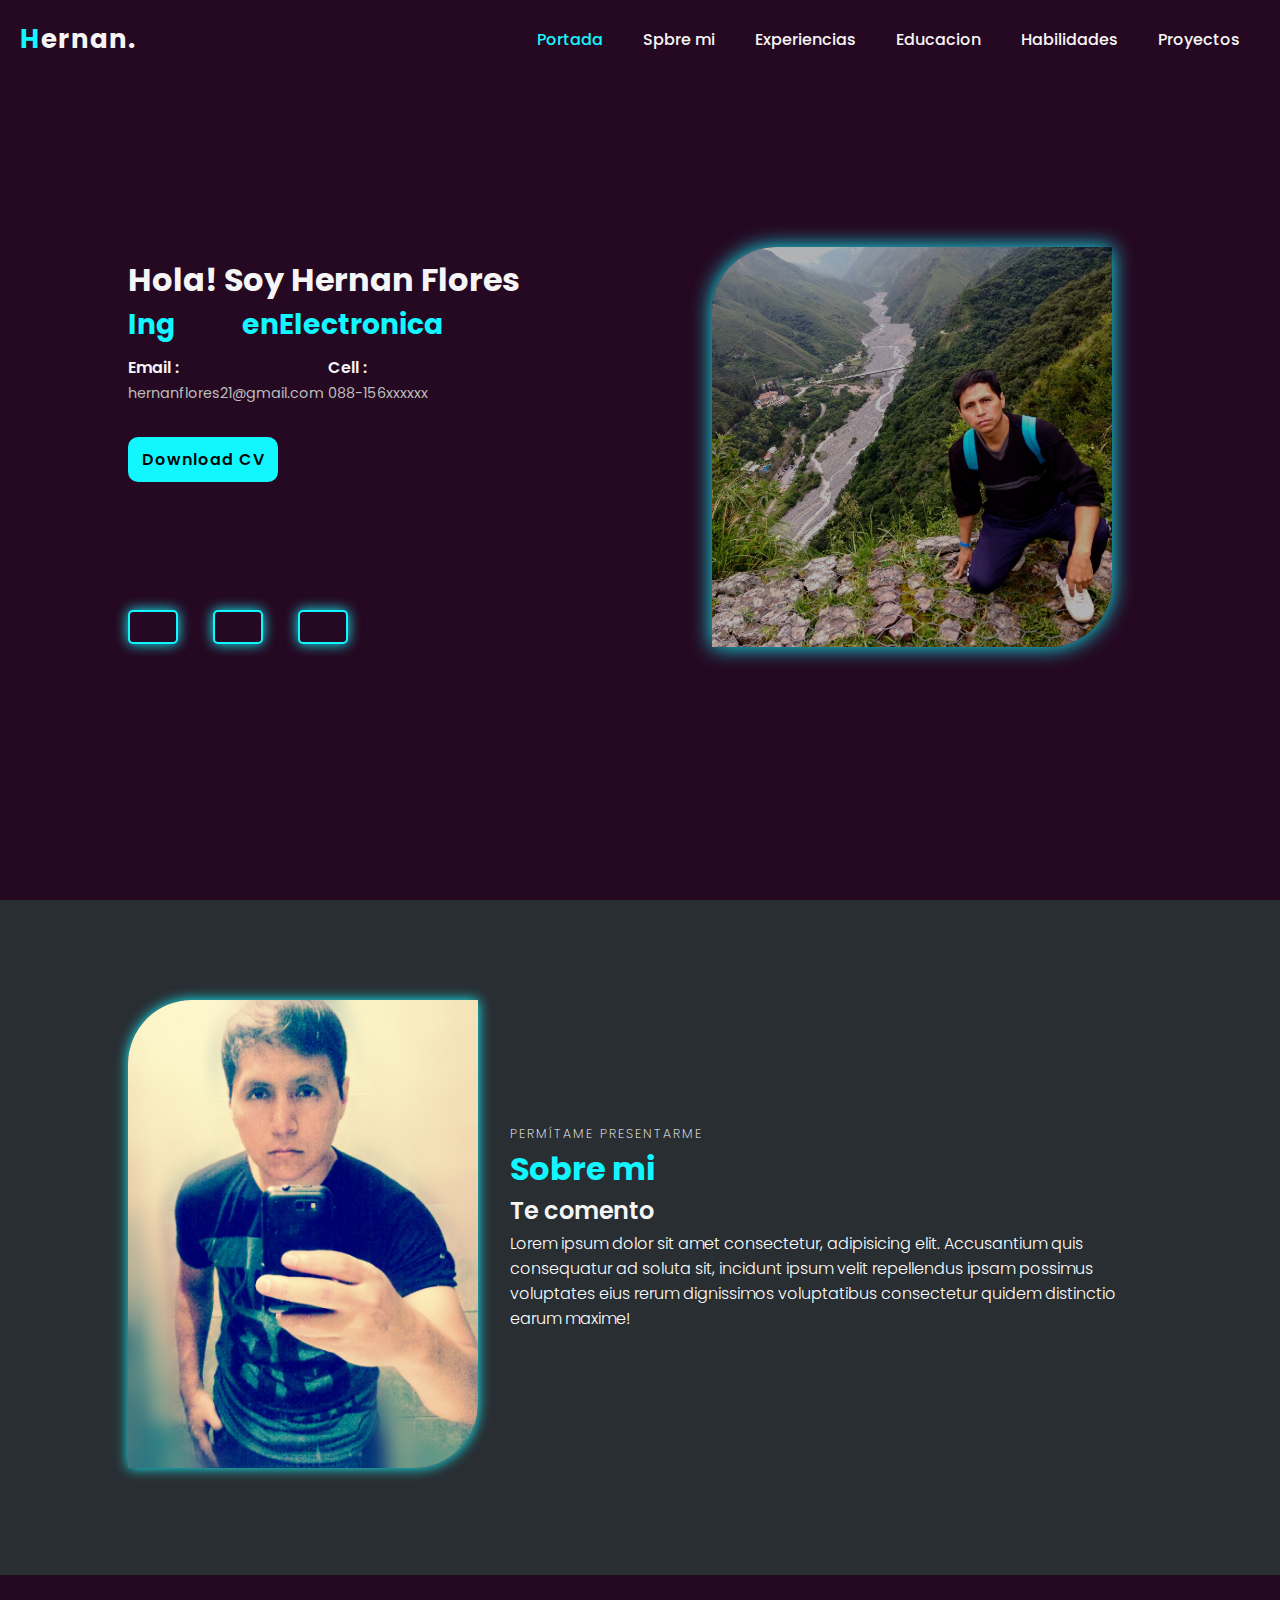
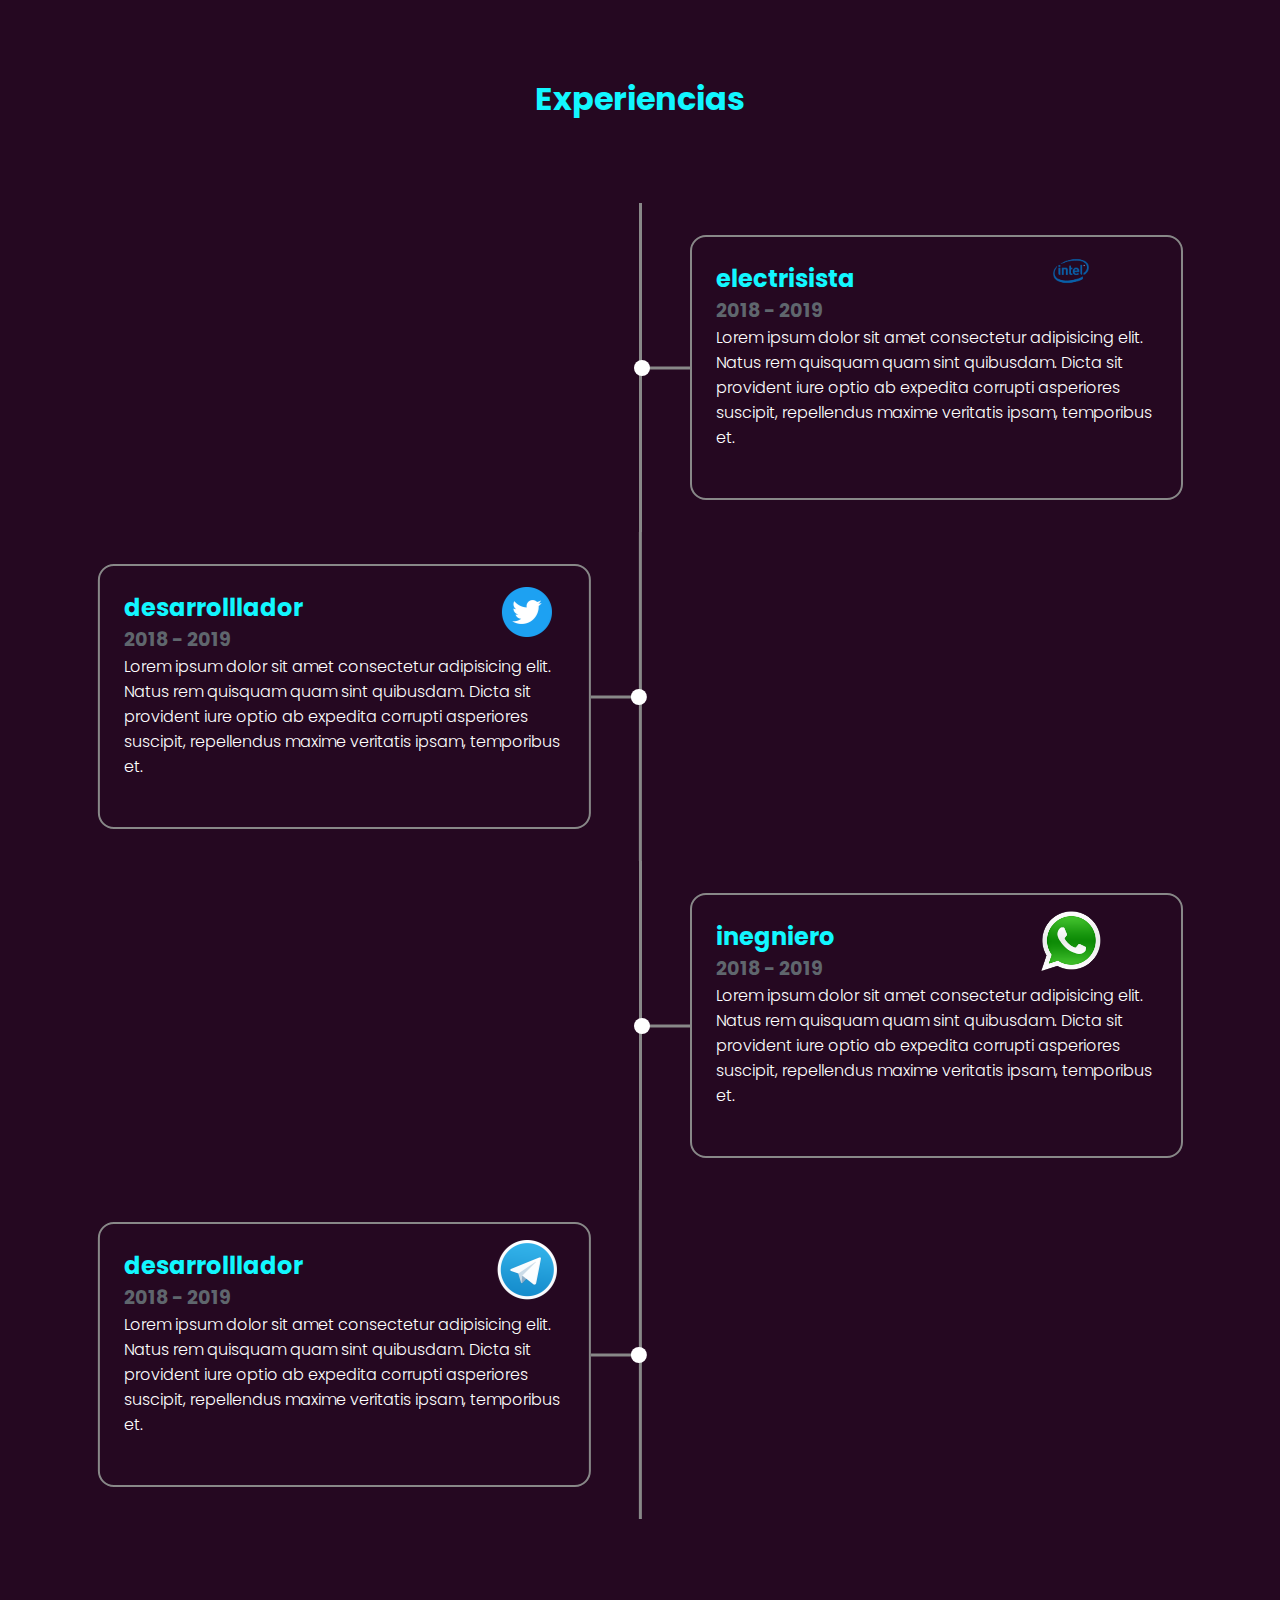
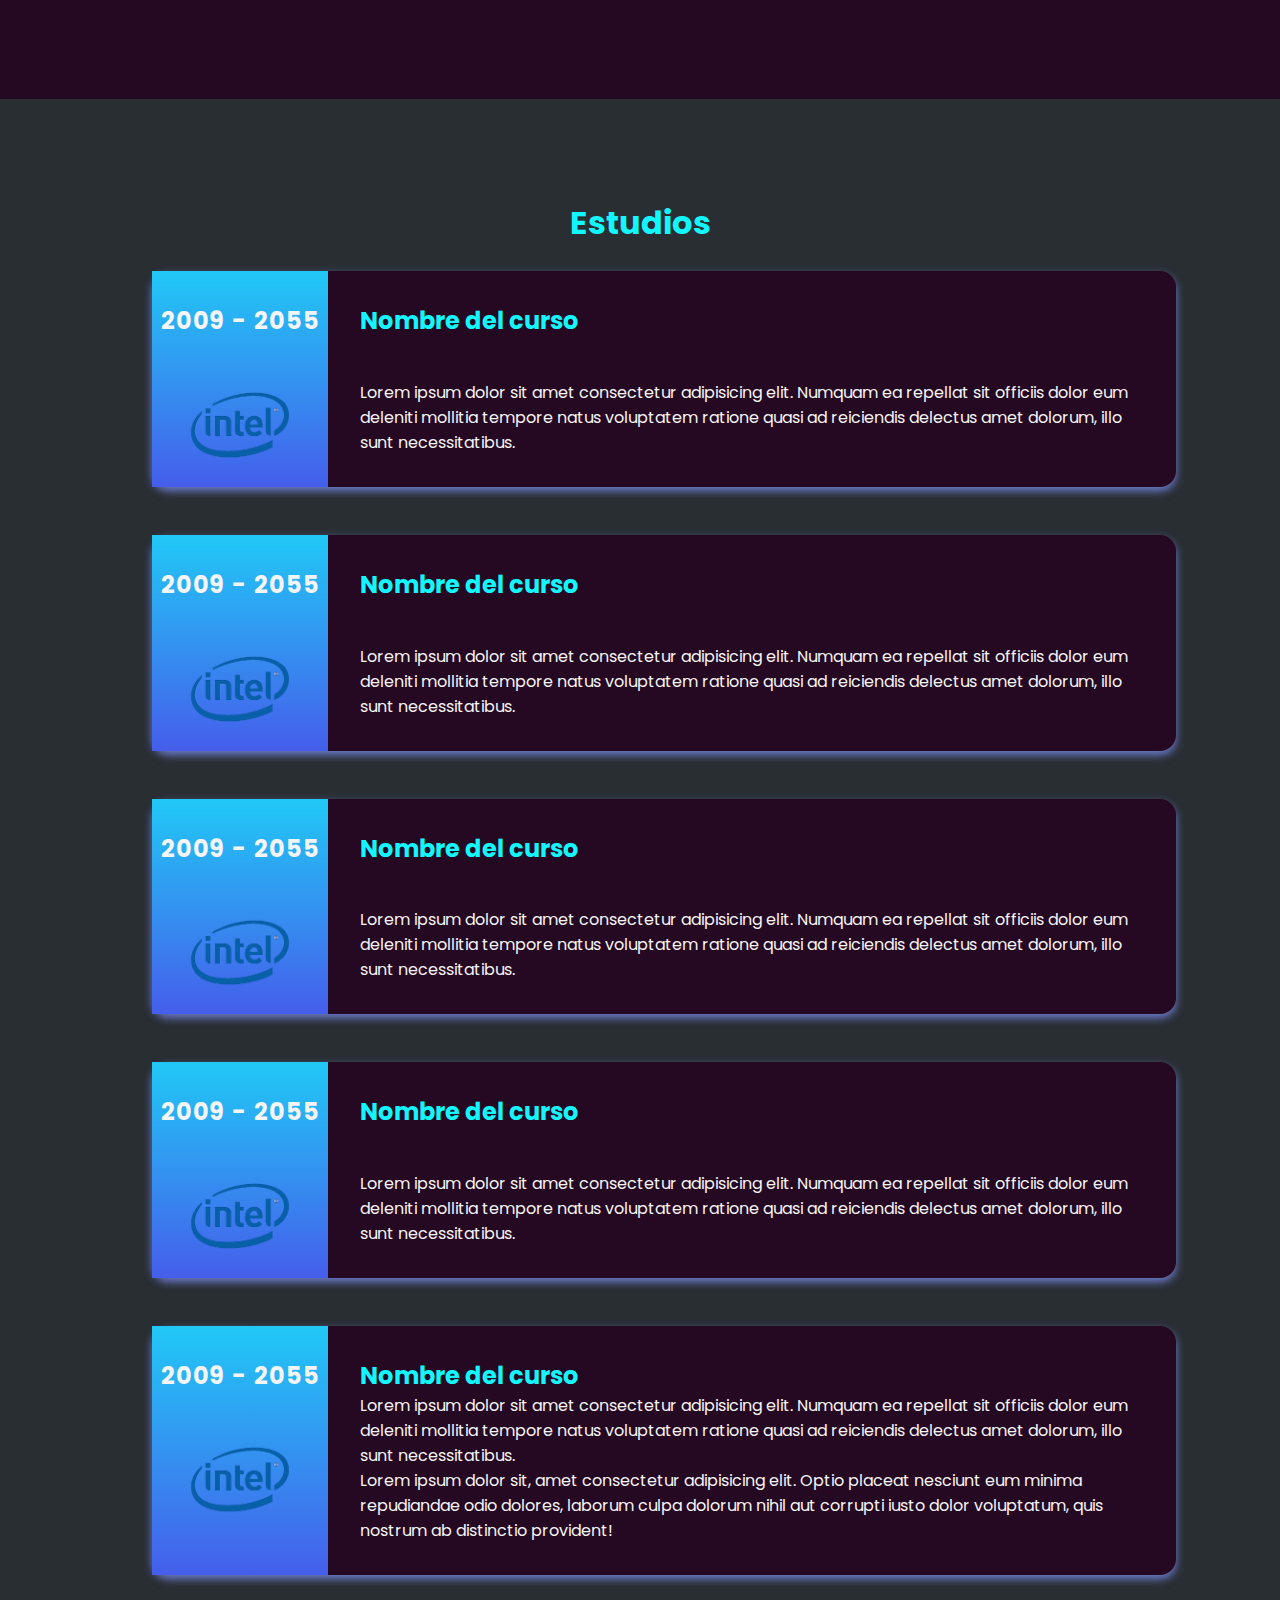
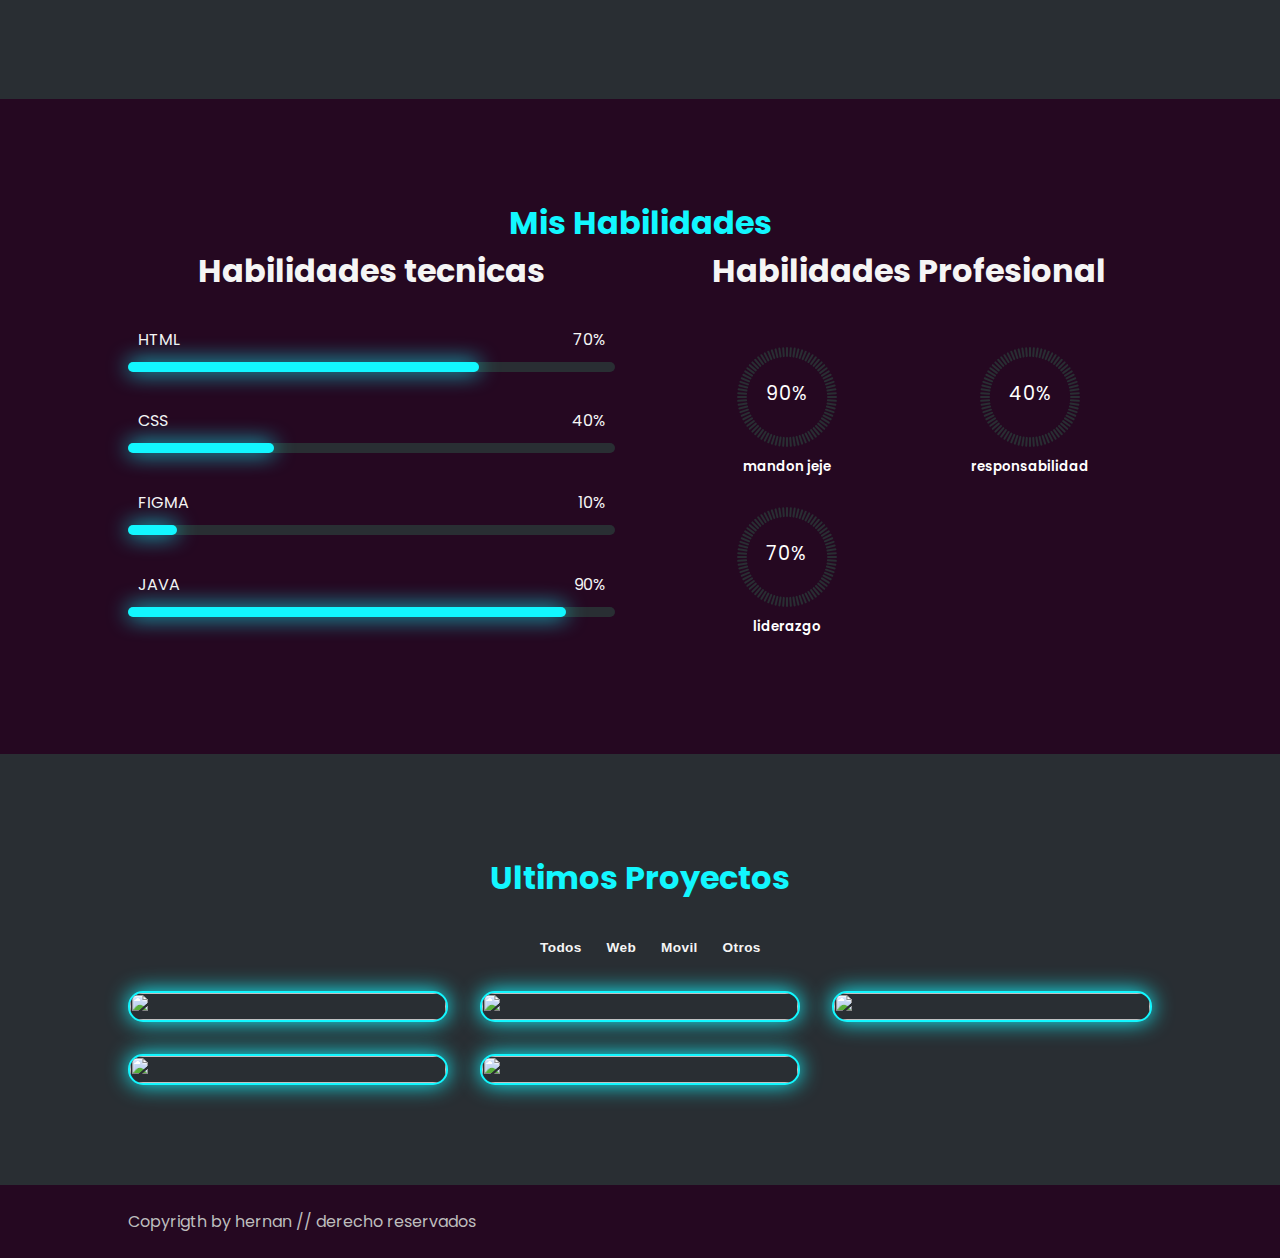
==== index.html @ 62fc1da1 "se agrego la seccion footeh u se ajusto menu header fijo" ====
<!DOCTYPE html>
<html lang="en">

<head>
    <meta charset="UTF-8">
    <meta name="viewport" content="width=device-width, initial-scale=1.0">
    <title>Porfolio</title>
    <link rel="stylesheet" href="/assets/style.css">


    <script src="https://kit.fontawesome.com/708a30517a.js" crossorigin="anonymous"></script>
</head>

<body>
    <!-- header -->
    <header>
        <div class="logo"><span>H</span>ernan.</div>
        <ul class="navlist">
            <li><a href="#portada">Portada</a></li>
            <li><a href="#sobre_mi">Spbre mi</a></li>
            <li><a href="#experiencias">Experiencias</a></li>
            <li><a href="#educacion">Educacion</a></li>
            <li><a href="#habilidades">Habilidades</a></li>
            <li><a href="#proyectos">Proyectos</a></li>
        </ul>
        <div id="menu_icono"><i class="fa-solid fa-bars"></i></div>
    </header>

    <!--     seccion portada  -->
    <section id="portada" class="portada">
        <div class="portada-content">

            <h1> Hola! Soy Hernan Flores</h1>
            <div class="cambiar-text">
                <h3>
                    <span class="word"> Tecnico en Electronica</span>
                    <span class="word"> Ing informatico</span>
                    <span class="word">Frontend Developer</span>
                    <span class="word">Bakend Developer</span>
                </h3>
            </div>

            <div class="info-box">
                <div class="email-info">
                    <h5>Email : </h5>
                    <span>hernanflores21@gmail.com</span>
                </div>
                <div class="telefono-info">
                    <h5> Cell : </h5>
                    <span>088-156xxxxxx</span>
                </div>
            </div>

            <div class="btn-box">
                <a href="#" class="btn-download">Download CV</a>

            </div>
            <div class="social-iconos">
                <a href="#"><i class="fa-brands fa-facebook-f"></i></a>
                <a href="#"><i class="fa-brands fa-github"></i></a>
                <a href="#"><i class="fa-brands fa-linkedin"></i></a>
            </div>

        </div>

        <div class="yo-image">
            <div class="img-box">
                <img src="/assets/imgs/perfil_portada.jpg" alt="">

            </div>

        </div>

    </section>

    <!-------------Sobre mi----------------->
    <section id="sobre_mi" class="sobreMi">
        <div class="img-sobreMi">
            <img src="/assets/imgs/Yo.jpg" alt="">
        </div>
        <div class="sobreMi-content">
            <span>Permítame presentarme</span>
            <h2>Sobre mi</h2>
            <h3>Te comento</h3>
            <p>Lorem ipsum dolor sit amet consectetur, adipisicing elit. Accusantium quis consequatur ad soluta sit,
                incidunt ipsum velit repellendus ipsam possimus voluptates eius rerum dignissimos voluptatibus
                consectetur quidem distinctio earum maxime!</p>
        </div>

    </section>
    <!-------------Experiencias----------------->
    <section id="experiencias" class="experiencia">
        <h1>Experiencias</h1>

        <div class="lineaTiempo-experiencia">

            <div class="container">
                <div class="text-box">
                    <img src="/assets/imgs/pngegg (1).png" alt="">
                    <h2>electrisista</h2>
                    <small> 2018 - 2019</small>
                    <p>Lorem ipsum dolor sit amet consectetur adipisicing elit. Natus rem quisquam quam sint quibusdam.
                        Dicta sit provident iure optio ab expedita corrupti asperiores suscipit, repellendus maxime
                        veritatis ipsam, temporibus et.</p>

                </div>
            </div>

            <div class="container">
                <div class="text-box">
                    <img src="/assets/imgs/pngegg (2).png" alt="">
                    <h2>desarrolllador</h2>
                    <small> 2018 - 2019</small>
                    <p>Lorem ipsum dolor sit amet consectetur adipisicing elit. Natus rem quisquam quam sint quibusdam.
                        Dicta sit provident iure optio ab expedita corrupti asperiores suscipit, repellendus maxime
                        veritatis ipsam, temporibus et.</p>

                </div>
            </div>

            <div class="container">
                <div class="text-box">
                    <img src="/assets/imgs/pngegg (3).png" alt="">
                    <h2>inegniero </h2>
                    <small> 2018 - 2019</small>
                    <p>Lorem ipsum dolor sit amet consectetur adipisicing elit. Natus rem quisquam quam sint quibusdam.
                        Dicta sit provident iure optio ab expedita corrupti asperiores suscipit, repellendus maxime
                        veritatis ipsam, temporibus et.</p>

                </div>
            </div>

            <div class="container">
                <div class="text-box">
                    <img src="/assets/imgs/pngegg (4).png" alt="">
                    <h2>desarrolllador</h2>
                    <small> 2018 - 2019</small>
                    <p>Lorem ipsum dolor sit amet consectetur adipisicing elit. Natus rem quisquam quam sint quibusdam.
                        Dicta sit provident iure optio ab expedita corrupti asperiores suscipit, repellendus maxime
                        veritatis ipsam, temporibus et.</p>

                </div>
            </div>

        </div>

    </section>

    <!-------------Estudios----------------->
    <section id="educacion" class="estudios">
        <h1>Estudios</h1>
        <div class="container-estudio">
            <div class="card">
                <div class="left-column">
                    <h2>2009 - 2055</h2>
                    <img src="/assets/imgs/pngegg (1).png" alt="">
                </div>

                <div class="rigth-column">
                    <h2>Nombre del curso</h2>
                    <p>Lorem ipsum dolor sit amet consectetur adipisicing elit. Numquam ea repellat sit officiis dolor
                        eum
                        deleniti mollitia tempore natus voluptatem ratione quasi ad reiciendis delectus amet dolorum,
                        illo
                        sunt necessitatibus.</p>

                </div>

            </div>

            <div class="card">
                <div class="left-column">
                    <h2>2009 - 2055</h2>
                    <img src="/assets/imgs/pngegg (1).png" alt="">
                </div>

                <div class="rigth-column">
                    <h2>Nombre del curso</h2>
                    <p>Lorem ipsum dolor sit amet consectetur adipisicing elit. Numquam ea repellat sit officiis dolor
                        eum
                        deleniti mollitia tempore natus voluptatem ratione quasi ad reiciendis delectus amet dolorum,
                        illo
                        sunt necessitatibus.</p>

                </div>

            </div>
            <div class="card">
                <div class="left-column">
                    <h2>2009 - 2055</h2>
                    <img src="/assets/imgs/pngegg (1).png" alt="">
                </div>

                <div class="rigth-column">
                    <h2>Nombre del curso</h2>
                    <p>Lorem ipsum dolor sit amet consectetur adipisicing elit. Numquam ea repellat sit officiis dolor
                        eum
                        deleniti mollitia tempore natus voluptatem ratione quasi ad reiciendis delectus amet dolorum,
                        illo
                        sunt necessitatibus.</p>

                </div>

            </div>
            <div class="card">
                <div class="left-column">
                    <h2>2009 - 2055</h2>
                    <img src="/assets/imgs/pngegg (1).png" alt="">
                </div>

                <div class="rigth-column">
                    <h2>Nombre del curso</h2>
                    <p>Lorem ipsum dolor sit amet consectetur adipisicing elit. Numquam ea repellat sit officiis dolor
                        eum
                        deleniti mollitia tempore natus voluptatem ratione quasi ad reiciendis delectus amet dolorum,
                        illo
                        sunt necessitatibus.</p>

                </div>

            </div>
            <div class="card">
                <div class="left-column">
                    <h2>2009 - 2055</h2>
                    <img src="/assets/imgs/pngegg (1).png" alt="">
                </div>

                <div class="rigth-column">
                    <h2>Nombre del curso</h2>
                    <p>Lorem ipsum dolor sit amet consectetur adipisicing elit. Numquam ea repellat sit officiis dolor
                        eum
                        deleniti mollitia tempore natus voluptatem ratione quasi ad reiciendis delectus amet dolorum,
                        illo
                        sunt necessitatibus.</p>
                    <p>Lorem ipsum dolor sit, amet consectetur adipisicing elit. Optio placeat nesciunt eum minima
                        repudiandae odio dolores, laborum culpa dolorum nihil aut corrupti iusto dolor voluptatum, quis
                        nostrum ab distinctio provident!</p>

                </div>

            </div>


        </div>


    </section>

    <!-------------habilidades/skill----------------->
    <section id="habilidades" class="habilidades">
        <div class="main-text">
            <h1>Mis Habilidades</h1>
        </div>
        <div class="skill-main">
            <div class="skill-left">
                <h3>Habilidades tecnicas</h3>

                <div class="skill-bar">
                    <div class="info">
                        <p>HTML</p>
                        <p>70%</p>
                    </div>
                    <div class="bar">
                        <span class="html"></span>
                    </div>
                </div>
                <div class="skill-bar">
                    <div class="info">
                        <p>CSS</p>
                        <p>40%</p>
                    </div>
                    <div class="bar">
                        <span class="css"></span>
                    </div>
                </div>

                <div class="skill-bar">
                    <div class="info">
                        <p>FIGMA</p>
                        <p>10%</p>
                    </div>
                    <div class="bar">
                        <span class="figma"></span>
                    </div>
                </div>

                <div class="skill-bar">
                    <div class="info">
                        <p>JAVA</p>
                        <p>90%</p>
                    </div>
                    <div class="bar">
                        <span class="java"></span>
                    </div>
                </div>


            </div>

            <div class="skill-rigth">
                <h3>Habilidades Profesional</h3>
                <div class="profesional">
                    <div class="box">
                        <div class="circle" data-dots="80" data-percent="90"></div>
                        <div class="text">
                            <big>90%</big>
                            <small>mandon jeje</small>
                        </div>
                    </div>

                    <div class="box">
                        <div class="circle" data-dots="80" data-percent="40"></div>

                        <div class="text">
                            <big>40%</big>
                            <small>responsabilidad</small>
                        </div>
                    </div>

                    <div class="box">
                        <div class="circle" data-dots="80" data-percent="70"></div>

                        <div class="text">
                            <big>70%</big>
                            <small>liderazgo</small>
                        </div>
                    </div>
                </div>
            </div>
        </div>
    </section>

    <!-------------Proyectos----------------->
    <section id="proyectos" class="proyectos">
        <div class="main-text">
            <h1>Ultimos Proyectos</h1>
        </div>

        <div class="container-proyectos">
            <div class="fillter-buttons">
                <button class="btn" data-filter="all">Todos</button>
                <button class="btn" data-filter=".web">Web</button>
                <button class="btn" data-filter=".movil">Movil</button>
                <button class="btn" data-filter=".otros">Otros</button>
            </div>
        </div>

        <div class="portfolio-galery">
            <div class="port-box mix web">
                <div class="port-img">
                    <img src="https://www.tucanit.com/wp-content/uploads/2021/10/2devins.jpg" alt="">
                </div>
                <div class="port-content">
                    <h3>Diseño grafico</h3>
                    <p>Lorem ipsum dolor sit amet, consectetur adipisicing elit. Accusamus magni tenetur repellendus.
                        Earum, nisi optio eius assumenda eaque mollitia qui </p>
                    <a href="#"><i class="fa-solid fa-arrow-up-right-from-square"></i></a>

                </div>
            </div>

            <div class="port-box mix web">
                <div class="port-img">
                    <img src="https://encrypted-tbn0.gstatic.com/images?q=tbn:ANd9GcSHBBs9YrjQWYWs0TjfdE7XukwSILlkobDxNQ&usqp=CAU"
                        alt="">
                </div>
                <div class="port-content">
                    <h3>Diseño grafico</h3>
                    <p>Lorem ipsum dolor sit, amet consectetur adipisicing elit. Eos sint quos voluptatibus.
                    </p>
                    <a href="#"><i class="fa-solid fa-arrow-up-right-from-square"></i></a>

                </div>
            </div>

            <div class="port-box mix movil">
                <div class="port-img">
                    <img src="https://d57439wlqx3vo.cloudfront.net/iblock/f7b/f7b80850a9268600b5b7f3834d7744fb/04324a8e46d9ea4a6bb072999fae167f.jpg"
                        alt="">
                </div>
                <div class="port-content">
                    <h3>Diseño grafico</h3>
                    <p>Lorem ipsum dolor sit, amet consectetur adipisicing elit. Eos sint quos voluptatibus. Nam
                        repellat libero facilis labore natus.
                    </p>
                    <a href="#"><i class="fa-solid fa-arrow-up-right-from-square"></i></a>

                </div>
            </div>

            <div class="port-box mix otros">
                <div class="port-img">
                    <img src="https://encrypted-tbn0.gstatic.com/images?q=tbn:ANd9GcQ9gdvX5IVRF5U40EOMm4zwg6NuUMLkkPbRFA&usqp=CAU"
                        alt="">
                </div>
                <div class="port-content">
                    <h3>Diseño grafico</h3>
                    <p>Lorem ipsum dolor sit, amet consectetur adipisicing elit. Eos sint quos voluptatibus.

                    </p>
                    <a href="#"><i class="fa-solid fa-arrow-up-right-from-square"></i></a>

                </div>
            </div>

            <div class="port-box mix otros">
                <div class="port-img">
                    <img src="https://img.freepik.com/foto-gratis/concepto-contenido-tecnologia-linea-diseno-web_53876-123927.jpg?size=626&ext=jpg&ga=GA1.1.1880011253.1705190400&semt=ais"
                        alt="">
                </div>
                <div class="port-content">
                    <h3>Diseño grafico</h3>
                    <p>Lorem ipsum dolor sit, amet consectetur adipisicing elit. Eos sint quos voluptatibus.

                    </p>
                    <a href="#"><i class="fa-solid fa-arrow-up-right-from-square"></i></a>

                </div>
            </div>

        </div>
    </section>
    <!-------------footer----------------->
    <footer>
        <p>Copyrigth by hernan // derecho reservados</p>
        <a href="#portada"><i class="fa-regular fa-circle-up"></i></a>
    </footer>


    <script src="/assets/mixitup.min.js"></script>
    <script src="/assets/script.js"></script>

</body>

</html>
---- assets/style.css ----
@import url('https://fonts.googleapis.com/css2?family=Poppins:ital,wght@0,100;0,200;0,300;0,400;0,500;0,600;0,700;0,800;0,900;1,100;1,200;1,300;1,400;1,500;1,600;1,700;1,800;1,900&display=swap');

*{
    padding: 0;
    margin: 0;
    box-sizing: border-box;
    list-style: none;
    scroll-behavior: smooth;
    text-decoration: none;
}
:root{
    --text-color:#f5f5f5;
    --hover-color:#12f7ff;
    --bg-color:#250821;
    --secon-bg-color:#292e33;
    --big-font:2.5rem;
    --normal-font:2rem;
    --neon-box-shadow:0 0 1.3rem #12f7ff;
    --h2-font:3rem;
    --font-neon-text-shadow:0 0 10px rgba(18, 247, 255, 0.3),
    0 0 20px rgba(18,247,255,0.3),
    0 0 30px rgba(18,247,255,0.3),
    0 0 40px rgba(18,247,255,0.3),
    0 0 70px rgba(18,247,255,0.3),
    0 0 80px rgba(18,247,255,0.3),
    0 0 100px rgba(18,247,255,0.3),
    0 0 150px rgba(18,247,255,0.3);
}   
 /* color barra lateral */
::-webkit-scrollbar{
    height: 0;
    width: .5rem;
}
::-webkit-scrollbar-track{
    background: var(--secon-bg-color);
}
::-webkit-scrollbar-thumb{
    background: var(--hover-color);
    border-radius: 5rem;
}

body{
    font-family: "Poppins", sans-serif;
    background-color: var(--bg-color);
    color: var(--text-color);
}
header{
    position: fixed;
    top: 0;
    left: 0;
    z-index: 1000;
    background: var(--bg-color);


    display: flex;
    align-items: center;
    justify-content: space-between;
    width: 100%;
    padding: 20px;
}
.logo{
    font-size: 26px;
    font-weight: 700;
    letter-spacing: 1px;
}
span{
    color: var(--hover-color);
}
.navlist{
    display: flex;
}
.navlist a{
    color: var(--text-color);
    font-weight: 500;
    padding: 10px 20px;
}
.navlist a:hover{
    color: var(--hover-color);
    text-shadow: 0 0 10px rgba(18, 247, 255, 0.6),
    0 0 20px rgba(18,247,255,0.6),
    0 0 30px rgba(18,247,255,0.6),
    0 0 40px rgba(18,247,255,0.6),
    0 0 70px rgba(18,247,255,0.6),
    0 0 80px rgba(18,247,255,0.6),
    0 0 100px rgba(18,247,255,0.6),
    0 0 150px rgba(18,247,255,0.6);
}

.navlist a.active{
    color: var(--hover-color);
}
#menu_icono{
    font-size: 1.8rem;
    z-index: 10001;
    cursor: pointer;
    margin-left: 25px;
    background: var(--hover-color);
    border-radius: 3px;
    color: var(--secon-bg-color);
    display: none;
}
/* ------------- seccion portada------------------ */
section{
    padding: 100px 10%;
}

.portada{
    min-height: 100vh;
    height: 100%;
    width: 100%;
    display: grid;
    grid-template-columns: repeat(2,1fr);
    align-items: center;
    grid-gap: 4em;
}


.portada.content{
    max-width: 600px;
}
.portada.content h1{
    font-size: var(--big-font);
    font-weight: 700;
}
.cambiar-text{
    font-size: 1.5rem;
    font-weight: 600;
}
.cambiar-text h3{
    display: inline-flex;
    margin: 0;
    vertical-align: top;
}
.cambiar-text h3 .word{
    display: inline-flex;
    margin: 0;
    vertical-align: top;
    position: absolute;
    display: flex;
    opacity: 0;
}
.cambiar-text h3 .word .letter{
    transform-origin: center center 25px;
}
.cambiar-text h3 .word .letter.out{
    transform: rotateX(90deg);
    transition: 0.32s cubic-bezier(0.6,0,0.7,0.2);
}
.cambiar-text h3 .word .letter.in{
    transition: 0.38s ease;
}
.cambiar-text h3 .word .letter.behind{
    transform: rotateX(-90deg);
}

.info-box{
    display: inline-flex;
    justify-content:space-between;
    align-items: center;
    width: 300px;
    margin: 1rem 0 2rem;
}
.info-box h5{
    font-weight: 600;
    color: var(--text-color);
    font-size: 1rem;
}
.info-box span{
    font-size: .9rem;
    color: #bdbdbd;
}

.btn-box{
    display: flex;
    justify-content: space-between;
    width: 320px;
    height: 45px;

}

.btn-box a.btn-download{
    display: inline-flex;
    justify-content: center;
    align-items: center;
    width: 150px;
    height: 100%;
    background: var(--hover-color);
    color: #000000fa;
    font-size: 1rem;
    letter-spacing: 1px;
    font-weight: 600;
    transition: .6s;
    border-radius: 10px;
    position: relative;
    overflow: hidden;
    z-index: 1;
    
    border: 2px solid var(--hover-color);
}
a.btn-download:hover{
    color: var(--hover-color);
}
a.btn-download::before{
    content: "";
    position: absolute;
    top: 0;
    left: 0;
    background:var(--bg-color);
    width: 0;
    height: 100%;
    z-index: -1;

    transition: .4s;
}
a.btn-download:hover:before{
    width: 100%;
 
}


.social-iconos{
    margin-top: 8rem;
    display: flex;
    justify-content: space-between;
    width: 220px;
    height: 34px;
}
.social-iconos a{
    padding-top: 2%;
    display: inline-flex;
    width: 50px;
    height: 100%;
    justify-content: center;
    background:var(--bg-color);
    color: var(--hover-color);
    border: 2px solid var(--hover-color);
    transition: .6s;
    box-shadow: 0 0 0.8rem #12f7ff;
    border-radius: 5px;
    position: relative;
    z-index: 1;
    overflow: hidden;
}
.social-iconos a i{
    font-size: 1.5rem;

}
.social-iconos a:hover{
    color: var(--bg-color);
}
.social-iconos a::before{
    content: "";
    position: absolute;
    left: 0;
    top: 0;
    width: 0%;
    height: 100%;
    background: var(--hover-color);
    transition: .6s;
    z-index: -1;
}
.social-iconos a:hover:before{
    width: 100%;
}

.portada .yo-image{
    position: relative;
}
.portada .yo-image .img-box{
    text-align: center;
}
.portada .yo-image .img-box img{
    width: 25rem;
    max-width: 750px;
    height: auto;
    border-radius: 4rem 0;
    box-shadow: var(--neon-box-shadow);
}

/* -----------seccion sobre mi------------ */
.sobreMi{
    display: flex;
    justify-content: center;
    align-items: center;
    grid-gap: 2em;
    background: var(--secon-bg-color);
}    
.sobreMi .img-sobreMi{
    text-align: center;
    position: relative;
}
.sobreMi .img-sobreMi img{
    width: 25rem;
    max-width: 350px;
    height: auto;
    border-radius: 4rem 0;
    box-shadow: 0 0 0.8rem #12f7ff;
}
.sobreMi-content span{
    color: #fdfdfd;
    font-size: .8rem;
    font-weight: 200;
    letter-spacing: 2px;
    text-transform: uppercase;
}
.sobreMi h2{
    color: var(--hover-color);
    font-weight: 700;
    font-size: var(--normal-font);
}
.sobreMi h3{
    font-weight: 600;
    font-size: 1.5rem;
    margin-bottom: .2rem;
}
.sobreMi p{
    color: #fdfdfd;
    font-weight: 300;
    margin-bottom: 1.5rem;
}

/* ----------experiencias----- */
.experiencia h1{
    color: var(--hover-color);
    font-weight: 700;
    font-size: var(--normal-font);
    text-align: center;

}
.container .text-box h2{
    color: var(--hover-color);
    font-weight: 700;
    font-size: 1.5rem;
}
.container .text-box small{
    color: #5f666d;
    font-weight: 700;
    font-size: 1.2em;
}
.container .text-box p{
    color: #fdfdfd;
    font-weight: 300;
    margin-bottom: 1.5rem;
}

.lineaTiempo-experiencia{
   margin: 5em auto;
   max-width: 34.15em; 
}
.container .text-box img{
    position: absolute;
    right: 5rem;
    top: 3rem;
    width: 4rem;
    z-index: 10;
}
.container{
    max-width: 34em;
    padding-top: 2em;
    padding-bottom: 2em;
    position: relative;
}
.container .text-box{
    border: 2px solid #888;
    border-radius: 1em;
    padding: 1.5em;
}

.container:nth-child(odd){
    border-left: 3px solid #888;
    padding-left: 3em;
    transform: translateX(17em);
}
.container:nth-child(even){
    border-right: 3px solid #888;
    padding-right: 3em;
    transform: translateX(-16.82em);
}
/* ubicacion de linea que une el ciadro con la vertical */
.container:nth-child(odd)::before,
.container:nth-child(even)::before{
    content: '';
    background: #888;
    width: 3em;
    height: 3px;
    position: absolute;
    top: 50%;
    transform: translateY(-50%);
}
.container:nth-child(odd)::before{
    left: 0;
}
.container:nth-child(even)::before{
    right: 0;
}
/* ubicacion del pumto */
.container:nth-child(odd) div::before,
.container:nth-child(even) div::before{
    content: '';
    background: #ffffff;
    width: 1em;
    height: 1em;
    position: absolute;
    top: 50%;
    transform: translateY(-50%);
    border-radius: 50%;
}
.container:nth-child(odd) div::before{
    left: -0.5em;
}
.container:nth-child(even) div::before{
    right: -0.5em;
}

/* responsiv */
@media screen and (max-width: 1150px) {
    .lineaTiempo-experiencia{
        width: 80vw;
    }
    .lineaTiempo-experiencia .container{
        width: 100%;
        transform: none;
        padding-left: 0;
        padding-right: 0;
        border: none;
    }
    .lineaTiempo-experiencia .container::before{
        width: 3px;
        height: 4em;
        top: -2em;
        left: 50%;
        transform: translateX(-50%);
    }
    .lineaTiempo-experiencia .container div::before{
        top:-0.5em;
        left: 50%;
        transform: translateX(-50%);
    }

}

/* -----------estudios------------ */
.estudios h1{
    color: var(--hover-color);
    font-weight: 700;
    font-size: var(--normal-font);
    text-align: center;

}
.estudios{
 
    background: var(--secon-bg-color);
} 
.container-estudio{
    display: flex;
    flex-wrap: wrap;
    justify-content: space-between;
    flex-direction: column;
} 
 /* Media query para dispositivos móviles */
 @media (max-width: 768px) {
    .container-estudio {
      flex-direction: column;
    }
  
    /* Ajustar el ancho de las cards para móviles */
    .card {
      width: 100%;
    }
  }
  
  /* Media query para tablets */
  @media (min-width: 768px) and (max-width: 1024px) {
    /* Ajustar el ancho de las cards para tablets */
    .card {
      width: 50%;
    }
  }
  /* Media query para desktops */
  @media (min-width: 1024px) {
    /* Ajustar el ancho de las cards para desktops */
    .card {
      width: 100%;
    }
  }
  
.left-column img{
    width: 11rem;
}
  /* Estilo de las cards */
.card{
    flex: 50%;
    background-color:var(--bg-color);
    border-radius: 1rem;
    display: flex;
    margin: 1.5rem;
    height: 12.5rem;
    box-shadow: 0 4px 8px rgba(118, 134, 226, 0.884);
    
}
.left-column{
    background: linear-gradient(180deg,#21c8f6, #455eeb);

}
.left-column h2{
    letter-spacing: .1rem;
    margin:  2rem 0;
    font-size: 1.5rem;
    text-align: center;
} 

.rigth-column{
    padding: 2rem;
    display: flex;
    flex-direction: column;
    align-items: flex-start;
    justify-content: space-between;
} 
.rigth-column h2{
    color: var(--hover-color);
    font-weight: 700;
    font-size: 1.5rem;

}

/* -----------habilidades / skill------------ */

.habilidades{
    background: var(--bg-color);
}
.habilidades h1{
    color: var(--hover-color);
    font-weight: 700;
    font-size: var(--normal-font);
    text-align: center;

}
.skill-main{
    width: 100%;
    display: grid;
    grid-template-columns: repeat(2,1fr);
    grid-row-gap: 30px;
    grid-column-gap: 50px;
}

.skill-bar{
    margin-bottom: 2.3rem;
}
.skill-main h3{
    margin-bottom: 2rem;
    font-size: var(--normal-font);
    text-align: center;
}
.skill-left .skill-bar .info{
    display: flex;
    justify-content: space-between;
    align-items: center;
    padding: 0 10px;
} 
.skill-left .skill-bar .bar{
    width: 100%;
    height: 10px;
    background-color: var(--secon-bg-color);
    border-radius: 25px;
    margin-top: 10px;
    position: relative;
}
.skill-bar .bar span{
    width: 50%;
    height: 100%;
    position: absolute;
    left: 0;
    background: var(--hover-color);
    border-radius: 25px;
    box-shadow: var(--neon-box-shadow);
} 
.skill-bar .bar .html{
    width: 72%;
    animation: html 2s;
}
.skill-bar .bar .css{
    width: 30%;
    animation: css 3s;
}
.skill-bar .bar .figma{
    width: 10%;
    animation: figma 4s;
}
.skill-bar .bar .java{
    width: 90%;
    animation: java 5s;
}

@keyframes html{
    0%{
        width: 0%;
    }
    100%{
        width: 70%;
    }
}
@keyframes css{
    0%{
        width: 0%;
    }
    100%{
        width: 40%;
    }
}
@keyframes figma{
    0%{
        width: 0%;
    }
    100%{
        width: 10%;
    }
}
@keyframes java{
    0%{
        width: 0%;
    }
    100%{
        width: 90%;
    }
}

/* skill rigth */
.profesional{
    display: grid;
    grid-template-columns: 1fr 1fr;
}
.box{
    position: relative;
    margin: 10px 0;
    flex: 1 1 15rem;
}
.box .text{
    text-align: center;
    color: #fff;
    font-size: 1rem;
}
.box .text big{
    font: 400;
    letter-spacing: 1px;
    position: absolute;
    top: 40%;
    left: 50%;
    transform: translate(-50%, -50%);
}
.box .text small{
    display: block;
    font-weight: 600;
}
.circle{
    width: 100%;
    height: 120px;
    display: flex;
    justify-content: center;
    align-items: center;
}

.circle .points{
    width: 2px;
    height: 10px;
    background-color:var(--secon-bg-color);
    position: absolute;
    border-radius: 3px;
    transform: rotate(calc(var(--i)*var(--rot)))translateY(-45px);

}
.points.marked{
    animation: glow 0.04s linear forwards;
    animation-delay: calc(var(--i)*0.05s);
}

@keyframes glow{
    0%{
        background: var(--secon-bg-color);
        box-shadow: none;
    }
    100%{
        background: var(--hover-color);
        box-shadow: var(--neon-box-shadow);
    } 

}

/* ------------- seccion portafolio------------------ */
.proyectos{
    background: var(--secon-bg-color);
}
.proyectos h1{
    color: var(--hover-color);
    font-weight: 700;
    font-size: var(--normal-font);
    text-align: center;

}
.fillter-buttons{
    margin: 2rem;
    text-align: center;
}
.fillter-buttons .btn{
    background: none;
    outline: none;
    border: none;
    cursor: pointer;
    font-size: .85rem;
    font-weight: 600;
    letter-spacing: .4px;
    margin-left: 1.3rem;
    color: var(--text-color);
}
.fillter-buttons .btn:hover{
    color: var(--hover-color);
}
.portfolio-galery{
    display: grid;
    grid-template-columns: repeat(auto-fill , minmax(270px , 1fr));
    gap: 2rem;
}
.port-box{
    position: relative;
    border-radius: 15px;
    overflow: hidden;
    background: #292e33;
    display: flex;
    grid-template-rows: 1fr auto;
    align-items: center;
    border: 2px solid var(--hover-color);
    box-shadow: var(--neon-box-shadow);
}
.port-img{
    display: flex;
    align-items: center;
    justify-content: center;
    height: 100%;
    width: 100%;
}
.port-img img{
    width: 100%;
    opacity: .5s;
    height: 100%;
    transition: .5s;
}
.port-content{
    position: absolute;
    bottom: 0;
    left: 0;
    width: 100%;
    height: 100%;
    opacity: 0; 
    background: linear-gradient(rgba(0,0,0.2),#415e5faf);
    display: flex;
    align-items: center;
    justify-content: center;
    flex-direction: column;
    text-align: center;
    transition: 0.5s;
    padding: 0 2rem;
}
 .port-box:hover .port-content{
    opacity: 1;
 }
 .port-box:hover .port-img img {
    transform: scale(1.1);
 }

.port-content h3{
    font-size: 1.5rem;
    font-weight: 600;
}
.port-content p{
    font-size: .8rem;
    margin: 5px 0 15px 0;
}
.port-content a{
    background-color: #fff;
    border-radius: 50%;
    display: inline-flex;
    justify-content: center;
    align-items: center;
    width: 50px;
    height: 50px;
    border: 1px solid var(--hover-color);
    outline: 2px solid #fff;
}

.port-content a i{
    font-size: 1.3rem;
    color: var(--secon-bg-color) ;
}

/* ---------footer-------- */
footer{
    padding: 1.5rem 10%;
    display: flex;
    align-items: center;justify-content: space-between;
}
footer p{
    color: #bdbdbd;
} 
footer a{
    display: inline-flex;
    justify-content: center;
    color: var(--text-color);
    /* background: var(--hover-color); */
    padding: .6rem;
    border-radius: 5px;
}
footer a i{
    font-size: 2rem;
    color: var(--neon-box-shadow);
}
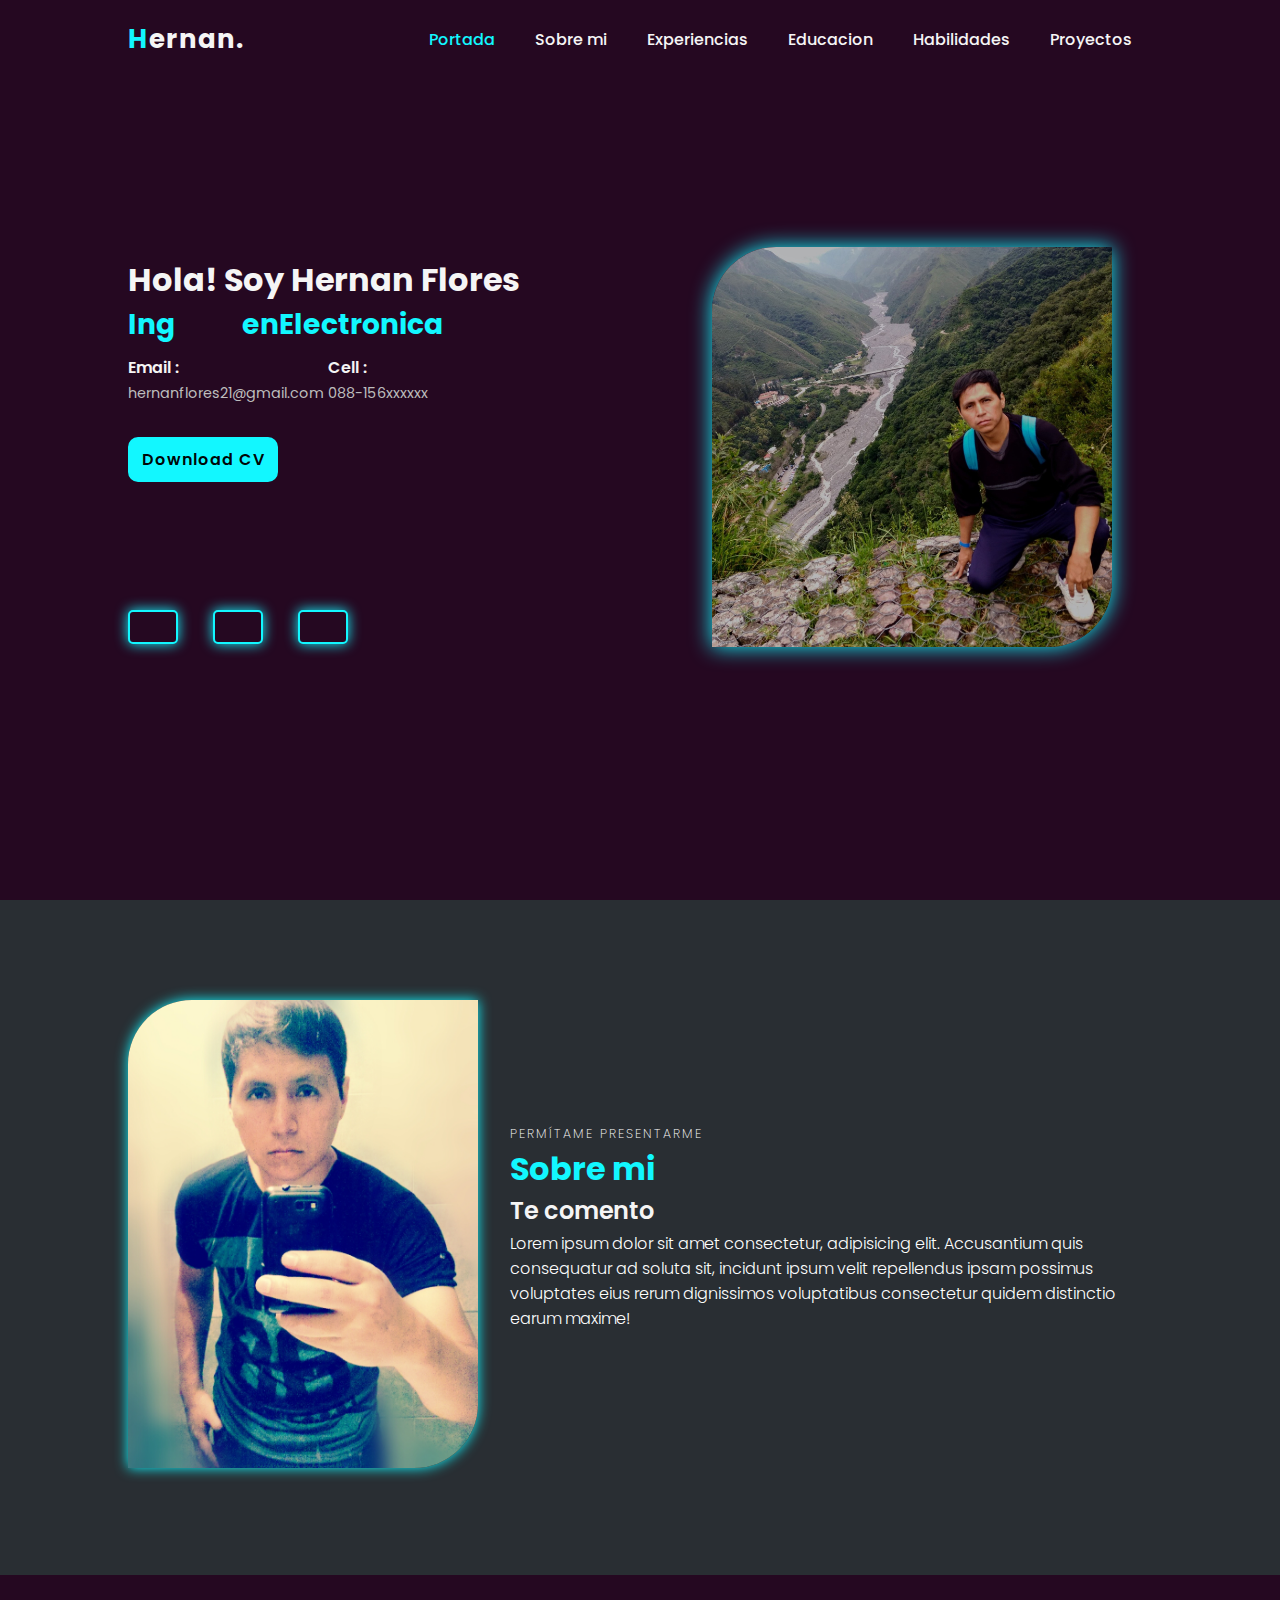
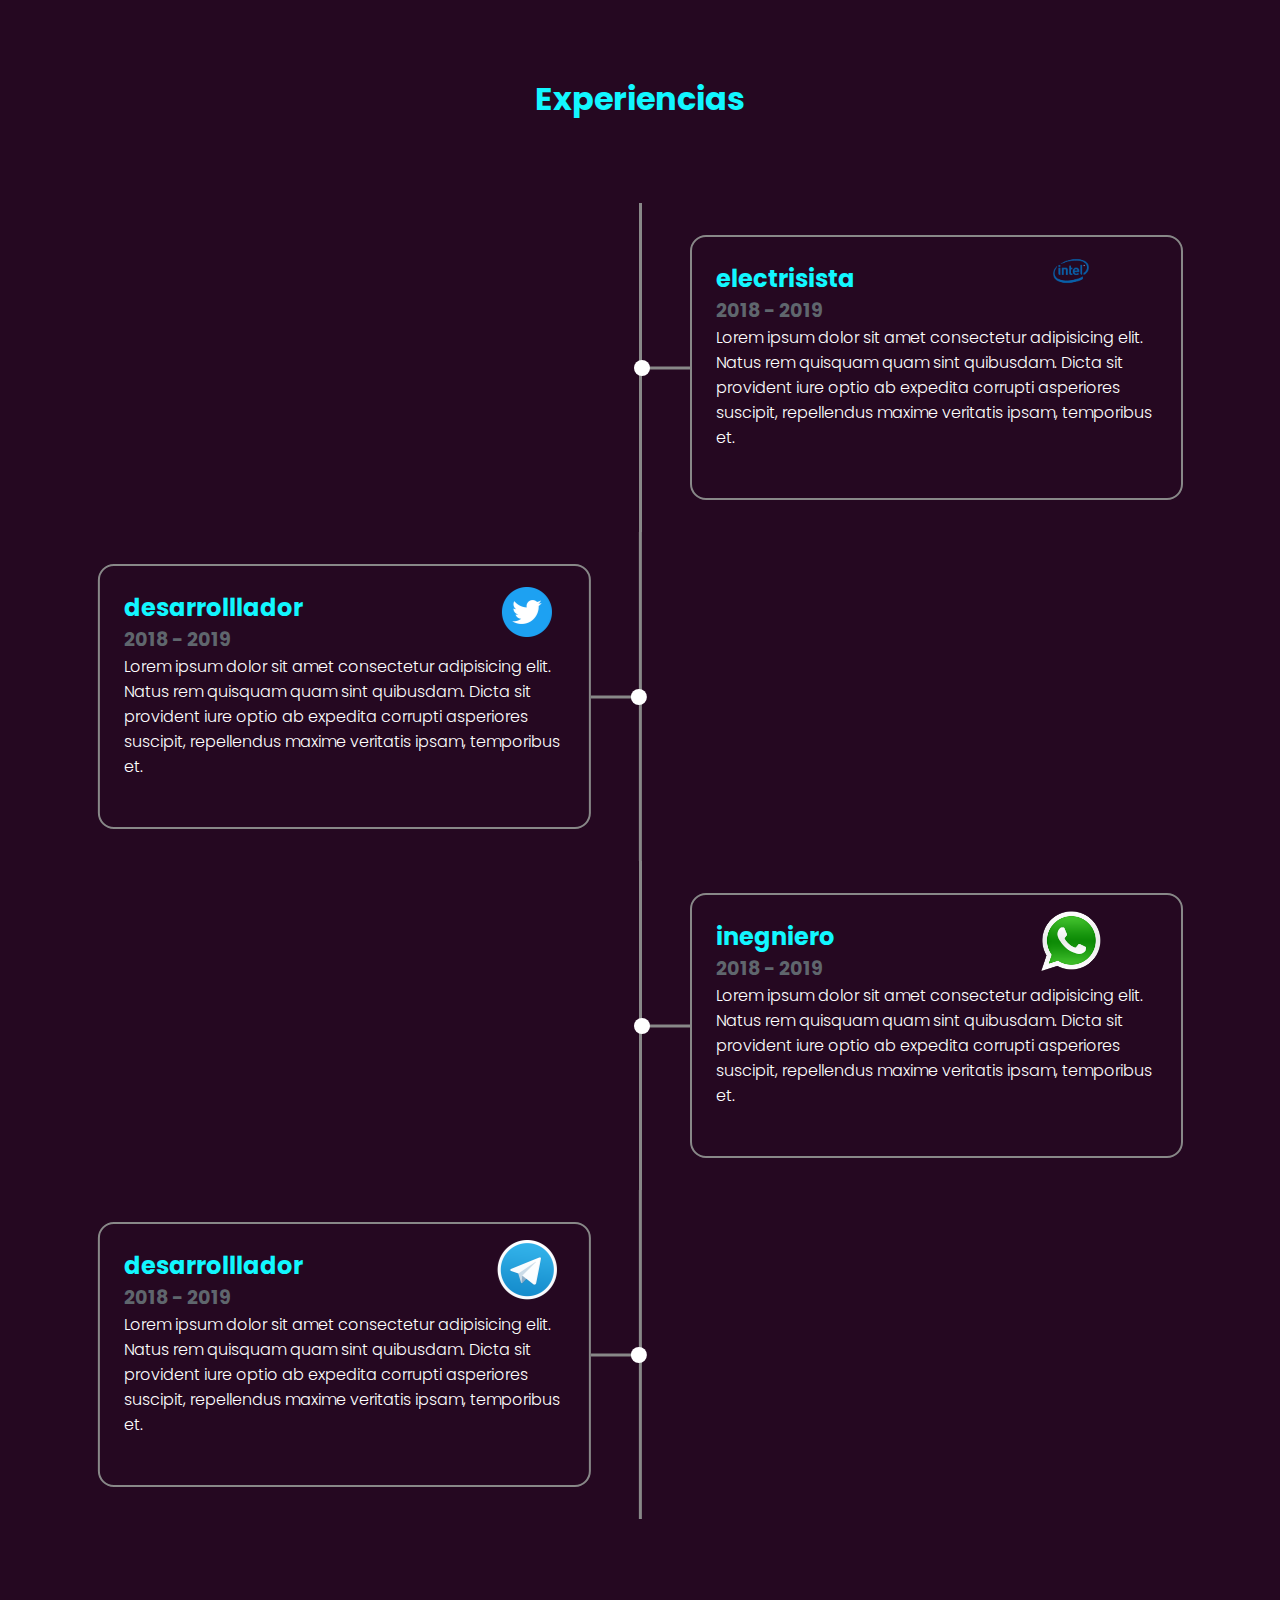
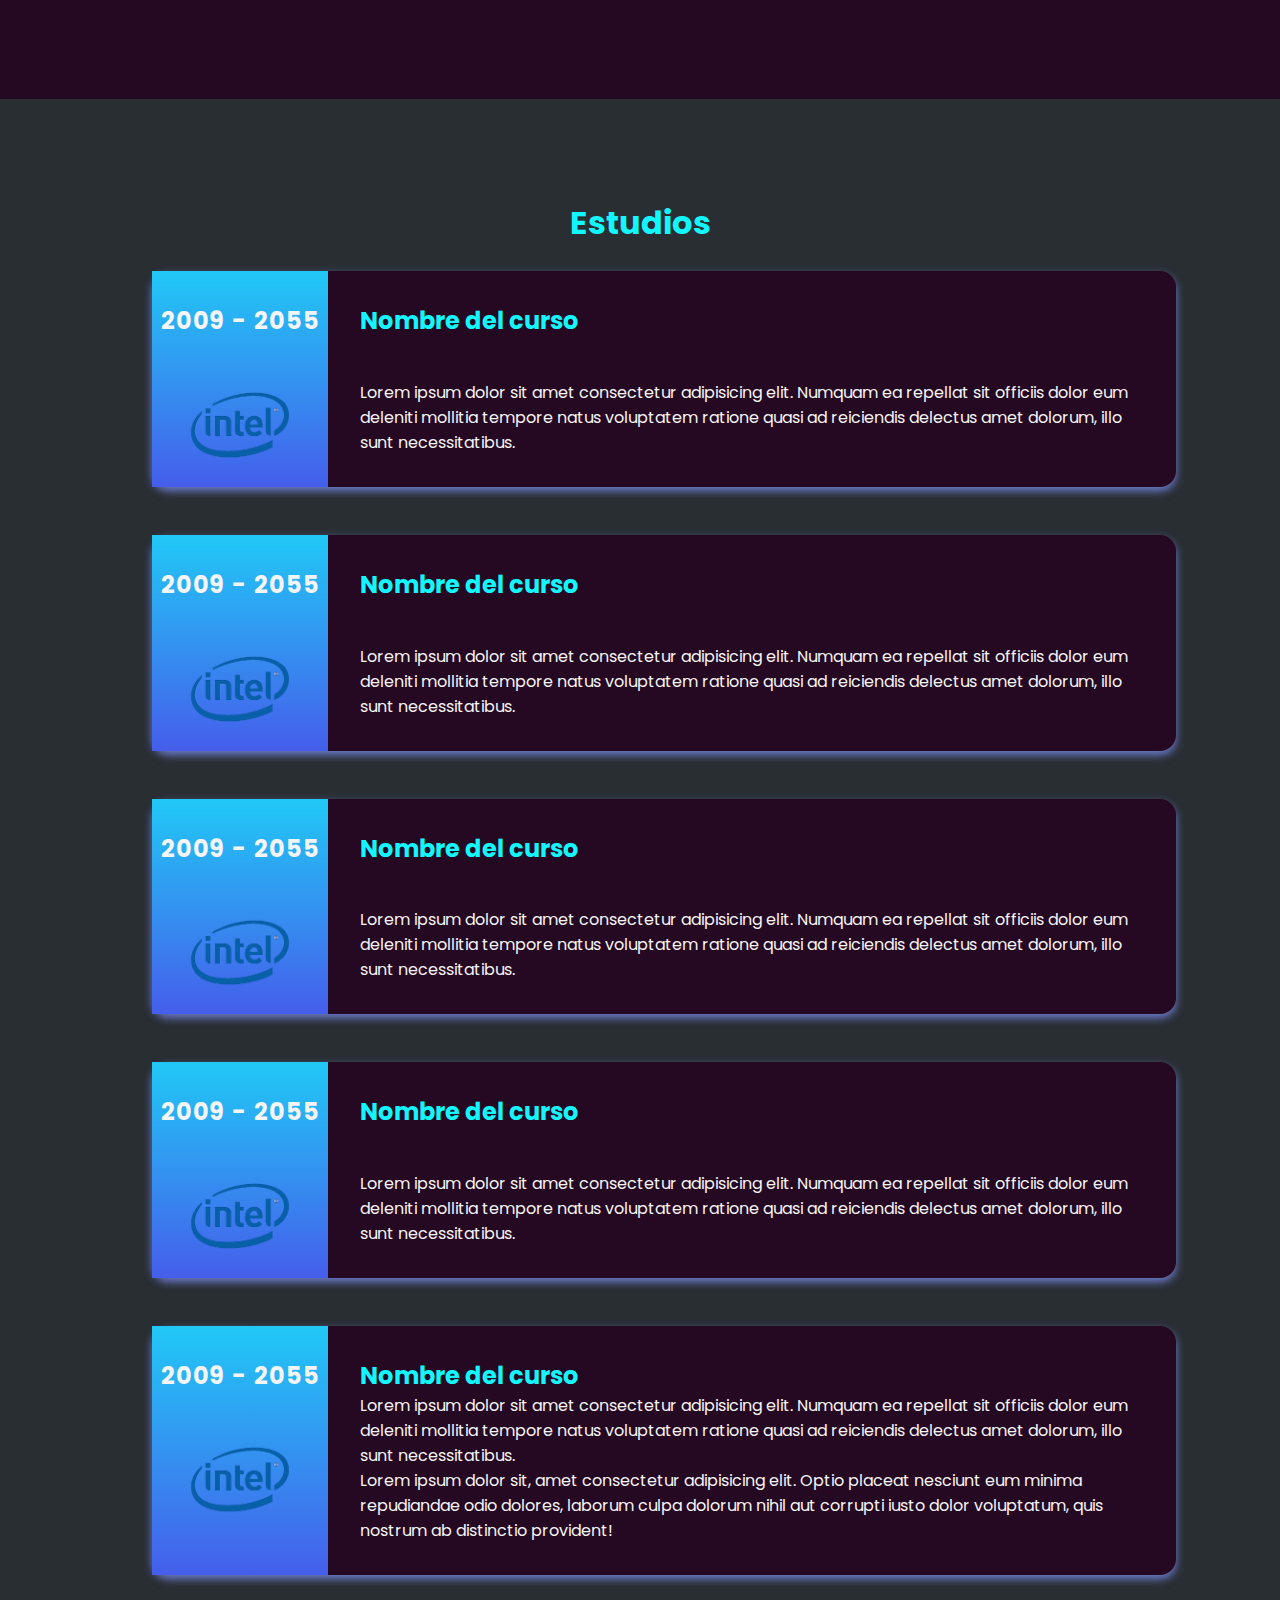
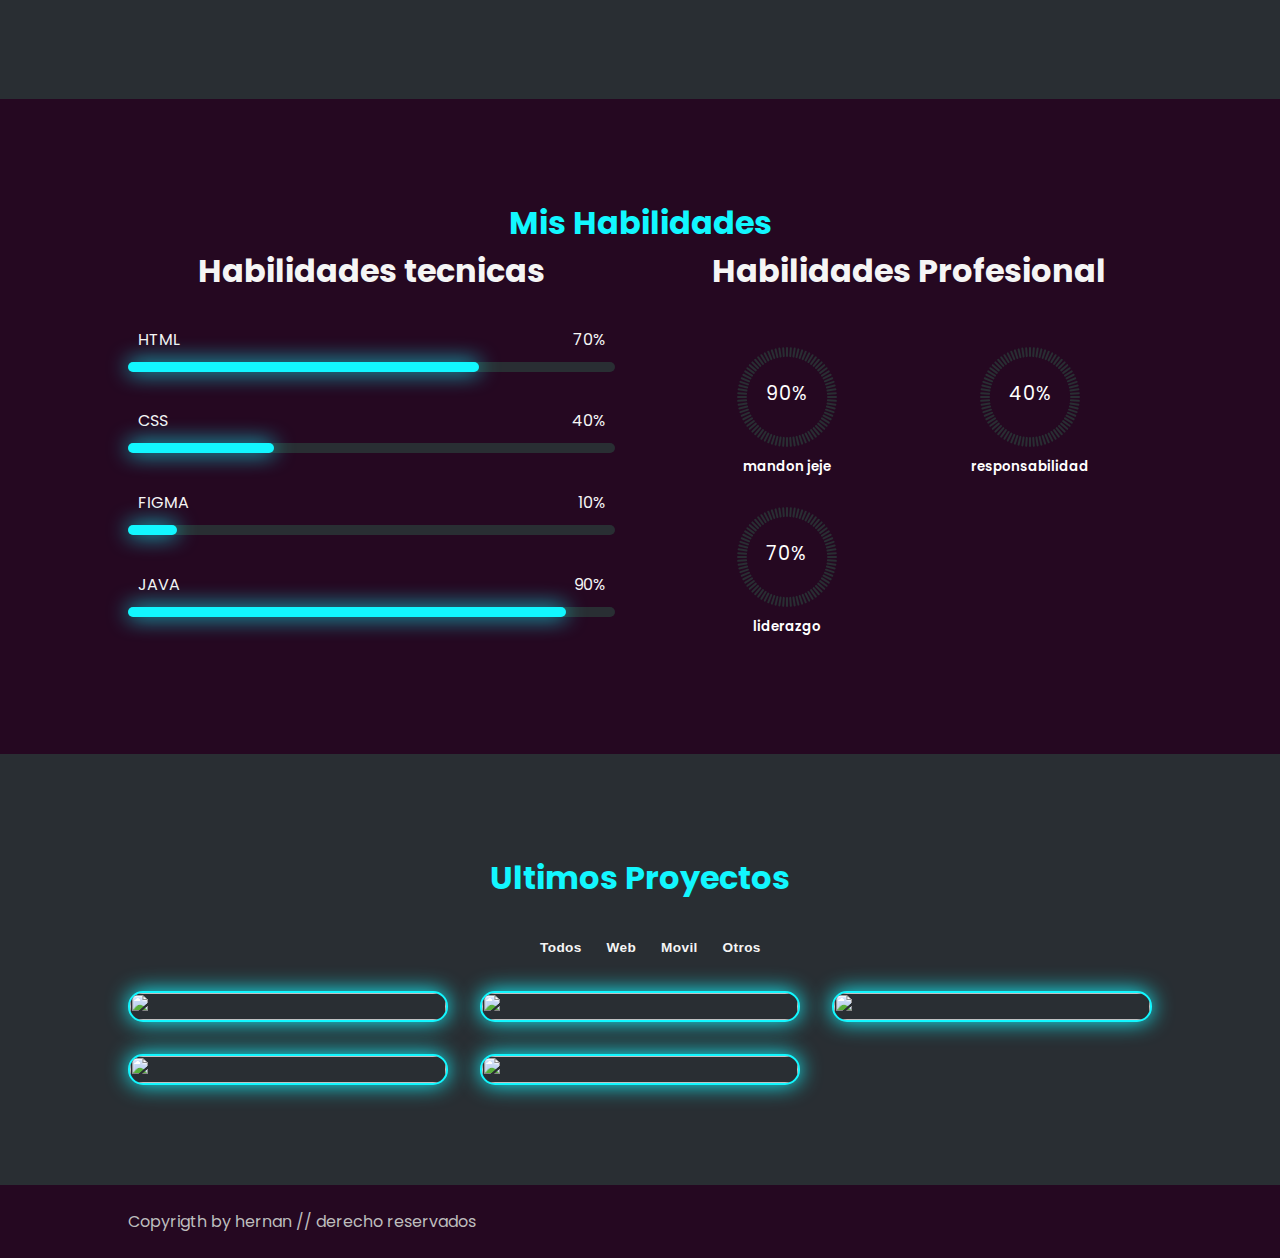
==== commit dc522558: "se agrego menu togel y se aplico el ajuste a diferentes tabaño" ====
--- a/index.html
+++ b/index.html
@@ -17,13 +17,13 @@
         <div class="logo"><span>H</span>ernan.</div>
         <ul class="navlist">
             <li><a href="#portada">Portada</a></li>
-            <li><a href="#sobre_mi">Spbre mi</a></li>
+            <li><a href="#sobre_mi">Sobre mi</a></li>
             <li><a href="#experiencias">Experiencias</a></li>
             <li><a href="#educacion">Educacion</a></li>
             <li><a href="#habilidades">Habilidades</a></li>
             <li><a href="#proyectos">Proyectos</a></li>
         </ul>
-        <div id="menu_icono"><i class="fa-solid fa-bars"></i></div>
+        <div id="menu-icono" class="fa-solid fa-bars"></div>
     </header>
 
     <!--     seccion portada  -->
--- a/assets/style.css
+++ b/assets/style.css
@@ -51,13 +51,19 @@
     z-index: 1000;
     background: var(--bg-color);
 
-
     display: flex;
     align-items: center;
     justify-content: space-between;
     width: 100%;
-    padding: 20px;
-}
+    padding: 20px 10%;
+}
+
+header .sticky{
+    background: var(--bg-color);
+    border-bottom: 1px solid var(--secon-bg-color);
+    padding: 12px 10%;
+}
+
 .logo{
     font-size: 26px;
     font-weight: 700;
@@ -85,20 +91,20 @@
     0 0 100px rgba(18,247,255,0.6),
     0 0 150px rgba(18,247,255,0.6);
 }
-
+/* resalta la seccion en el menu */
 .navlist a.active{
     color: var(--hover-color);
 }
-#menu_icono{
+#menu-icono{
     font-size: 1.8rem;
     z-index: 10001;
     cursor: pointer;
     margin-left: 25px;
-    background: var(--hover-color);
+    /* background: var(--hover-color); */
     border-radius: 3px;
-    color: var(--secon-bg-color);
+    color: var(--hover-color);
     display: none;
-}
+ }
 /* ------------- seccion portada------------------ */
 section{
     padding: 100px 10%;
@@ -811,4 +817,101 @@
 footer a i{
     font-size: 2rem;
     color: var(--neon-box-shadow);
+}
+
+/* ---break points  ajuste a diferentes tamaño de pantallas*/
+@media(max-width:991px){
+    header,
+    header.sticky{
+        padding: 15px 5%;
+    }
+    footer{
+        padding: 15px 5%;
+    }
+    section{
+        padding: 50px 5%;
+    }
+    .navlist a{
+        padding: 8px 5%;
+    }
+    :root{
+        --big-font: 2.2rem;
+        --normal-font: 1.8rem;
+        --neon-box-shadow: 0 0 1.3rem #12f7ff;
+        --h2-font:3rem;
+    }
+    .portada-content{
+        margin-top: 3rem;
+    }
+    .social-iconos{
+        margin-top: 2rem;
+    }
+    .container-estudio .card{
+        width: auto;
+    }
+   
+}
+@media(max-width:768px){
+    #menu-icono{
+        display: block;
+        transition: all .4s ease;
+    }
+    #menu-icono.fa-xmark{
+        transform: rotate(-180deg);
+    }
+    .navlist{
+        display: flex;
+        position: absolute;
+        top: -1000%;
+        right: 0;
+        left: 0;
+        flex-direction: column;
+        background: var(--bg-color);
+        text-align: left;
+        padding: 0 5%;
+        transition: all .45s ease;
+    }
+    .navlist a{
+        display: block;
+        padding-bottom: 1rem;
+        font-size: 1rem;
+    }
+    .navlist.open{
+        top: 100%;
+
+    }
+    .portada{
+        grid-template-columns: 1fr;
+    }
+    .sobreMi{
+        flex-direction: column-reverse;
+    }
+    .skill-main{
+        grid-template-columns: 1fr;
+    }
+
+    footer p{
+        font-size: .9rem;
+    }
+    .rigth-column p{
+        font-size: .8rem;
+    }
+  
+
+}
+@media(max-width:420px){
+    html{
+        font-size: 80%;
+    }
+    footer p{
+        font-size: .8rem;
+    }
+    .fillter-buttons .btn{
+        font-size: .8rem;
+    }
+    .rigth-column p{
+        font-size: .7rem;
+    }
+   
+   
 }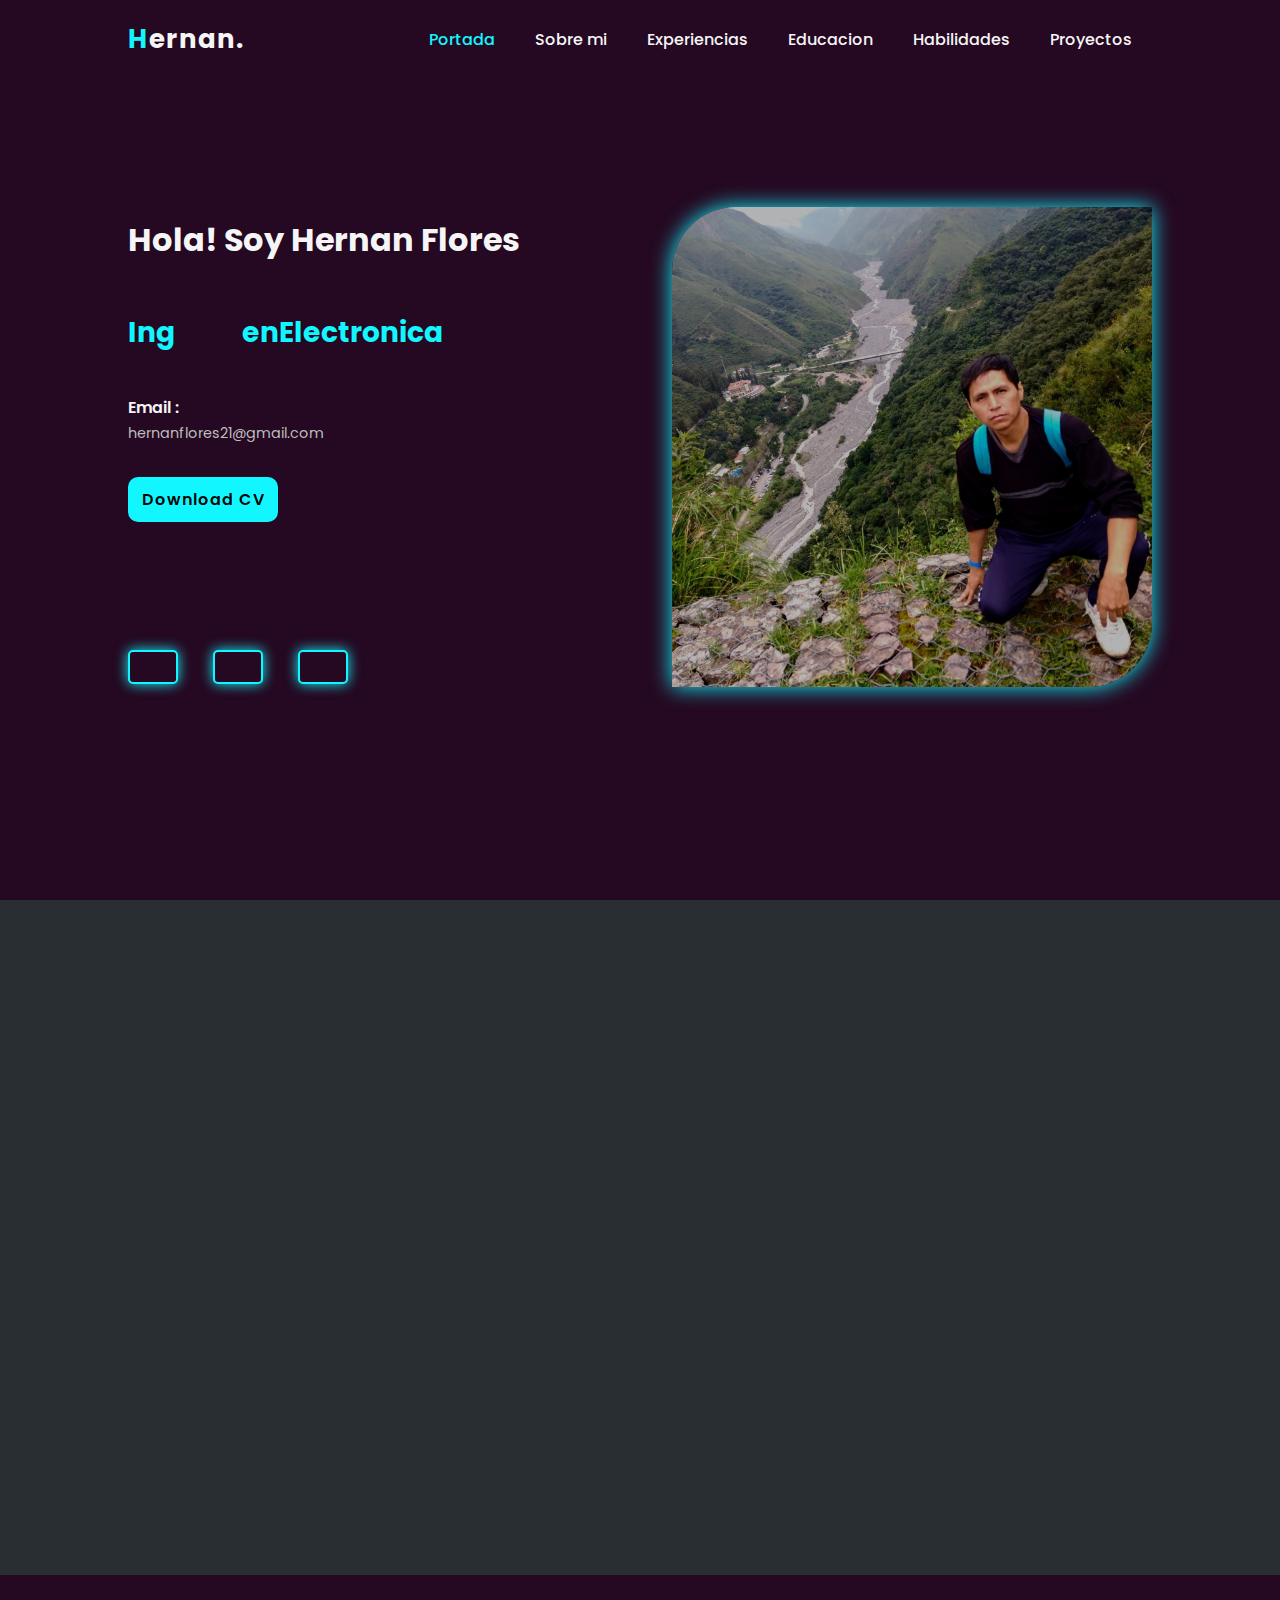
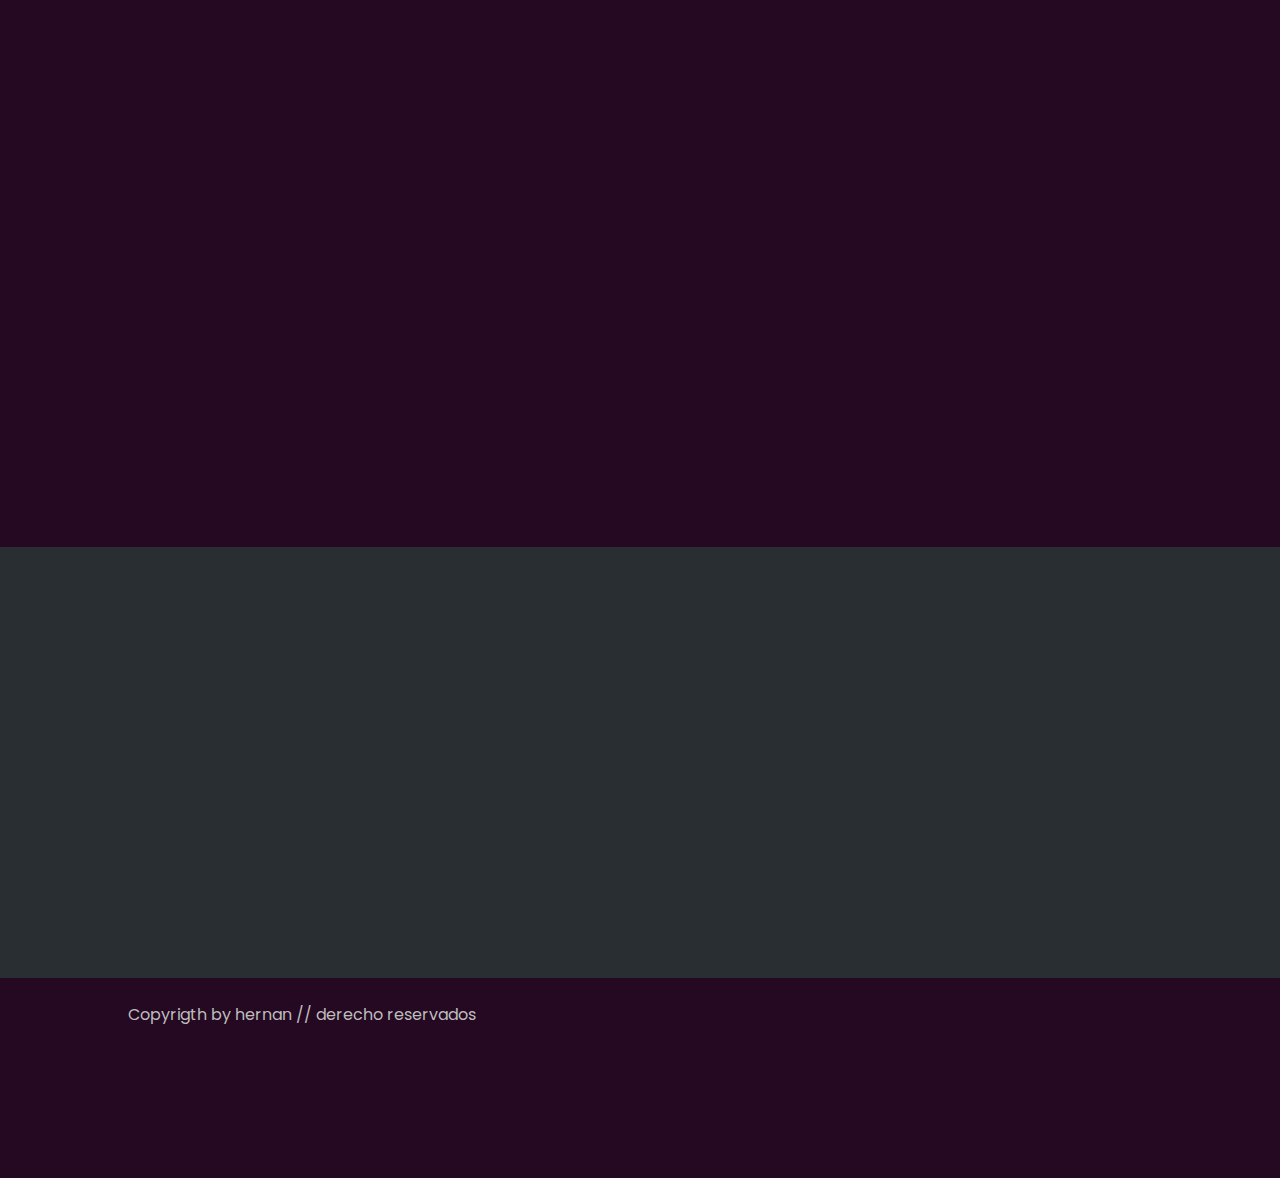
==== commit 0adcfd2c: "se aplico el efecto parallax animacion" ====
--- a/index.html
+++ b/index.html
@@ -5,10 +5,11 @@
     <meta charset="UTF-8">
     <meta name="viewport" content="width=device-width, initial-scale=1.0">
     <title>Porfolio</title>
+    
+    
+    <!-- <link href="https://cdn.jsdelivr.net/npm/bootstrap@5.3.3/dist/css/bootstrap.min.css" rel="stylesheet" integrity="sha384-QWTKZyjpPEjISv5WaRU9OFeRpok6YctnYmDr5pNlyT2bRjXh0JMhjY6hW+ALEwIH" crossorigin="anonymous"> -->
+    <script src="https://kit.fontawesome.com/708a30517a.js" crossorigin="anonymous"></script>
     <link rel="stylesheet" href="/assets/style.css">
-
-
-    <script src="https://kit.fontawesome.com/708a30517a.js" crossorigin="anonymous"></script>
 </head>
 
 <body>
@@ -28,7 +29,7 @@
 
     <!--     seccion portada  -->
     <section id="portada" class="portada">
-        <div class="portada-content">
+        <div class="portada-content scroll-scale">
 
             <h1> Hola! Soy Hernan Flores</h1>
             <div class="cambiar-text">
@@ -45,10 +46,7 @@
                     <h5>Email : </h5>
                     <span>hernanflores21@gmail.com</span>
                 </div>
-                <div class="telefono-info">
-                    <h5> Cell : </h5>
-                    <span>088-156xxxxxx</span>
-                </div>
+               
             </div>
 
             <div class="btn-box">
@@ -64,7 +62,7 @@
         </div>
 
         <div class="yo-image">
-            <div class="img-box">
+            <div class="img-box scroll-scale">
                 <img src="/assets/imgs/perfil_portada.jpg" alt="">
 
             </div>
@@ -75,10 +73,10 @@
 
     <!-------------Sobre mi----------------->
     <section id="sobre_mi" class="sobreMi">
-        <div class="img-sobreMi">
+        <div class="img-sobreMi scroll-bottom">
             <img src="/assets/imgs/Yo.jpg" alt="">
         </div>
-        <div class="sobreMi-content">
+        <div class="sobreMi-content scroll-bottom">
             <span>Permítame presentarme</span>
             <h2>Sobre mi</h2>
             <h3>Te comento</h3>
@@ -90,9 +88,11 @@
     </section>
     <!-------------Experiencias----------------->
     <section id="experiencias" class="experiencia">
-        <h1>Experiencias</h1>
-
-        <div class="lineaTiempo-experiencia">
+        <div class="main-text scroll-scale">
+            <h1>Experiencias</h1>
+        </div>
+
+        <div class="lineaTiempo-experiencia scroll-bottom">
 
             <div class="container">
                 <div class="text-box">
@@ -148,8 +148,10 @@
 
     <!-------------Estudios----------------->
     <section id="educacion" class="estudios">
-        <h1>Estudios</h1>
-        <div class="container-estudio">
+        <div class="main-text scroll-scale">
+            <h1>Estudios</h1>
+        </div>
+        <div class="container-estudio scroll-bottom">
             <div class="card">
                 <div class="left-column">
                     <h2>2009 - 2055</h2>
@@ -248,11 +250,11 @@
 
     <!-------------habilidades/skill----------------->
     <section id="habilidades" class="habilidades">
-        <div class="main-text">
+        <div class="main-text scroll-scale">
             <h1>Mis Habilidades</h1>
         </div>
         <div class="skill-main">
-            <div class="skill-left">
+            <div class="skill-left scroll-scale">
                 <h3>Habilidades tecnicas</h3>
 
                 <div class="skill-bar">
@@ -297,7 +299,7 @@
 
             </div>
 
-            <div class="skill-rigth">
+            <div class="skill-rigth scroll-scale">
                 <h3>Habilidades Profesional</h3>
                 <div class="profesional">
                     <div class="box">
@@ -332,11 +334,11 @@
 
     <!-------------Proyectos----------------->
     <section id="proyectos" class="proyectos">
-        <div class="main-text">
+        <div class="main-text scroll-scale">
             <h1>Ultimos Proyectos</h1>
         </div>
 
-        <div class="container-proyectos">
+        <div class="container-proyectos scroll-scale">
             <div class="fillter-buttons">
                 <button class="btn" data-filter="all">Todos</button>
                 <button class="btn" data-filter=".web">Web</button>
@@ -345,7 +347,7 @@
             </div>
         </div>
 
-        <div class="portfolio-galery">
+        <div class="portfolio-galery scroll-bottom">
             <div class="port-box mix web">
                 <div class="port-img">
                     <img src="https://www.tucanit.com/wp-content/uploads/2021/10/2devins.jpg" alt="">
@@ -427,6 +429,9 @@
     </footer>
 
 
+    
+    
+    <script src="https://cdn.jsdelivr.net/npm/bootstrap@5.3.3/dist/js/bootstrap.bundle.min.js" integrity="sha384-YvpcrYf0tY3lHB60NNkmXc5s9fDVZLESaAA55NDzOxhy9GkcIdslK1eN7N6jIeHz" crossorigin="anonymous"></script>
     <script src="/assets/mixitup.min.js"></script>
     <script src="/assets/script.js"></script>
 
--- a/assets/style.css
+++ b/assets/style.css
@@ -56,6 +56,7 @@
     justify-content: space-between;
     width: 100%;
     padding: 20px 10%;
+    
 }
 
 header .sticky{
@@ -79,6 +80,7 @@
     color: var(--text-color);
     font-weight: 500;
     padding: 10px 20px;
+    text-decoration: none;
 }
 .navlist a:hover{
     color: var(--hover-color);
@@ -144,6 +146,8 @@
     position: absolute;
     display: flex;
     opacity: 0;
+    margin-top: 3rem;
+    margin-bottom: 2rem;
 }
 .cambiar-text h3 .word .letter{
     transform-origin: center center 25px;
@@ -165,6 +169,8 @@
     align-items: center;
     width: 300px;
     margin: 1rem 0 2rem;
+    margin-top: 6rem;
+    
 }
 .info-box h5{
     font-weight: 600;
@@ -202,6 +208,7 @@
     z-index: 1;
     
     border: 2px solid var(--hover-color);
+    text-decoration: none;
 }
 a.btn-download:hover{
     color: var(--hover-color);
@@ -230,6 +237,7 @@
     justify-content: space-between;
     width: 220px;
     height: 34px;
+    
 }
 .social-iconos a{
     padding-top: 2%;
@@ -246,6 +254,7 @@
     position: relative;
     z-index: 1;
     overflow: hidden;
+    text-decoration: none;
 }
 .social-iconos a i{
     font-size: 1.5rem;
@@ -276,7 +285,7 @@
     text-align: center;
 }
 .portada .yo-image .img-box img{
-    width: 25rem;
+    width: 30rem;
     max-width: 750px;
     height: auto;
     border-radius: 4rem 0;
@@ -457,7 +466,7 @@
  
     background: var(--secon-bg-color);
 } 
-.container-estudio{
+.educacion .container-estudio{
     display: flex;
     flex-wrap: wrap;
     justify-content: space-between;
@@ -801,7 +810,8 @@
 footer{
     padding: 1.5rem 10%;
     display: flex;
-    align-items: center;justify-content: space-between;
+    align-items: center;
+    justify-content: space-between;
 }
 footer p{
     color: #bdbdbd;
@@ -813,6 +823,7 @@
     /* background: var(--hover-color); */
     padding: .6rem;
     border-radius: 5px;
+    text-decoration: none;
 }
 footer a i{
     font-size: 2rem;
@@ -820,19 +831,21 @@
 }
 
 /* ---break points  ajuste a diferentes tamaño de pantallas*/
-@media(max-width:991px){
+@media(max-width:990px){
     header,
     header.sticky{
-        padding: 15px 5%;
-    }
+        padding: 10px 2%;
+    }
+     
     footer{
         padding: 15px 5%;
     }
     section{
         padding: 50px 5%;
     }
+  
     .navlist a{
-        padding: 8px 5%;
+        padding: 9px 5%;
     }
     :root{
         --big-font: 2.2rem;
@@ -914,4 +927,20 @@
     }
    
    
+}
+
+/* parallzx efecto--------------- */
+.scroll-scale{
+    opacity: 0;
+    transform: scale(.9);
+    transition: all 5s;
+}
+.scroll-bottom{
+    opacity: 0;
+    transform: translateY(300px);
+    transition: 5s;
+}
+.show-items{
+    opacity: 1;
+    transform: translateX(0);
 }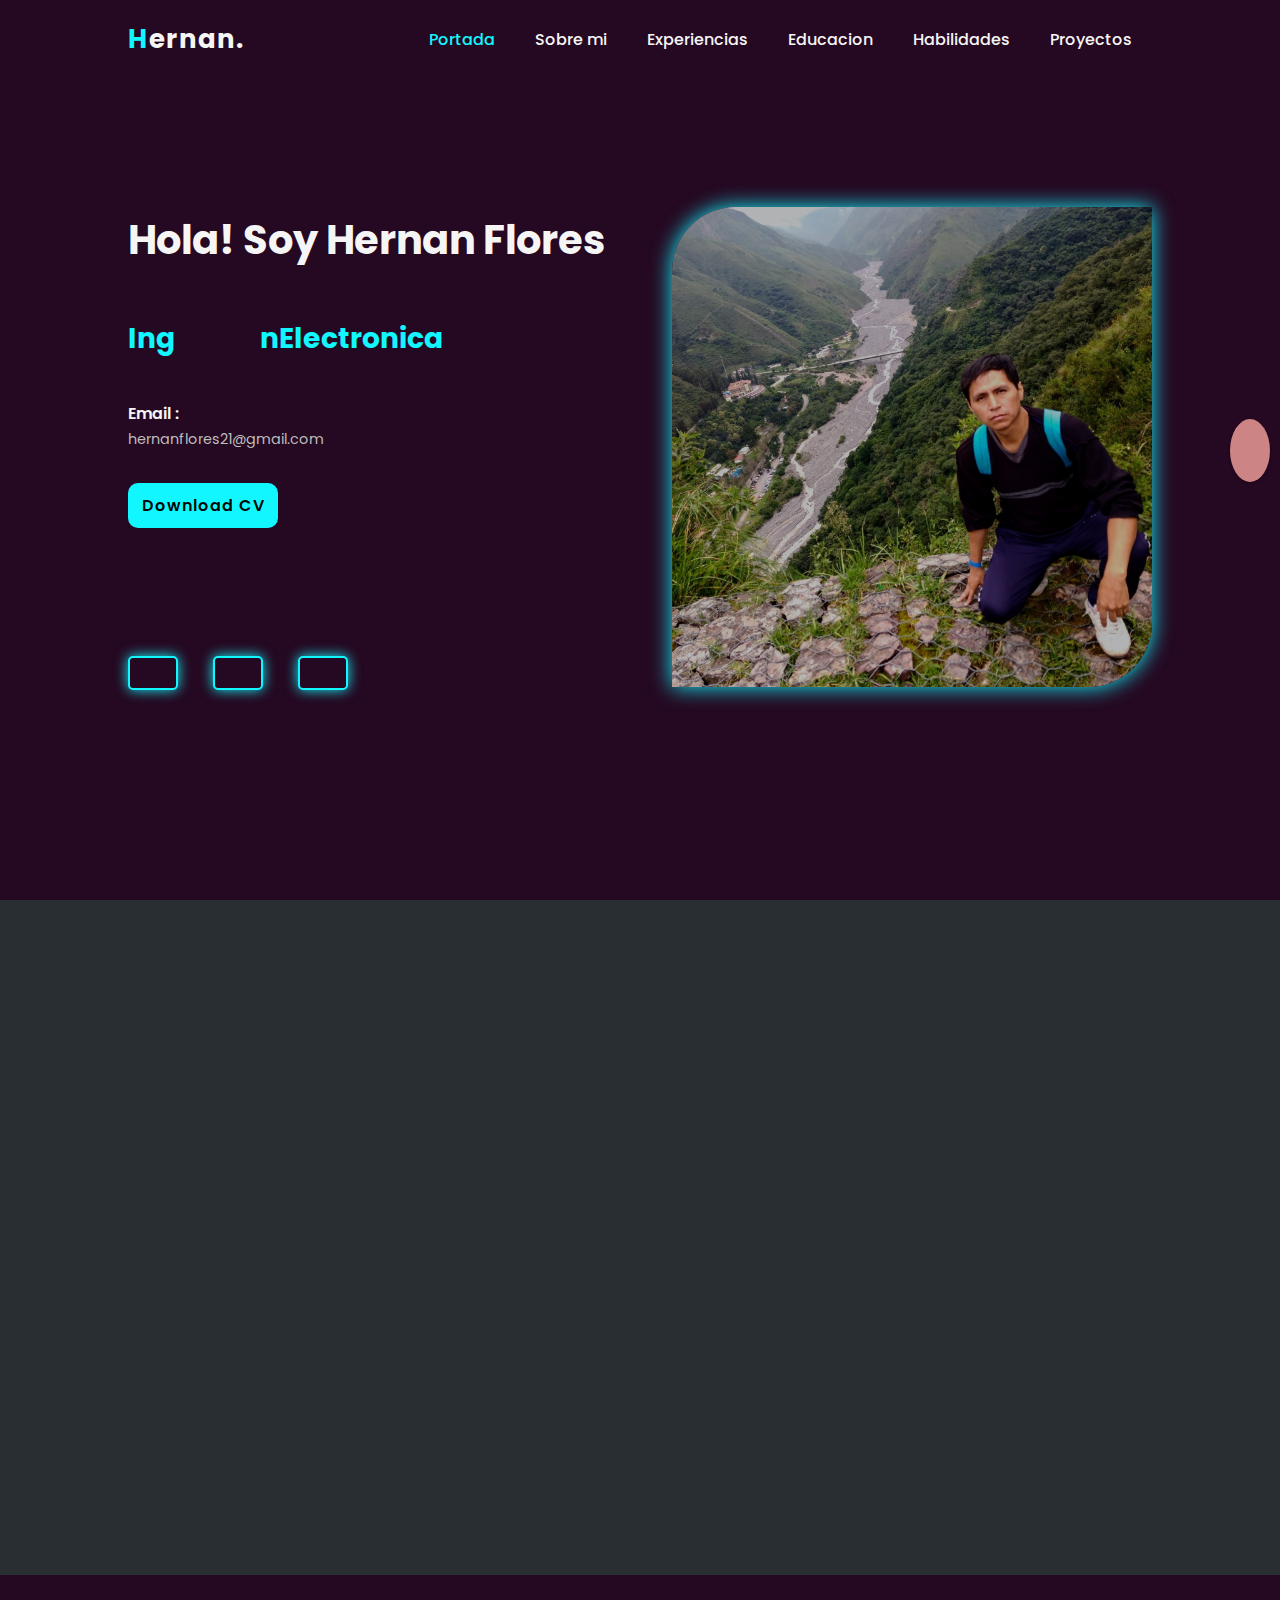
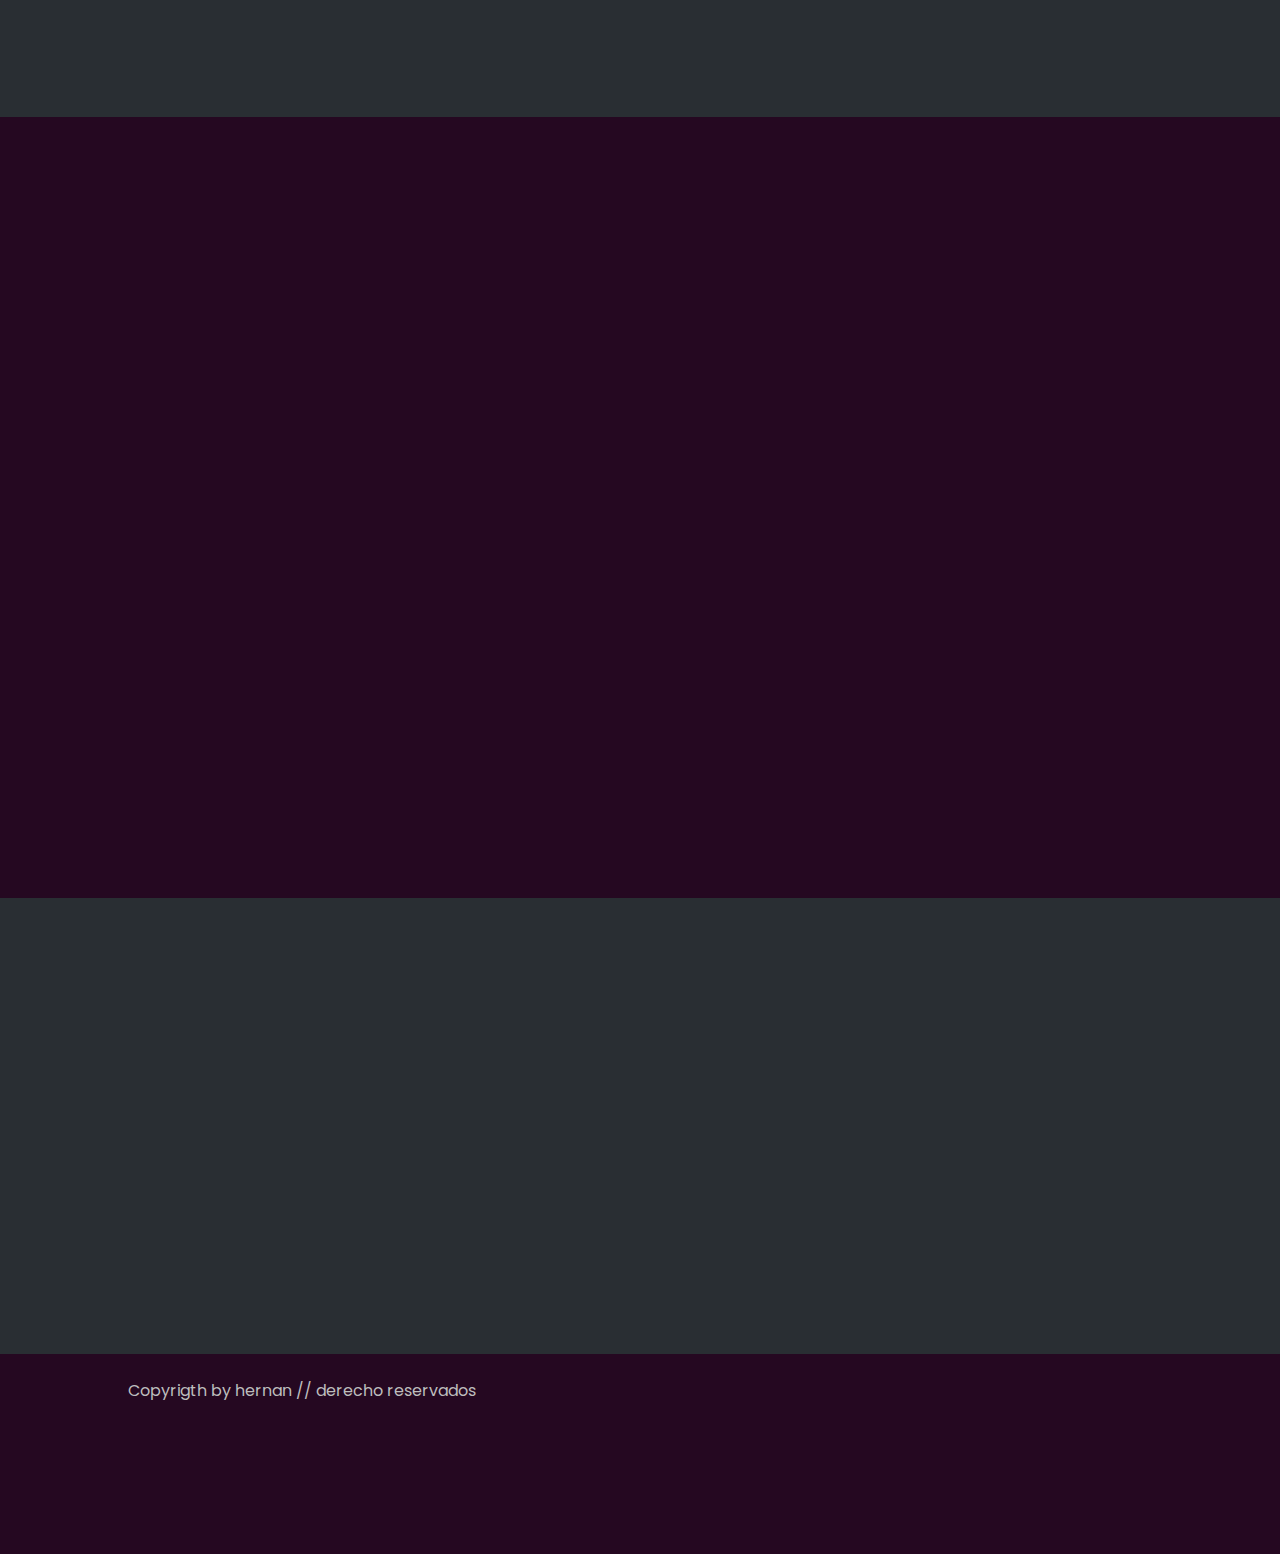
==== commit a8a00776: "se agrego los btn nuevo, editar y eliminar" ====
--- a/index.html
+++ b/index.html
@@ -5,8 +5,8 @@
     <meta charset="UTF-8">
     <meta name="viewport" content="width=device-width, initial-scale=1.0">
     <title>Porfolio</title>
-    
-    
+
+
     <!-- <link href="https://cdn.jsdelivr.net/npm/bootstrap@5.3.3/dist/css/bootstrap.min.css" rel="stylesheet" integrity="sha384-QWTKZyjpPEjISv5WaRU9OFeRpok6YctnYmDr5pNlyT2bRjXh0JMhjY6hW+ALEwIH" crossorigin="anonymous"> -->
     <script src="https://kit.fontawesome.com/708a30517a.js" crossorigin="anonymous"></script>
     <link rel="stylesheet" href="/assets/style.css">
@@ -29,8 +29,8 @@
 
     <!--     seccion portada  -->
     <section id="portada" class="portada">
+
         <div class="portada-content scroll-scale">
-
             <h1> Hola! Soy Hernan Flores</h1>
             <div class="cambiar-text">
                 <h3>
@@ -46,7 +46,7 @@
                     <h5>Email : </h5>
                     <span>hernanflores21@gmail.com</span>
                 </div>
-               
+
             </div>
 
             <div class="btn-box">
@@ -59,6 +59,7 @@
                 <a href="#"><i class="fa-brands fa-linkedin"></i></a>
             </div>
 
+
         </div>
 
         <div class="yo-image">
@@ -68,6 +69,13 @@
             </div>
 
         </div>
+
+        <div class="icon-content scroll-bottom">
+            <i class="fa-solid fa-arrows-rotate material-icons"></i>
+
+        </div>
+
+
 
     </section>
 
@@ -84,12 +92,20 @@
                 incidunt ipsum velit repellendus ipsam possimus voluptates eius rerum dignissimos voluptatibus
                 consectetur quidem distinctio earum maxime!</p>
         </div>
+        <div class="icon-content scroll-bottom">
+            <i class="fa-solid fa-arrows-rotate material-icons"></i>
+
+        </div>
 
     </section>
     <!-------------Experiencias----------------->
     <section id="experiencias" class="experiencia">
         <div class="main-text scroll-scale">
             <h1>Experiencias</h1>
+            <div class="icon-content">
+                <i class="fa-regular fa-square-plus material-icons"></i>
+
+            </div>
         </div>
 
         <div class="lineaTiempo-experiencia scroll-bottom">
@@ -101,8 +117,12 @@
                     <small> 2018 - 2019</small>
                     <p>Lorem ipsum dolor sit amet consectetur adipisicing elit. Natus rem quisquam quam sint quibusdam.
                         Dicta sit provident iure optio ab expedita corrupti asperiores suscipit, repellendus maxime
-                        veritatis ipsam, temporibus et.</p>
-
+                        veritatis ipsam, temporibus et.
+                    </p>
+
+                    <i class="fa-solid fa-arrows-rotate material-icons"></i>
+                    <i class="fa-solid fa-trash material-icons"></i>
+                    
                 </div>
             </div>
 
@@ -114,8 +134,11 @@
                     <p>Lorem ipsum dolor sit amet consectetur adipisicing elit. Natus rem quisquam quam sint quibusdam.
                         Dicta sit provident iure optio ab expedita corrupti asperiores suscipit, repellendus maxime
                         veritatis ipsam, temporibus et.</p>
-
-                </div>
+                    
+                    <i class="fa-solid fa-arrows-rotate material-icons"></i>
+                    <i class="fa-solid fa-trash material-icons"></i>
+                </div>
+               
             </div>
 
             <div class="container">
@@ -126,6 +149,9 @@
                     <p>Lorem ipsum dolor sit amet consectetur adipisicing elit. Natus rem quisquam quam sint quibusdam.
                         Dicta sit provident iure optio ab expedita corrupti asperiores suscipit, repellendus maxime
                         veritatis ipsam, temporibus et.</p>
+                    
+                    <i class="fa-solid fa-arrows-rotate material-icons"></i>
+                    <i class="fa-solid fa-trash material-icons"></i>
 
                 </div>
             </div>
@@ -138,9 +164,11 @@
                     <p>Lorem ipsum dolor sit amet consectetur adipisicing elit. Natus rem quisquam quam sint quibusdam.
                         Dicta sit provident iure optio ab expedita corrupti asperiores suscipit, repellendus maxime
                         veritatis ipsam, temporibus et.</p>
-
-                </div>
-            </div>
+                    <i class="fa-solid fa-arrows-rotate material-icons"></i>
+                    <i class="fa-solid fa-trash material-icons"></i>
+                </div>
+            </div>
+
 
         </div>
 
@@ -150,6 +178,8 @@
     <section id="educacion" class="estudios">
         <div class="main-text scroll-scale">
             <h1>Estudios</h1>
+            <i class="fa-regular fa-square-plus material-icons"></i>
+   
         </div>
         <div class="container-estudio scroll-bottom">
             <div class="card">
@@ -165,9 +195,14 @@
                         deleniti mollitia tempore natus voluptatem ratione quasi ad reiciendis delectus amet dolorum,
                         illo
                         sunt necessitatibus.</p>
-
-                </div>
-
+                       
+
+                </div>
+
+            </div>
+            <div class="btn-conteiner">
+                <i class="fa-solid fa-arrows-rotate material-icons"></i>
+                <i class="fa-solid fa-trash material-icons"></i>
             </div>
 
             <div class="card">
@@ -187,6 +222,12 @@
                 </div>
 
             </div>
+
+            <div class="btn-conteiner">
+                <i class="fa-solid fa-arrows-rotate material-icons"></i>
+                <i class="fa-solid fa-trash material-icons"></i>
+            </div>
+
             <div class="card">
                 <div class="left-column">
                     <h2>2009 - 2055</h2>
@@ -204,6 +245,11 @@
                 </div>
 
             </div>
+            <div class="btn-conteiner">
+                <i class="fa-solid fa-arrows-rotate material-icons"></i>
+                <i class="fa-solid fa-trash material-icons"></i>
+            </div>
+
             <div class="card">
                 <div class="left-column">
                     <h2>2009 - 2055</h2>
@@ -221,6 +267,12 @@
                 </div>
 
             </div>
+            <div class="btn-conteiner">
+                <i class="fa-solid fa-arrows-rotate material-icons"></i>
+                <i class="fa-solid fa-trash material-icons"></i>
+            </div>
+
+
             <div class="card">
                 <div class="left-column">
                     <h2>2009 - 2055</h2>
@@ -241,6 +293,10 @@
                 </div>
 
             </div>
+            <div class="btn-conteiner">
+                <i class="fa-solid fa-arrows-rotate material-icons"></i>
+                <i class="fa-solid fa-trash material-icons"></i>
+            </div>
 
 
         </div>
@@ -252,10 +308,13 @@
     <section id="habilidades" class="habilidades">
         <div class="main-text scroll-scale">
             <h1>Mis Habilidades</h1>
+            
         </div>
         <div class="skill-main">
             <div class="skill-left scroll-scale">
+                <i class="fa-regular fa-square-plus material-icons"></i>
                 <h3>Habilidades tecnicas</h3>
+
 
                 <div class="skill-bar">
                     <div class="info">
@@ -265,6 +324,8 @@
                     <div class="bar">
                         <span class="html"></span>
                     </div>
+                    <i class="fa-solid fa-arrows-rotate material-icons"></i>
+                    <i class="fa-solid fa-trash material-icons"></i>
                 </div>
                 <div class="skill-bar">
                     <div class="info">
@@ -274,6 +335,8 @@
                     <div class="bar">
                         <span class="css"></span>
                     </div>
+                    <i class="fa-solid fa-arrows-rotate material-icons"></i>
+                    <i class="fa-solid fa-trash material-icons"></i>
                 </div>
 
                 <div class="skill-bar">
@@ -284,6 +347,8 @@
                     <div class="bar">
                         <span class="figma"></span>
                     </div>
+                    <i class="fa-solid fa-arrows-rotate material-icons"></i>
+                    <i class="fa-solid fa-trash material-icons"></i>
                 </div>
 
                 <div class="skill-bar">
@@ -294,12 +359,16 @@
                     <div class="bar">
                         <span class="java"></span>
                     </div>
+                    <i class="fa-solid fa-arrows-rotate material-icons"></i>
+                    <i class="fa-solid fa-trash material-icons"></i>
                 </div>
 
 
             </div>
 
             <div class="skill-rigth scroll-scale">
+                <i class="fa-regular fa-square-plus material-icons"></i>
+
                 <h3>Habilidades Profesional</h3>
                 <div class="profesional">
                     <div class="box">
@@ -308,6 +377,8 @@
                             <big>90%</big>
                             <small>mandon jeje</small>
                         </div>
+                        <i class="fa-solid fa-arrows-rotate material-icons"></i>
+                        <i class="fa-solid fa-trash material-icons"></i>
                     </div>
 
                     <div class="box">
@@ -317,6 +388,8 @@
                             <big>40%</big>
                             <small>responsabilidad</small>
                         </div>
+                        <i class="fa-solid fa-arrows-rotate material-icons"></i>
+                        <i class="fa-solid fa-trash material-icons"></i>
                     </div>
 
                     <div class="box">
@@ -326,6 +399,8 @@
                             <big>70%</big>
                             <small>liderazgo</small>
                         </div>
+                        <i class="fa-solid fa-arrows-rotate material-icons"></i>
+                        <i class="fa-solid fa-trash material-icons"></i>
                     </div>
                 </div>
             </div>
@@ -336,6 +411,7 @@
     <section id="proyectos" class="proyectos">
         <div class="main-text scroll-scale">
             <h1>Ultimos Proyectos</h1>
+            <i class="fa-regular fa-square-plus material-icons"></i>
         </div>
 
         <div class="container-proyectos scroll-scale">
@@ -356,10 +432,15 @@
                     <h3>Diseño grafico</h3>
                     <p>Lorem ipsum dolor sit amet, consectetur adipisicing elit. Accusamus magni tenetur repellendus.
                         Earum, nisi optio eius assumenda eaque mollitia qui </p>
-                    <a href="#"><i class="fa-solid fa-arrow-up-right-from-square"></i></a>
-
-                </div>
-            </div>
+                        <a href="#"><i class="fa-solid fa-arrow-up-right-from-square"></i></a>
+                        
+                    </div>
+                    <div class="btn-cont">
+    
+                        <i class="fa-solid fa-arrows-rotate material-icons"></i>
+                        <i class="fa-solid fa-trash material-icons"></i>
+                    </div>
+                </div>
 
             <div class="port-box mix web">
                 <div class="port-img">
@@ -372,6 +453,11 @@
                     </p>
                     <a href="#"><i class="fa-solid fa-arrow-up-right-from-square"></i></a>
 
+                </div>
+                <div class="btn-cont">
+    
+                    <i class="fa-solid fa-arrows-rotate material-icons"></i>
+                    <i class="fa-solid fa-trash material-icons"></i>
                 </div>
             </div>
 
@@ -388,6 +474,11 @@
                     <a href="#"><i class="fa-solid fa-arrow-up-right-from-square"></i></a>
 
                 </div>
+                <div class="btn-cont">
+    
+                    <i class="fa-solid fa-arrows-rotate material-icons"></i>
+                    <i class="fa-solid fa-trash material-icons"></i>
+                </div>
             </div>
 
             <div class="port-box mix otros">
@@ -403,6 +494,11 @@
                     <a href="#"><i class="fa-solid fa-arrow-up-right-from-square"></i></a>
 
                 </div>
+                <div class="btn-cont">
+    
+                    <i class="fa-solid fa-arrows-rotate material-icons"></i>
+                    <i class="fa-solid fa-trash material-icons"></i>
+                </div>
             </div>
 
             <div class="port-box mix otros">
@@ -417,6 +513,11 @@
                     </p>
                     <a href="#"><i class="fa-solid fa-arrow-up-right-from-square"></i></a>
 
+                </div>
+                <div class="btn-cont">
+    
+                    <i class="fa-solid fa-arrows-rotate material-icons"></i>
+                    <i class="fa-solid fa-trash material-icons"></i>
                 </div>
             </div>
 
@@ -429,9 +530,11 @@
     </footer>
 
 
-    
-    
-    <script src="https://cdn.jsdelivr.net/npm/bootstrap@5.3.3/dist/js/bootstrap.bundle.min.js" integrity="sha384-YvpcrYf0tY3lHB60NNkmXc5s9fDVZLESaAA55NDzOxhy9GkcIdslK1eN7N6jIeHz" crossorigin="anonymous"></script>
+
+
+    <script src="https://cdn.jsdelivr.net/npm/bootstrap@5.3.3/dist/js/bootstrap.bundle.min.js"
+        integrity="sha384-YvpcrYf0tY3lHB60NNkmXc5s9fDVZLESaAA55NDzOxhy9GkcIdslK1eN7N6jIeHz"
+        crossorigin="anonymous"></script>
     <script src="/assets/mixitup.min.js"></script>
     <script src="/assets/script.js"></script>
 
--- a/assets/style.css
+++ b/assets/style.css
@@ -126,10 +126,12 @@
 .portada.content{
     max-width: 600px;
 }
-.portada.content h1{
+
+h1{
     font-size: var(--big-font);
     font-weight: 700;
 }
+
 .cambiar-text{
     font-size: 1.5rem;
     font-weight: 600;
@@ -292,6 +294,11 @@
     box-shadow: var(--neon-box-shadow);
 }
 
+.icon-content{
+    position: absolute;
+    top: 1;
+    right: 0;
+}
 /* -----------seccion sobre mi------------ */
 .sobreMi{
     display: flex;
@@ -453,7 +460,13 @@
     }
 
 }
-
+.experiencia .icon-content{
+    display: flex;
+    justify-content: center;
+    margin-right: 3rem;
+    margin-top: 1.5rem;
+
+}
 /* -----------estudios------------ */
 .estudios h1{
     color: var(--hover-color);
@@ -509,6 +522,7 @@
     border-radius: 1rem;
     display: flex;
     margin: 1.5rem;
+    margin-bottom: 0;
     height: 12.5rem;
     box-shadow: 0 4px 8px rgba(118, 134, 226, 0.884);
     
@@ -536,6 +550,10 @@
     font-weight: 700;
     font-size: 1.5rem;
 
+}
+.estudios .btn-conteriner{
+    width: 100%;
+    margin-top: 11rem;
 }
 
 /* -----------habilidades / skill------------ */
@@ -943,4 +961,122 @@
 .show-items{
     opacity: 1;
     transform: translateX(0);
+}
+
+/* --botones editar nuev delet */
+
+i.material-icons {
+    font-size: 1.5rem;
+    color: white;
+    position: relative;
+    border-radius: 50%;
+    padding: 5px;
+    margin: 3px;
+    box-shadow: 0 1px 3px rgba(0, 0, 0, 0.12), 0 1px 2px rgba(0, 0, 0, 0.24);
+    transition: color 0.2s ease, background-color 0.2s ease, transform 0.3s ease;
+}
+}
+
+i.material-icons:after {
+    content: "";
+    width: 100%;
+    height: 100%;
+    border: solid 2px;
+    transform: scale(0.8);
+    position: absolute;
+    top: -2px;
+    left: -2px;
+    border-radius: 50%;
+    transition: all 0.3s ease;
+}
+
+i.material-icons:hover:after {
+    transform: scale(1);
+    box-shadow: 10px 0 20px rgba(0, 0, 0, 0.19), 6px 0 6px rgba(0, 0, 0, 0.23);
+    font-size: 1rem;
+    
+}
+
+i.material-icons:nth-of-type(1) {
+    background-color: #cd8484;
+    font-size: 1rem;
+
+}
+
+i.material-icons:nth-of-type(1):hover {
+    color: #cd8484;
+    font-size: 1rem;
+
+}
+
+i.material-icons:nth-of-type(1):after {
+    border-color: #cd8484;
+    font-size: 1rem;
+}
+
+i.material-icons:nth-of-type(2) {
+    background-color: #f14507;
+    font-size: 1rem;
+}
+
+i.material-icons:nth-of-type(2):hover {
+    color: #f54607;
+    font-size: 1rem;
+}
+
+i.material-icons:nth-of-type(2):after {
+    border-color: #f54606;
+    font-size: 1rem;
+}
+
+i.material-icons:nth-of-type(3) {
+    background-color: #a8a7a3ee;
+    font-size: 1rem;
+}
+
+i.material-icons:nth-of-type(3):hover {
+    color: #cdb274;
+    font-size: 1rem;
+}
+
+i.material-icons:nth-of-type(3):after {
+    border-color: #cdb274;
+    font-size: 1rem;
+}
+
+i.material-icons:hover {
+    background-color: transparent;
+    transform: rotate(90deg);
+    cursor: pointer;
+    box-shadow: none;
+    font-size: 1rem;
+}
+
+
+
+@media (min-width:601px) {
+  i.material-icons {
+    padding:10px;
+    margin:5px;
+    font-size:2rem;
+  }
+}
+
+@media (min-width:993px) {
+  i.material-icons {
+    padding:20px;
+    margin:10px;
+    font-size:2rem;
+  }
+  @media (min-width:1330px) {
+    i.material-icons {
+      padding:20px;
+      margin:10px;
+      font-size:2rem;
+    }
+  i.material-icons:after {
+    border-width:3px;
+    top:-3px;
+    left:-3px;
+  }
 }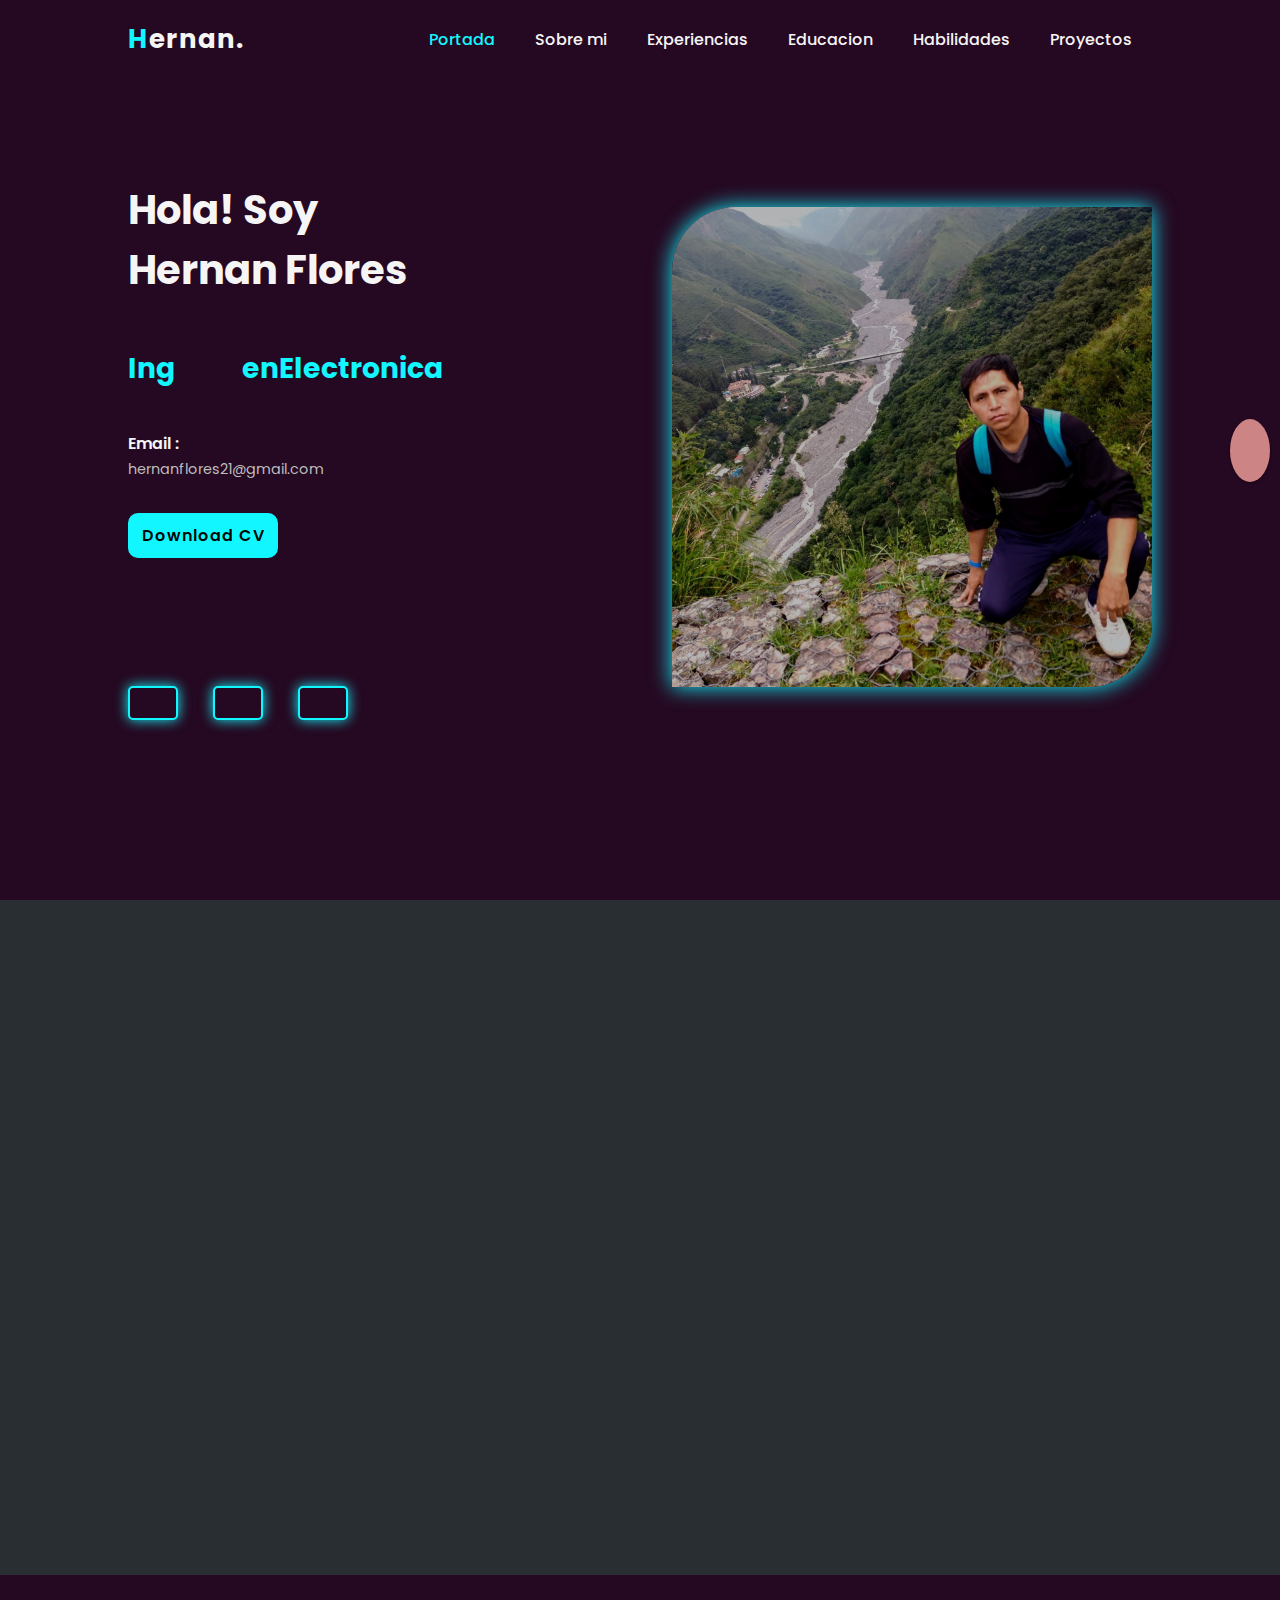
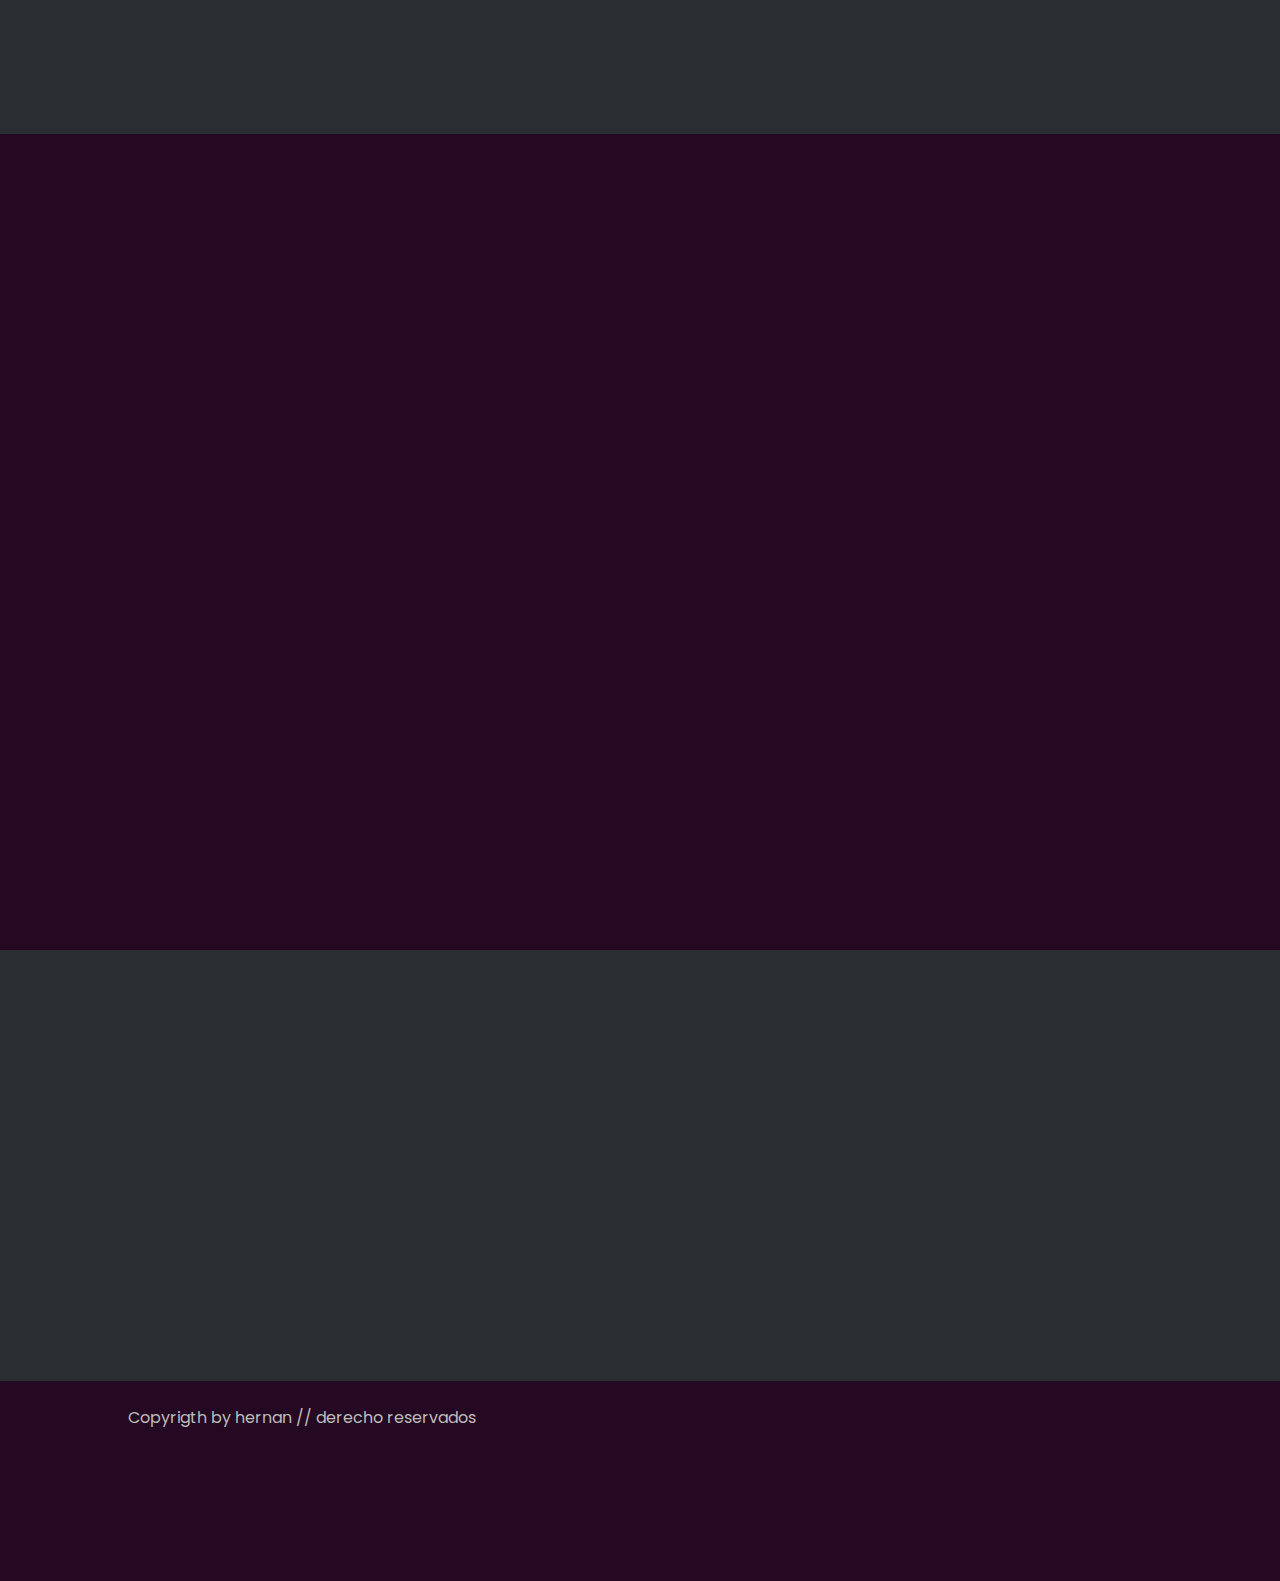
==== commit 223c3896: "soluciono posicionde btn protecto y de nuevo habilidades, estudio experiencia" ====
--- a/index.html
+++ b/index.html
@@ -31,7 +31,7 @@
     <section id="portada" class="portada">
 
         <div class="portada-content scroll-scale">
-            <h1> Hola! Soy Hernan Flores</h1>
+            <h1> Hola! Soy <br>Hernan Flores</h1>
             <div class="cambiar-text">
                 <h3>
                     <span class="word"> Tecnico en Electronica</span>
@@ -70,7 +70,7 @@
 
         </div>
 
-        <div class="icon-content scroll-bottom">
+        <div class="icon-content scroll-scale">
             <i class="fa-solid fa-arrows-rotate material-icons"></i>
 
         </div>
@@ -178,8 +178,8 @@
     <section id="educacion" class="estudios">
         <div class="main-text scroll-scale">
             <h1>Estudios</h1>
-            <i class="fa-regular fa-square-plus material-icons"></i>
-   
+            <i class="fa-regular fa-square-plus material-icons"style="float: right; margin-bottom: 1rem;"></i>
+ 
         </div>
         <div class="container-estudio scroll-bottom">
             <div class="card">
@@ -308,11 +308,10 @@
     <section id="habilidades" class="habilidades">
         <div class="main-text scroll-scale">
             <h1>Mis Habilidades</h1>
-            
+            <i class="fa-regular fa-square-plus material-icons"style="float: right;"></i>
         </div>
         <div class="skill-main">
             <div class="skill-left scroll-scale">
-                <i class="fa-regular fa-square-plus material-icons"></i>
                 <h3>Habilidades tecnicas</h3>
 
 
@@ -367,7 +366,7 @@
             </div>
 
             <div class="skill-rigth scroll-scale">
-                <i class="fa-regular fa-square-plus material-icons"></i>
+                
 
                 <h3>Habilidades Profesional</h3>
                 <div class="profesional">
@@ -411,7 +410,7 @@
     <section id="proyectos" class="proyectos">
         <div class="main-text scroll-scale">
             <h1>Ultimos Proyectos</h1>
-            <i class="fa-regular fa-square-plus material-icons"></i>
+            <i class="fa-regular fa-square-plus material-icons" style="float: right;"></i>
         </div>
 
         <div class="container-proyectos scroll-scale">
@@ -435,7 +434,7 @@
                         <a href="#"><i class="fa-solid fa-arrow-up-right-from-square"></i></a>
                         
                     </div>
-                    <div class="btn-cont">
+                    <div class="btn-cont-edit-eliminar">
     
                         <i class="fa-solid fa-arrows-rotate material-icons"></i>
                         <i class="fa-solid fa-trash material-icons"></i>
@@ -454,7 +453,8 @@
                     <a href="#"><i class="fa-solid fa-arrow-up-right-from-square"></i></a>
 
                 </div>
-                <div class="btn-cont">
+              
+                <div class="btn-cont-edit-eliminar">
     
                     <i class="fa-solid fa-arrows-rotate material-icons"></i>
                     <i class="fa-solid fa-trash material-icons"></i>
@@ -474,7 +474,7 @@
                     <a href="#"><i class="fa-solid fa-arrow-up-right-from-square"></i></a>
 
                 </div>
-                <div class="btn-cont">
+                <div class="btn-cont-edit-eliminar">
     
                     <i class="fa-solid fa-arrows-rotate material-icons"></i>
                     <i class="fa-solid fa-trash material-icons"></i>
@@ -494,7 +494,7 @@
                     <a href="#"><i class="fa-solid fa-arrow-up-right-from-square"></i></a>
 
                 </div>
-                <div class="btn-cont">
+                <div class="btn-cont-edit-eliminar">
     
                     <i class="fa-solid fa-arrows-rotate material-icons"></i>
                     <i class="fa-solid fa-trash material-icons"></i>
@@ -514,7 +514,7 @@
                     <a href="#"><i class="fa-solid fa-arrow-up-right-from-square"></i></a>
 
                 </div>
-                <div class="btn-cont">
+                <div class="btn-cont-edit-eliminar">
     
                     <i class="fa-solid fa-arrows-rotate material-icons"></i>
                     <i class="fa-solid fa-trash material-icons"></i>
--- a/assets/style.css
+++ b/assets/style.css
@@ -525,17 +525,27 @@
     margin-bottom: 0;
     height: 12.5rem;
     box-shadow: 0 4px 8px rgba(118, 134, 226, 0.884);
-    
-}
+      
+   
+
+}
+
+
+
 .left-column{
     background: linear-gradient(180deg,#21c8f6, #455eeb);
 
+    
+
+ 
 }
 .left-column h2{
     letter-spacing: .1rem;
     margin:  2rem 0;
     font-size: 1.5rem;
     text-align: center;
+
+    
 } 
 
 .rigth-column{
@@ -544,13 +554,18 @@
     flex-direction: column;
     align-items: flex-start;
     justify-content: space-between;
+  
 } 
 .rigth-column h2{
     color: var(--hover-color);
     font-weight: 700;
     font-size: 1.5rem;
 
-}
+    
+}
+
+
+
 .estudios .btn-conteriner{
     width: 100%;
     margin-top: 11rem;
@@ -791,6 +806,7 @@
     text-align: center;
     transition: 0.5s;
     padding: 0 2rem;
+   
 }
  .port-box:hover .port-content{
     opacity: 1;
@@ -822,6 +838,17 @@
 .port-content a i{
     font-size: 1.3rem;
     color: var(--secon-bg-color) ;
+}
+
+.btn-cont-edit-eliminar{
+    position: absolute;
+    top: 50%;
+    transform: translateY(-50%);
+    right: 0; display: flex; 
+    flex-direction: column; 
+    align-items: flex-end;
+    margin-right: 1.2rem;
+
 }
 
 /* ---------footer-------- */
@@ -1068,15 +1095,5 @@
     margin:10px;
     font-size:2rem;
   }
-  @media (min-width:1330px) {
-    i.material-icons {
-      padding:20px;
-      margin:10px;
-      font-size:2rem;
-    }
-  i.material-icons:after {
-    border-width:3px;
-    top:-3px;
-    left:-3px;
-  }
-}+ 
+}
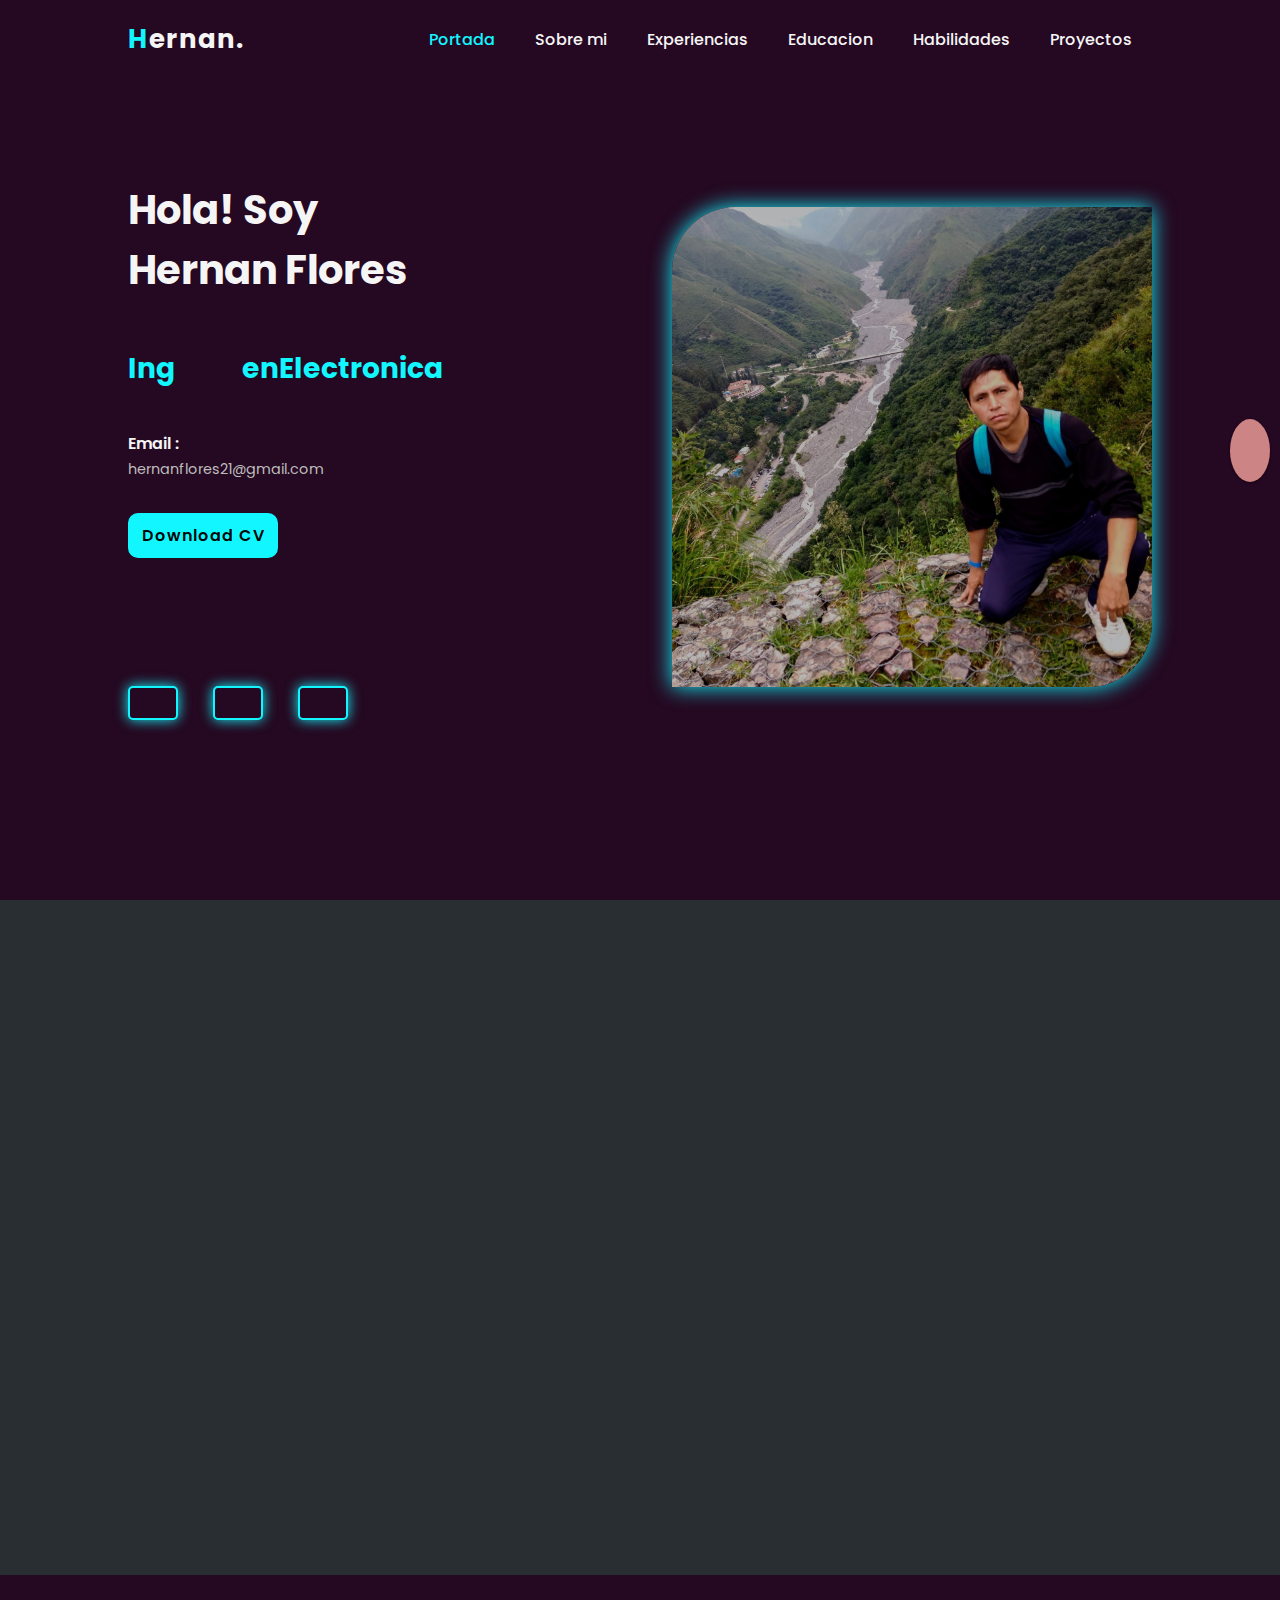
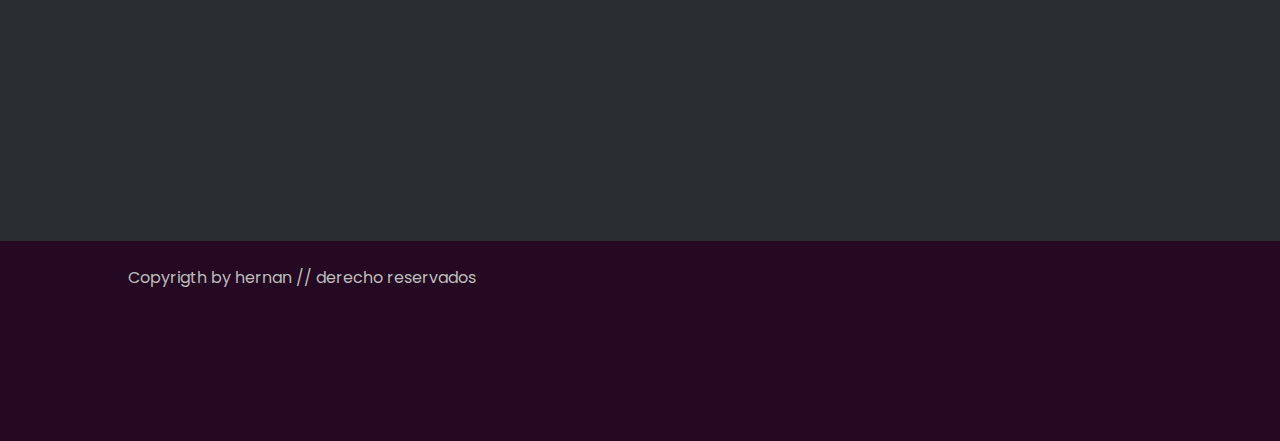
==== commit 38c06c37: "se ajusto los cards de educacion responsivo" ====
--- a/index.html
+++ b/index.html
@@ -108,7 +108,7 @@
             </div>
         </div>
 
-        <div class="lineaTiempo-experiencia scroll-bottom">
+        <div class="lineaTiempo-experiencia scroll-scale">
 
             <div class="container">
                 <div class="text-box">
@@ -122,7 +122,7 @@
 
                     <i class="fa-solid fa-arrows-rotate material-icons"></i>
                     <i class="fa-solid fa-trash material-icons"></i>
-                    
+
                 </div>
             </div>
 
@@ -134,11 +134,11 @@
                     <p>Lorem ipsum dolor sit amet consectetur adipisicing elit. Natus rem quisquam quam sint quibusdam.
                         Dicta sit provident iure optio ab expedita corrupti asperiores suscipit, repellendus maxime
                         veritatis ipsam, temporibus et.</p>
-                    
-                    <i class="fa-solid fa-arrows-rotate material-icons"></i>
-                    <i class="fa-solid fa-trash material-icons"></i>
-                </div>
-               
+
+                    <i class="fa-solid fa-arrows-rotate material-icons"></i>
+                    <i class="fa-solid fa-trash material-icons"></i>
+                </div>
+
             </div>
 
             <div class="container">
@@ -149,7 +149,7 @@
                     <p>Lorem ipsum dolor sit amet consectetur adipisicing elit. Natus rem quisquam quam sint quibusdam.
                         Dicta sit provident iure optio ab expedita corrupti asperiores suscipit, repellendus maxime
                         veritatis ipsam, temporibus et.</p>
-                    
+
                     <i class="fa-solid fa-arrows-rotate material-icons"></i>
                     <i class="fa-solid fa-trash material-icons"></i>
 
@@ -178,109 +178,18 @@
     <section id="educacion" class="estudios">
         <div class="main-text scroll-scale">
             <h1>Estudios</h1>
-            <i class="fa-regular fa-square-plus material-icons"style="float: right; margin-bottom: 1rem;"></i>
- 
+            <i class="fa-regular fa-square-plus material-icons" style="float: right; margin-bottom: 1rem;"></i>
+
         </div>
         <div class="container-estudio scroll-bottom">
+            <!-- card flexible -->
             <div class="card">
                 <div class="left-column">
                     <h2>2009 - 2055</h2>
                     <img src="/assets/imgs/pngegg (1).png" alt="">
                 </div>
-
-                <div class="rigth-column">
-                    <h2>Nombre del curso</h2>
-                    <p>Lorem ipsum dolor sit amet consectetur adipisicing elit. Numquam ea repellat sit officiis dolor
-                        eum
-                        deleniti mollitia tempore natus voluptatem ratione quasi ad reiciendis delectus amet dolorum,
-                        illo
-                        sunt necessitatibus.</p>
-                       
-
-                </div>
-
-            </div>
-            <div class="btn-conteiner">
-                <i class="fa-solid fa-arrows-rotate material-icons"></i>
-                <i class="fa-solid fa-trash material-icons"></i>
-            </div>
-
-            <div class="card">
-                <div class="left-column">
-                    <h2>2009 - 2055</h2>
-                    <img src="/assets/imgs/pngegg (1).png" alt="">
-                </div>
-
-                <div class="rigth-column">
-                    <h2>Nombre del curso</h2>
-                    <p>Lorem ipsum dolor sit amet consectetur adipisicing elit. Numquam ea repellat sit officiis dolor
-                        eum
-                        deleniti mollitia tempore natus voluptatem ratione quasi ad reiciendis delectus amet dolorum,
-                        illo
-                        sunt necessitatibus.</p>
-
-                </div>
-
-            </div>
-
-            <div class="btn-conteiner">
-                <i class="fa-solid fa-arrows-rotate material-icons"></i>
-                <i class="fa-solid fa-trash material-icons"></i>
-            </div>
-
-            <div class="card">
-                <div class="left-column">
-                    <h2>2009 - 2055</h2>
-                    <img src="/assets/imgs/pngegg (1).png" alt="">
-                </div>
-
-                <div class="rigth-column">
-                    <h2>Nombre del curso</h2>
-                    <p>Lorem ipsum dolor sit amet consectetur adipisicing elit. Numquam ea repellat sit officiis dolor
-                        eum
-                        deleniti mollitia tempore natus voluptatem ratione quasi ad reiciendis delectus amet dolorum,
-                        illo
-                        sunt necessitatibus.</p>
-
-                </div>
-
-            </div>
-            <div class="btn-conteiner">
-                <i class="fa-solid fa-arrows-rotate material-icons"></i>
-                <i class="fa-solid fa-trash material-icons"></i>
-            </div>
-
-            <div class="card">
-                <div class="left-column">
-                    <h2>2009 - 2055</h2>
-                    <img src="/assets/imgs/pngegg (1).png" alt="">
-                </div>
-
-                <div class="rigth-column">
-                    <h2>Nombre del curso</h2>
-                    <p>Lorem ipsum dolor sit amet consectetur adipisicing elit. Numquam ea repellat sit officiis dolor
-                        eum
-                        deleniti mollitia tempore natus voluptatem ratione quasi ad reiciendis delectus amet dolorum,
-                        illo
-                        sunt necessitatibus.</p>
-
-                </div>
-
-            </div>
-            <div class="btn-conteiner">
-                <i class="fa-solid fa-arrows-rotate material-icons"></i>
-                <i class="fa-solid fa-trash material-icons"></i>
-            </div>
-
-
-            <div class="card">
-                <div class="left-column">
-                    <h2>2009 - 2055</h2>
-                    <img src="/assets/imgs/pngegg (1).png" alt="">
-                </div>
-
-                <div class="rigth-column">
-                    <h2>Nombre del curso</h2>
+                <div class="right-column">
+                    <h2>Nombre del curso ingreso</h2>
                     <p>Lorem ipsum dolor sit amet consectetur adipisicing elit. Numquam ea repellat sit officiis dolor
                         eum
                         deleniti mollitia tempore natus voluptatem ratione quasi ad reiciendis delectus amet dolorum,
@@ -289,14 +198,107 @@
                     <p>Lorem ipsum dolor sit, amet consectetur adipisicing elit. Optio placeat nesciunt eum minima
                         repudiandae odio dolores, laborum culpa dolorum nihil aut corrupti iusto dolor voluptatum, quis
                         nostrum ab distinctio provident!</p>
-
-                </div>
-
+                </div>
             </div>
             <div class="btn-conteiner">
                 <i class="fa-solid fa-arrows-rotate material-icons"></i>
                 <i class="fa-solid fa-trash material-icons"></i>
             </div>
+
+               <!-- card flexible -->
+               <div class="card">
+                <div class="left-column">
+                    <h2>2009 - 2055</h2>
+                    <img src="/assets/imgs/pngegg (1).png" alt="">
+                </div>
+                <div class="right-column">
+                    <h2>Nombre del curso ingreso</h2>
+                    <p>Lorem ipsum dolor sit amet consectetur adipisicing elit. Numquam ea repellat sit officiis dolor
+                        eum
+                        deleniti mollitia tempore natus voluptatem ratione quasi ad reiciendis delectus amet dolorum,
+                        illo
+                        sunt necessitatibus.</p>
+                    <p>Lorem ipsum dolor sit, amet consectetur adipisicing elit. Optio placeat nesciunt eum minima
+                        repudiandae odio dolores, laborum culpa dolorum nihil aut corrupti iusto dolor voluptatum, quis
+                        nostrum ab distinctio provident!</p>
+                </div>
+            </div>
+            <div class="btn-conteiner">
+                <i class="fa-solid fa-arrows-rotate material-icons"></i>
+                <i class="fa-solid fa-trash material-icons"></i>
+            </div>
+
+               <!-- card flexible -->
+               <div class="card">
+                <div class="left-column">
+                    <h2>2009 - 2055</h2>
+                    <img src="/assets/imgs/pngegg (1).png" alt="">
+                </div>
+                <div class="right-column">
+                    <h2>Nombre del curso ingreso</h2>
+                    <p>Lorem ipsum dolor sit amet consectetur adipisicing elit. Numquam ea repellat sit officiis dolor
+                        eum
+                        deleniti mollitia tempore natus voluptatem ratione quasi ad reiciendis delectus amet dolorum,
+                        illo
+                        sunt necessitatibus.</p>
+                    <p>Lorem ipsum dolor sit, amet consectetur adipisicing elit. Optio placeat nesciunt eum minima
+                        repudiandae odio dolores, laborum culpa dolorum nihil aut corrupti iusto dolor voluptatum, quis
+                        nostrum ab distinctio provident!</p>
+                </div>
+            </div>
+            <div class="btn-conteiner">
+                <i class="fa-solid fa-arrows-rotate material-icons"></i>
+                <i class="fa-solid fa-trash material-icons"></i>
+            </div>
+
+               <!-- card flexible -->
+               <div class="card">
+                <div class="left-column">
+                    <h2>2009 - 2055</h2>
+                    <img src="/assets/imgs/pngegg (1).png" alt="">
+                </div>
+                <div class="right-column">
+                    <h2>Nombre del curso ingreso</h2>
+                    <p>Lorem ipsum dolor sit amet consectetur adipisicing elit. Numquam ea repellat sit officiis dolor
+                        eum
+                        deleniti mollitia tempore natus voluptatem ratione quasi ad reiciendis delectus amet dolorum,
+                        illo
+                        sunt necessitatibus.</p>
+                    <p>Lorem ipsum dolor sit, amet consectetur adipisicing elit. Optio placeat nesciunt eum minima
+                        repudiandae odio dolores, laborum culpa dolorum nihil aut corrupti iusto dolor voluptatum, quis
+                        nostrum ab distinctio provident!</p>
+                </div>
+            </div>
+            <div class="btn-conteiner">
+                <i class="fa-solid fa-arrows-rotate material-icons"></i>
+                <i class="fa-solid fa-trash material-icons"></i>
+            </div>
+
+               <!-- card flexible -->
+               <div class="card">
+                <div class="left-column">
+                    <h2>2009 - 2055</h2>
+                    <img src="/assets/imgs/pngegg (1).png" alt="">
+                </div>
+                <div class="right-column">
+                    <h2>Nombre del curso ingreso</h2>
+                    <p>Lorem ipsum dolor sit amet consectetur adipisicing elit. Numquam ea repellat sit officiis dolor
+                        eum
+                        deleniti mollitia tempore natus voluptatem ratione quasi ad reiciendis delectus amet dolorum,
+                        illo
+                        sunt necessitatibus.</p>
+                    <p>Lorem ipsum dolor sit, amet consectetur adipisicing elit. Optio placeat nesciunt eum minima
+                        repudiandae odio dolores, laborum culpa dolorum nihil aut corrupti iusto dolor voluptatum, quis
+                        nostrum ab distinctio provident!</p>
+                </div>
+            </div>
+            <div class="btn-conteiner">
+                <i class="fa-solid fa-arrows-rotate material-icons"></i>
+                <i class="fa-solid fa-trash material-icons"></i>
+            </div>
+
+
+
 
 
         </div>
@@ -308,7 +310,7 @@
     <section id="habilidades" class="habilidades">
         <div class="main-text scroll-scale">
             <h1>Mis Habilidades</h1>
-            <i class="fa-regular fa-square-plus material-icons"style="float: right;"></i>
+            <i class="fa-regular fa-square-plus material-icons" style="float: right;"></i>
         </div>
         <div class="skill-main">
             <div class="skill-left scroll-scale">
@@ -366,7 +368,7 @@
             </div>
 
             <div class="skill-rigth scroll-scale">
-                
+
 
                 <h3>Habilidades Profesional</h3>
                 <div class="profesional">
@@ -431,15 +433,15 @@
                     <h3>Diseño grafico</h3>
                     <p>Lorem ipsum dolor sit amet, consectetur adipisicing elit. Accusamus magni tenetur repellendus.
                         Earum, nisi optio eius assumenda eaque mollitia qui </p>
-                        <a href="#"><i class="fa-solid fa-arrow-up-right-from-square"></i></a>
-                        
-                    </div>
-                    <div class="btn-cont-edit-eliminar">
-    
-                        <i class="fa-solid fa-arrows-rotate material-icons"></i>
-                        <i class="fa-solid fa-trash material-icons"></i>
-                    </div>
-                </div>
+                    <a href="#"><i class="fa-solid fa-arrow-up-right-from-square"></i></a>
+
+                </div>
+                <div class="btn-cont-edit-eliminar">
+
+                    <i class="fa-solid fa-arrows-rotate material-icons"></i>
+                    <i class="fa-solid fa-trash material-icons"></i>
+                </div>
+            </div>
 
             <div class="port-box mix web">
                 <div class="port-img">
@@ -453,9 +455,9 @@
                     <a href="#"><i class="fa-solid fa-arrow-up-right-from-square"></i></a>
 
                 </div>
-              
+
                 <div class="btn-cont-edit-eliminar">
-    
+
                     <i class="fa-solid fa-arrows-rotate material-icons"></i>
                     <i class="fa-solid fa-trash material-icons"></i>
                 </div>
@@ -475,7 +477,7 @@
 
                 </div>
                 <div class="btn-cont-edit-eliminar">
-    
+
                     <i class="fa-solid fa-arrows-rotate material-icons"></i>
                     <i class="fa-solid fa-trash material-icons"></i>
                 </div>
@@ -495,7 +497,7 @@
 
                 </div>
                 <div class="btn-cont-edit-eliminar">
-    
+
                     <i class="fa-solid fa-arrows-rotate material-icons"></i>
                     <i class="fa-solid fa-trash material-icons"></i>
                 </div>
@@ -515,7 +517,7 @@
 
                 </div>
                 <div class="btn-cont-edit-eliminar">
-    
+
                     <i class="fa-solid fa-arrows-rotate material-icons"></i>
                     <i class="fa-solid fa-trash material-icons"></i>
                 </div>
--- a/assets/style.css
+++ b/assets/style.css
@@ -473,7 +473,11 @@
     font-weight: 700;
     font-size: var(--normal-font);
     text-align: center;
-
+    margin-bottom: 2rem;
+
+}
+.estudios .main-text{
+    padding-bottom: 4rem;
 }
 .estudios{
  
@@ -486,85 +490,92 @@
     flex-direction: column;
 } 
  /* Media query para dispositivos móviles */
- @media (max-width: 768px) {
+  @media (max-width: 768px) {
     .container-estudio {
       flex-direction: column;
     }
   
     /* Ajustar el ancho de las cards para móviles */
-    .card {
+     .card {
       width: 100%;
-    }
+    } 
   }
-  
+   
   /* Media query para tablets */
-  @media (min-width: 768px) and (max-width: 1024px) {
+   @media (min-width: 768px) and (max-width: 1024px) {
     /* Ajustar el ancho de las cards para tablets */
     .card {
       width: 50%;
     }
-  }
-  /* Media query para desktops */
-  @media (min-width: 1024px) {
-    /* Ajustar el ancho de las cards para desktops */
-    .card {
-      width: 100%;
-    }
+  } 
+
+
+
+
+
+/* cards flexible */
+.card {  
+    display: flex;
+    flex-wrap: wrap;
+     border-radius: 1rem;
+    box-shadow: 0 4px 8px rgba(118, 134, 226, 0.884);
+     margin:0 2rem;
   }
   
-.left-column img{
-    width: 11rem;
-}
-  /* Estilo de las cards */
-.card{
-    flex: 50%;
-    background-color:var(--bg-color);
-    border-radius: 1rem;
-    display: flex;
-    margin: 1.5rem;
-    margin-bottom: 0;
-    height: 12.5rem;
-    box-shadow: 0 4px 8px rgba(118, 134, 226, 0.884);
+  /* Create two unequal columns that sits next to each other */
+  /* Sidebar/left column */
+  .left-column {
+    flex: 10%;
+    background: linear-gradient(180deg,#21c8f6, #455eeb);
+  
+    padding: 20px;
+     text-align: center;
+  }
+  .left-column h2{
+      letter-spacing: .1rem;
+      margin:  2rem 0;
+      font-size: 1.5rem;
+     
       
-   
-
-}
-
-
-
-.left-column{
-    background: linear-gradient(180deg,#21c8f6, #455eeb);
-
-    
-
- 
-}
-.left-column h2{
-    letter-spacing: .1rem;
-    margin:  2rem 0;
-    font-size: 1.5rem;
-    text-align: center;
-
-    
-} 
-
-.rigth-column{
-    padding: 2rem;
-    display: flex;
-    flex-direction: column;
-    align-items: flex-start;
-    justify-content: space-between;
-  
-} 
-.rigth-column h2{
+  } 
+  .left-column img{
+      width: 11rem;
+  }
+  /* Main column */
+  .right-column {
+    flex: 70%;
+    padding: 20px;
+    margin: 0 2rem;
+  }
+  .right-column h2{
     color: var(--hover-color);
     font-weight: 700;
     font-size: 1.5rem;
-
+    padding-bottom: 1.5rem;
     
-}
-
-
+
+    
+}
+  
+
+  /* Responsive layout - when the screen is less than 700px wide, make the two columns stack on top of each other instead of next to each other */
+  @media screen and (max-width: 1099px) {
+    .card {   
+      flex-direction: column;
+    }
+  }
+    
+    @media screen and (max-width: 1099px) {
+      .club-cards-vertical {
+        display: none;
+      }
+    }
+    
+    @media screen and (min-width: 1099px) {
+      .club-cards-horizontal {
+        display: none;
+      }
+  }
 
 .estudios .btn-conteriner{
     width: 100%;
@@ -1002,7 +1013,7 @@
     box-shadow: 0 1px 3px rgba(0, 0, 0, 0.12), 0 1px 2px rgba(0, 0, 0, 0.24);
     transition: color 0.2s ease, background-color 0.2s ease, transform 0.3s ease;
 }
-}
+
 
 i.material-icons:after {
     content: "";
@@ -1084,7 +1095,7 @@
 @media (min-width:601px) {
   i.material-icons {
     padding:10px;
-    margin:5px;
+    margin:10px;
     font-size:2rem;
   }
 }
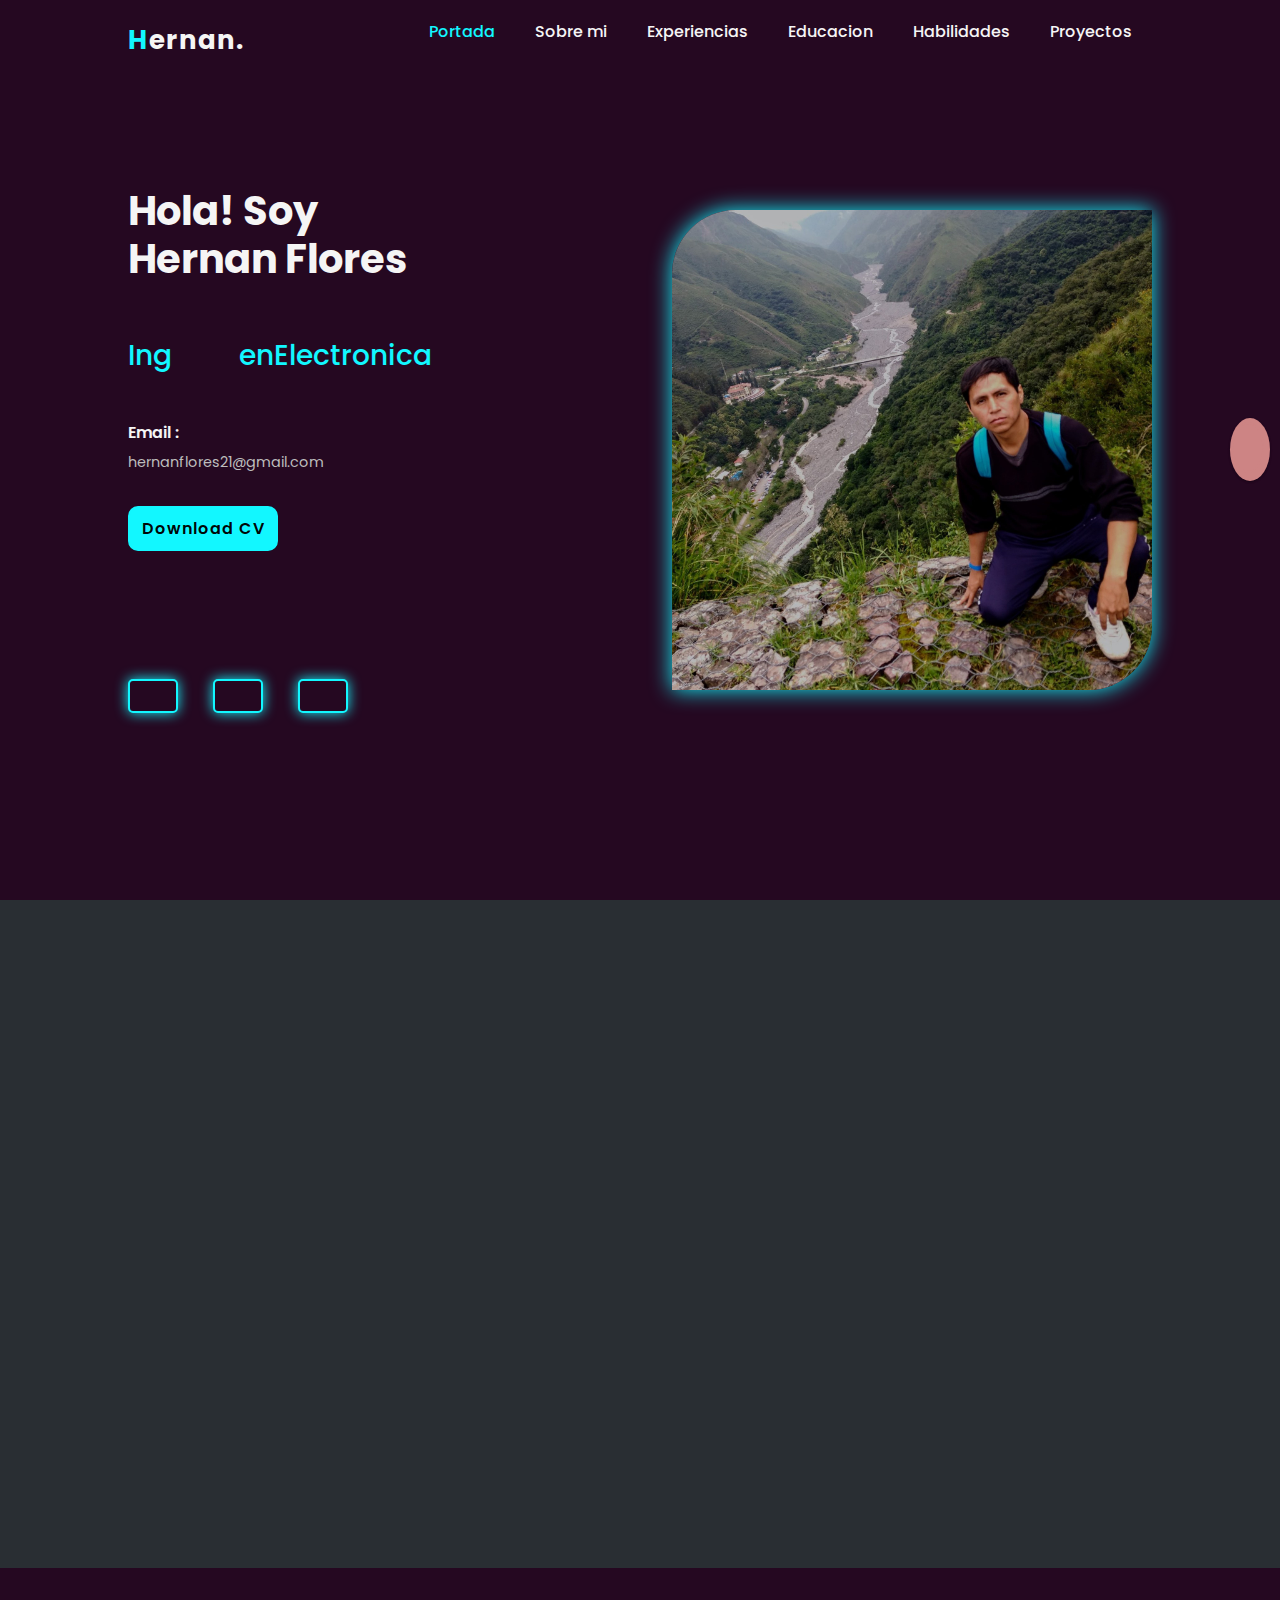
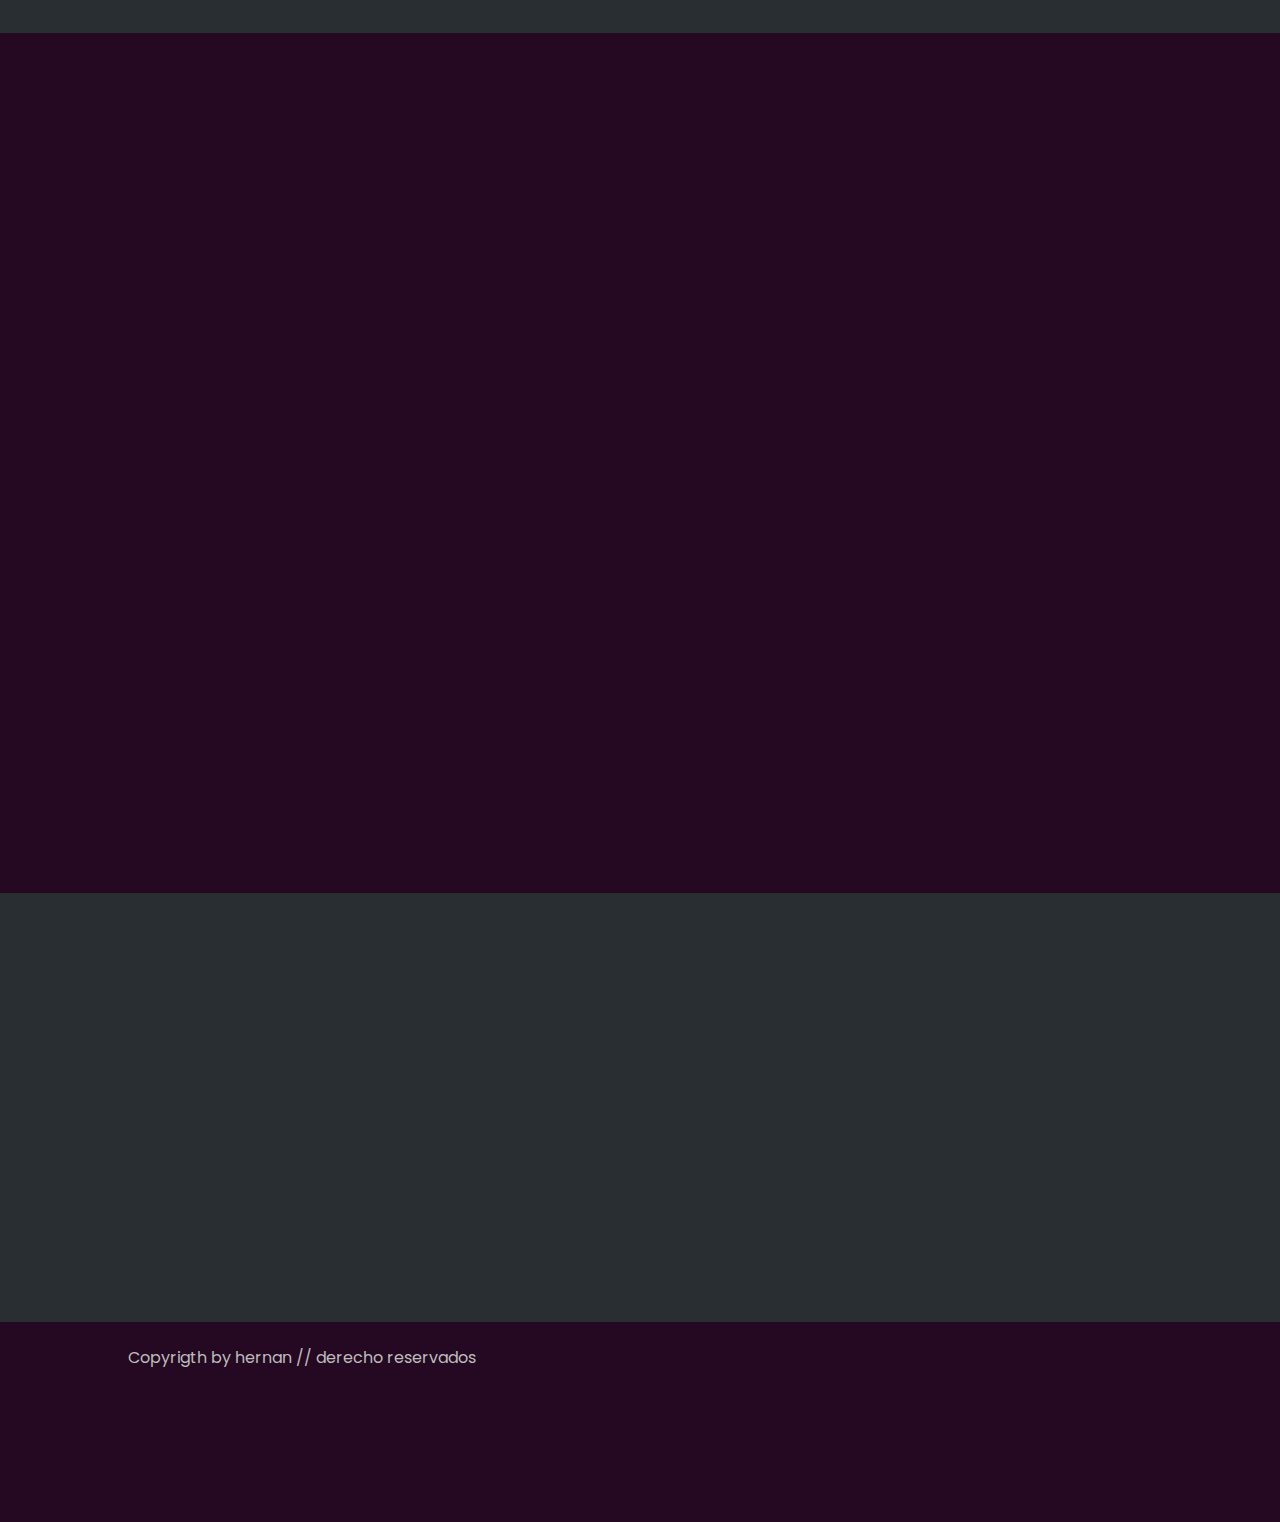
==== commit 0bbef5f2: "centro los btn elim y edit de habilidad profesional (desconfig card estudio)" ====
--- a/index.html
+++ b/index.html
@@ -7,7 +7,7 @@
     <title>Porfolio</title>
 
 
-    <!-- <link href="https://cdn.jsdelivr.net/npm/bootstrap@5.3.3/dist/css/bootstrap.min.css" rel="stylesheet" integrity="sha384-QWTKZyjpPEjISv5WaRU9OFeRpok6YctnYmDr5pNlyT2bRjXh0JMhjY6hW+ALEwIH" crossorigin="anonymous"> -->
+    <link href="https://cdn.jsdelivr.net/npm/bootstrap@5.3.3/dist/css/bootstrap.min.css" rel="stylesheet" integrity="sha384-QWTKZyjpPEjISv5WaRU9OFeRpok6YctnYmDr5pNlyT2bRjXh0JMhjY6hW+ALEwIH" crossorigin="anonymous">
     <script src="https://kit.fontawesome.com/708a30517a.js" crossorigin="anonymous"></script>
     <link rel="stylesheet" href="/assets/style.css">
 </head>
--- a/assets/style.css
+++ b/assets/style.css
@@ -381,11 +381,13 @@
     padding-top: 2em;
     padding-bottom: 2em;
     position: relative;
+  
 }
 .container .text-box{
     border: 2px solid #888;
     border-radius: 1em;
     padding: 1.5em;
+   
 }
 
 .container:nth-child(odd){
@@ -473,11 +475,11 @@
     font-weight: 700;
     font-size: var(--normal-font);
     text-align: center;
-    margin-bottom: 2rem;
+   
 
 }
 .estudios .main-text{
-    padding-bottom: 4rem;
+    padding-bottom: 6rem;
 }
 .estudios{
  
@@ -489,29 +491,6 @@
     justify-content: space-between;
     flex-direction: column;
 } 
- /* Media query para dispositivos móviles */
-  @media (max-width: 768px) {
-    .container-estudio {
-      flex-direction: column;
-    }
-  
-    /* Ajustar el ancho de las cards para móviles */
-     .card {
-      width: 100%;
-    } 
-  }
-   
-  /* Media query para tablets */
-   @media (min-width: 768px) and (max-width: 1024px) {
-    /* Ajustar el ancho de las cards para tablets */
-    .card {
-      width: 50%;
-    }
-  } 
-
-
-
-
 
 /* cards flexible */
 .card {  
@@ -565,17 +544,17 @@
     }
   }
     
-    @media screen and (max-width: 1099px) {
+    /* @media screen and (max-width: 1099px) {
       .club-cards-vertical {
         display: none;
       }
-    }
+    } */
     
-    @media screen and (min-width: 1099px) {
+ /*    @media screen and (min-width: 1099px) {
       .club-cards-horizontal {
         display: none;
       }
-  }
+  } */
 
 .estudios .btn-conteriner{
     width: 100%;
@@ -692,6 +671,7 @@
     position: relative;
     margin: 10px 0;
     flex: 1 1 15rem;
+    text-align: center;
 }
 .box .text{
     text-align: center;
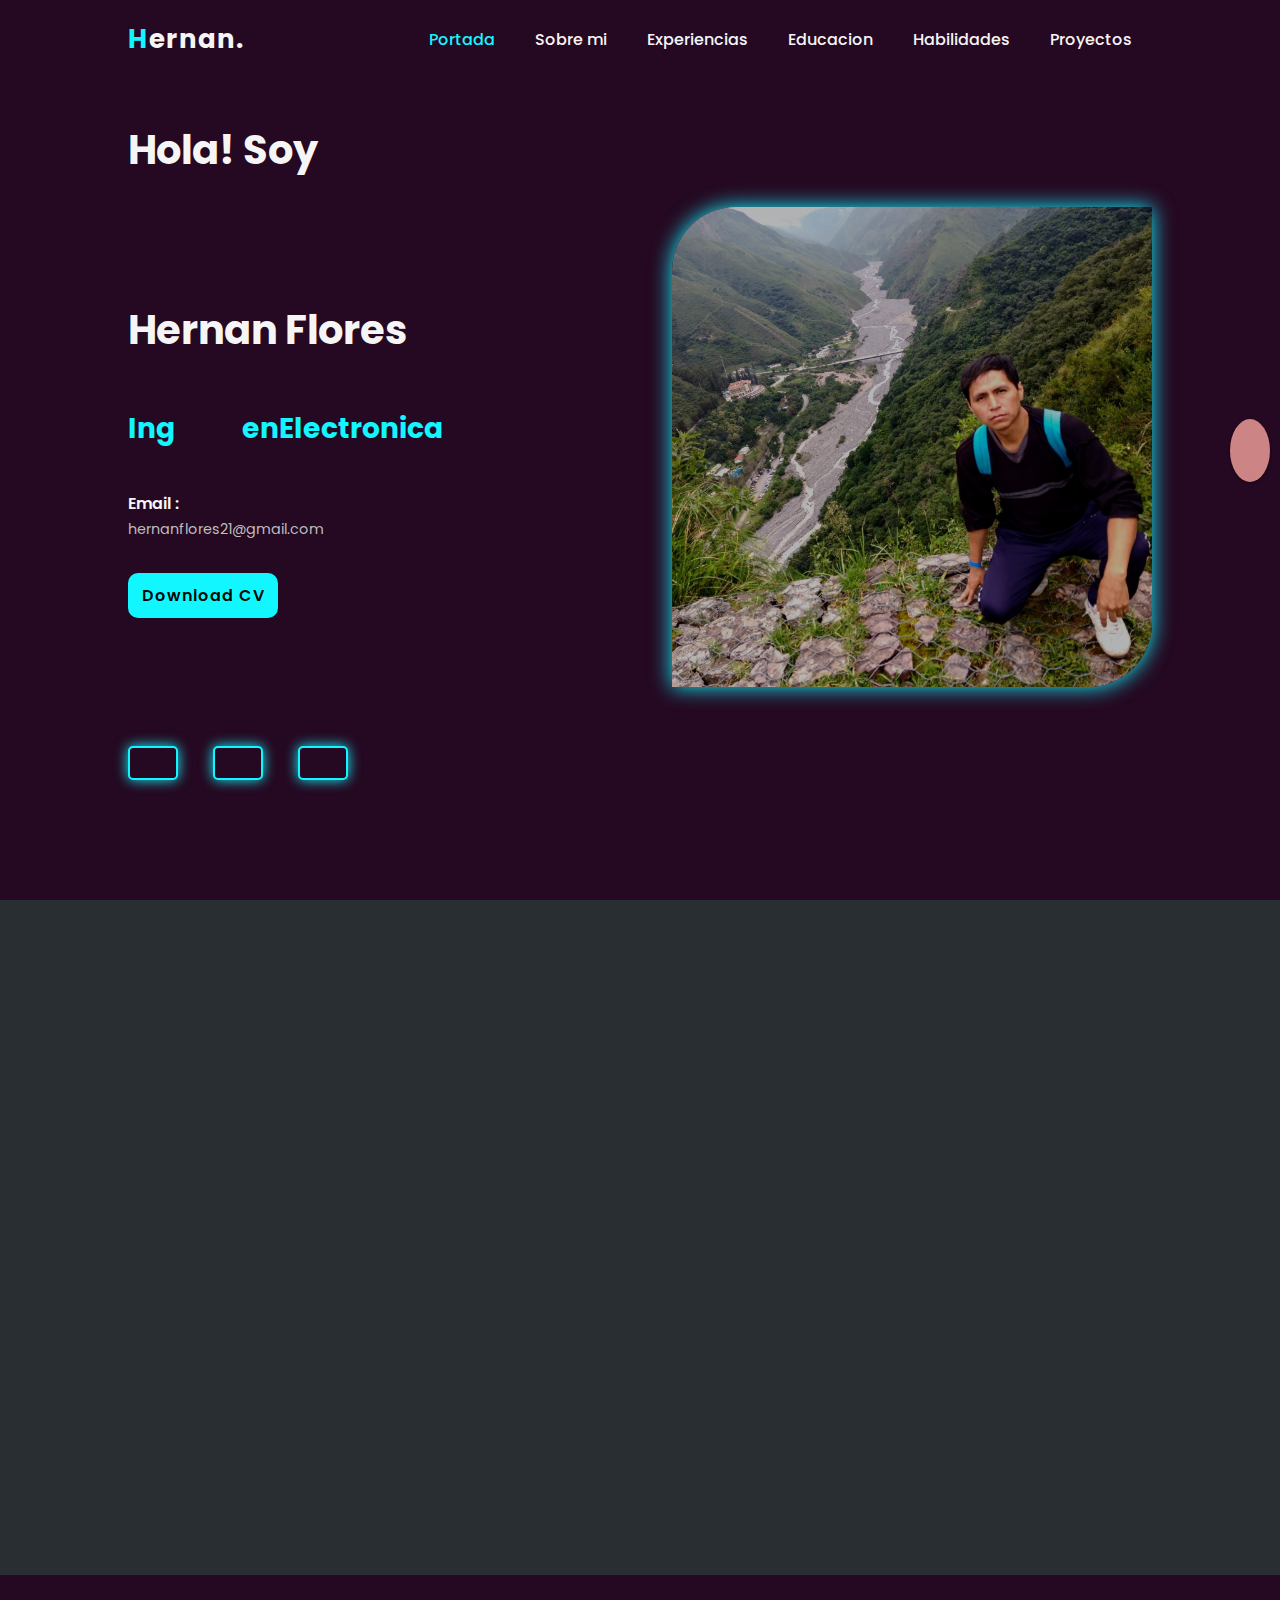
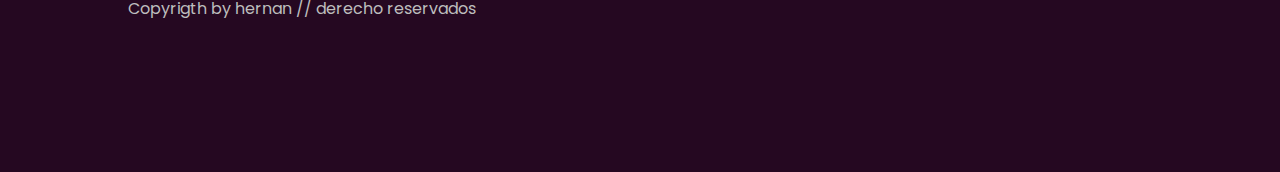
==== commit 1ff66fff: "para evitar el problema en el que se desconfigura al colocar angular se ajusto a todo la ruta en el " ====
--- a/index.html
+++ b/index.html
@@ -6,8 +6,7 @@
     <meta name="viewport" content="width=device-width, initial-scale=1.0">
     <title>Porfolio</title>
 
-
-    <link href="https://cdn.jsdelivr.net/npm/bootstrap@5.3.3/dist/css/bootstrap.min.css" rel="stylesheet" integrity="sha384-QWTKZyjpPEjISv5WaRU9OFeRpok6YctnYmDr5pNlyT2bRjXh0JMhjY6hW+ALEwIH" crossorigin="anonymous">
+  
     <script src="https://kit.fontawesome.com/708a30517a.js" crossorigin="anonymous"></script>
     <link rel="stylesheet" href="/assets/style.css">
 </head>
@@ -31,7 +30,7 @@
     <section id="portada" class="portada">
 
         <div class="portada-content scroll-scale">
-            <h1> Hola! Soy <br>Hernan Flores</h1>
+            <h1> Hola! Soy <br><br><br>Hernan Flores</h1>
             <div class="cambiar-text">
                 <h3>
                     <span class="word"> Tecnico en Electronica</span>
@@ -64,15 +63,14 @@
 
         <div class="yo-image">
             <div class="img-box scroll-scale">
-                <img src="/assets/imgs/perfil_portada.jpg" alt="">
+                <img src="/assets/imgs/perfil_portada.jpg"  alt="">
 
             </div>
 
         </div>
 
         <div class="icon-content scroll-scale">
-            <i class="fa-solid fa-arrows-rotate material-icons"></i>
-
+            <i class="fa-solid fa-arrows-rotate material-icons" ></i>
         </div>
 
 
@@ -205,8 +203,8 @@
                 <i class="fa-solid fa-trash material-icons"></i>
             </div>
 
-               <!-- card flexible -->
-               <div class="card">
+            <!-- card flexible -->
+            <div class="card">
                 <div class="left-column">
                     <h2>2009 - 2055</h2>
                     <img src="/assets/imgs/pngegg (1).png" alt="">
@@ -228,8 +226,8 @@
                 <i class="fa-solid fa-trash material-icons"></i>
             </div>
 
-               <!-- card flexible -->
-               <div class="card">
+            <!-- card flexible -->
+            <div class="card">
                 <div class="left-column">
                     <h2>2009 - 2055</h2>
                     <img src="/assets/imgs/pngegg (1).png" alt="">
@@ -251,8 +249,8 @@
                 <i class="fa-solid fa-trash material-icons"></i>
             </div>
 
-               <!-- card flexible -->
-               <div class="card">
+            <!-- card flexible -->
+            <div class="card">
                 <div class="left-column">
                     <h2>2009 - 2055</h2>
                     <img src="/assets/imgs/pngegg (1).png" alt="">
@@ -274,8 +272,8 @@
                 <i class="fa-solid fa-trash material-icons"></i>
             </div>
 
-               <!-- card flexible -->
-               <div class="card">
+            <!-- card flexible -->
+            <div class="card">
                 <div class="left-column">
                     <h2>2009 - 2055</h2>
                     <img src="/assets/imgs/pngegg (1).png" alt="">
@@ -316,7 +314,6 @@
             <div class="skill-left scroll-scale">
                 <h3>Habilidades tecnicas</h3>
 
-
                 <div class="skill-bar">
                     <div class="info">
                         <p>HTML</p>
@@ -368,8 +365,6 @@
             </div>
 
             <div class="skill-rigth scroll-scale">
-
-
                 <h3>Habilidades Profesional</h3>
                 <div class="profesional">
                     <div class="box">
@@ -530,16 +525,45 @@
         <p>Copyrigth by hernan // derecho reservados</p>
         <a href="#portada"><i class="fa-regular fa-circle-up"></i></a>
     </footer>
-
-
+    
+
+
+  
+ 
 
 
     <script src="https://cdn.jsdelivr.net/npm/bootstrap@5.3.3/dist/js/bootstrap.bundle.min.js"
         integrity="sha384-YvpcrYf0tY3lHB60NNkmXc5s9fDVZLESaAA55NDzOxhy9GkcIdslK1eN7N6jIeHz"
         crossorigin="anonymous"></script>
     <script src="/assets/mixitup.min.js"></script>
+
     <script src="/assets/script.js"></script>
 
+
+	<script>
+		// initialize a validator instance from the "FormValidator" constructor.
+		// A "<form>" element is optionally passed as an argument, but is not a must
+		var validator = new FormValidator({ "events": ['blur', 'paste', 'change'] }, document.forms[0]);
+
+		validator.texts.mySpecialInput = "wrong input" // custom error message for pattern mismatch
+
+		// on form "submit" event
+		document.forms[0].onsubmit = function (e) {
+			var submit = true,
+				validatorResult = validator.checkAll(this);
+
+			console.log(validatorResult);
+			return !!validatorResult.valid;
+		}
+
+		// on form "reset" event
+		document.forms[0].onreset = function (e) {
+			validator.reset();
+		}
+
+
+	</script>
+
 </body>
 
 </html>--- a/assets/style.css
+++ b/assets/style.css
@@ -123,25 +123,25 @@
 }
 
 
-.portada.content{
+.portada .portada-content{
     max-width: 600px;
 }
 
-h1{
+.portada .portada-content h1{
     font-size: var(--big-font);
     font-weight: 700;
 }
 
-.cambiar-text{
+.portada .portada-content .cambiar-text{
     font-size: 1.5rem;
     font-weight: 600;
 }
-.cambiar-text h3{
+.portada .portada-content .cambiar-text h3{
     display: inline-flex;
     margin: 0;
     vertical-align: top;
 }
-.cambiar-text h3 .word{
+.portada .portada-content .cambiar-text h3 .word{
     display: inline-flex;
     margin: 0;
     vertical-align: top;
@@ -151,21 +151,21 @@
     margin-top: 3rem;
     margin-bottom: 2rem;
 }
-.cambiar-text h3 .word .letter{
+.portada .portada-content .cambiar-text h3 .word .letter{
     transform-origin: center center 25px;
 }
-.cambiar-text h3 .word .letter.out{
+.portada .portada-content .cambiar-text h3 .word .letter.out{
     transform: rotateX(90deg);
     transition: 0.32s cubic-bezier(0.6,0,0.7,0.2);
 }
-.cambiar-text h3 .word .letter.in{
+.portada .portada-content .cambiar-text h3 .word .letter.in{
     transition: 0.38s ease;
 }
-.cambiar-text h3 .word .letter.behind{
+.portada .portada-content .cambiar-text h3 .word .letter.behind{
     transform: rotateX(-90deg);
 }
 
-.info-box{
+.portada .portada-content .info-box{
     display: inline-flex;
     justify-content:space-between;
     align-items: center;
@@ -174,17 +174,17 @@
     margin-top: 6rem;
     
 }
-.info-box h5{
+.portada .portada-content .info-box h5{
     font-weight: 600;
     color: var(--text-color);
     font-size: 1rem;
 }
-.info-box span{
+.portada .portada-content .info-box span{
     font-size: .9rem;
     color: #bdbdbd;
 }
 
-.btn-box{
+.portada .portada-content .btn-box{
     display: flex;
     justify-content: space-between;
     width: 320px;
@@ -192,7 +192,7 @@
 
 }
 
-.btn-box a.btn-download{
+.portada .portada-content .btn-box a.btn-download{
     display: inline-flex;
     justify-content: center;
     align-items: center;
@@ -212,10 +212,10 @@
     border: 2px solid var(--hover-color);
     text-decoration: none;
 }
-a.btn-download:hover{
-    color: var(--hover-color);
-}
-a.btn-download::before{
+.portada .portada-content .btn-box a.btn-download:hover{
+    color: var(--hover-color);
+}
+.portada .portada-content .btn-box a.btn-download::before{
     content: "";
     position: absolute;
     top: 0;
@@ -227,13 +227,13 @@
 
     transition: .4s;
 }
-a.btn-download:hover:before{
+.portada .portada-content .btn-box a.btn-download:hover:before{
     width: 100%;
  
 }
 
 
-.social-iconos{
+.portada .portada-content .social-iconos{
     margin-top: 8rem;
     display: flex;
     justify-content: space-between;
@@ -241,7 +241,7 @@
     height: 34px;
     
 }
-.social-iconos a{
+.portada .portada-content .social-iconos a{
     padding-top: 2%;
     display: inline-flex;
     width: 50px;
@@ -258,14 +258,14 @@
     overflow: hidden;
     text-decoration: none;
 }
-.social-iconos a i{
+.portada .portada-content .social-iconos a i{
     font-size: 1.5rem;
 
 }
-.social-iconos a:hover{
+.portada .portada-content .social-iconos a:hover{
     color: var(--bg-color);
 }
-.social-iconos a::before{
+.portada .portada-content .social-iconos a::before{
     content: "";
     position: absolute;
     left: 0;
@@ -276,7 +276,7 @@
     transition: .6s;
     z-index: -1;
 }
-.social-iconos a:hover:before{
+.portada .portada-content .social-iconos a:hover:before{
     width: 100%;
 }
 
@@ -294,7 +294,7 @@
     box-shadow: var(--neon-box-shadow);
 }
 
-.icon-content{
+.portada .icon-content{
     position: absolute;
     top: 1;
     right: 0;
@@ -318,72 +318,87 @@
     border-radius: 4rem 0;
     box-shadow: 0 0 0.8rem #12f7ff;
 }
-.sobreMi-content span{
+.sobreMi .sobreMi-content span{
     color: #fdfdfd;
     font-size: .8rem;
     font-weight: 200;
     letter-spacing: 2px;
     text-transform: uppercase;
 }
-.sobreMi h2{
+.sobreMi .sobreMi-content h2{
     color: var(--hover-color);
     font-weight: 700;
     font-size: var(--normal-font);
-}
-.sobreMi h3{
+    padding-bottom: 2rem;
+    padding-top: 1rem;
+}
+.sobreMi .sobreMi-content h3{
     font-weight: 600;
     font-size: 1.5rem;
     margin-bottom: .2rem;
 }
-.sobreMi p{
+.sobreMi .sobreMi-content p{
     color: #fdfdfd;
     font-weight: 300;
     margin-bottom: 1.5rem;
 }
 
+.sobreMi .icon-content{
+    position: absolute;
+    top: 1;
+    right: 0;
+}
 /* ----------experiencias----- */
-.experiencia h1{
+.experiencia .main-text h1{
     color: var(--hover-color);
     font-weight: 700;
     font-size: var(--normal-font);
     text-align: center;
 
 }
-.container .text-box h2{
+.experiencia .main-text .icon-content{
+    display: flex;
+    justify-content: right;
+    /* margin-right: 3rem; */
+    /* margin-top: 1.5rem; */
+
+}
+.experiencia .lineaTiempo-experiencia .container .text-box h2{
     color: var(--hover-color);
     font-weight: 700;
     font-size: 1.5rem;
-}
-.container .text-box small{
+    padding-bottom: 1rem;
+}
+.experiencia .lineaTiempo-experiencia .container .text-box small{
     color: #5f666d;
     font-weight: 700;
-    font-size: 1.2em;
-}
-.container .text-box p{
+    font-size: 1rem;
+}
+.experiencia .lineaTiempo-experiencia .container .text-box p{
     color: #fdfdfd;
     font-weight: 300;
     margin-bottom: 1.5rem;
 }
 
-.lineaTiempo-experiencia{
-   margin: 5em auto;
+.experiencia .lineaTiempo-experiencia{
+   margin: 1em auto;
    max-width: 34.15em; 
 }
-.container .text-box img{
+.experiencia .lineaTiempo-experiencia .container .text-box img{
     position: absolute;
     right: 5rem;
     top: 3rem;
     width: 4rem;
     z-index: 10;
 }
-.container{
+.experiencia .lineaTiempo-experiencia .container{
     max-width: 34em;
     padding-top: 2em;
     padding-bottom: 2em;
     position: relative;
   
 }
-.container .text-box{
+.experiencia .lineaTiempo-experiencia .container .text-box{
     border: 2px solid #888;
     border-radius: 1em;
     padding: 1.5em;
@@ -462,30 +477,21 @@
     }
 
 }
-.experiencia .icon-content{
-    display: flex;
-    justify-content: center;
-    margin-right: 3rem;
-    margin-top: 1.5rem;
-
-}
+
 /* -----------estudios------------ */
-.estudios h1{
+.estudios .main-text h1{
     color: var(--hover-color);
     font-weight: 700;
     font-size: var(--normal-font);
     text-align: center;
-   
-
 }
 .estudios .main-text{
     padding-bottom: 6rem;
 }
 .estudios{
- 
-    background: var(--secon-bg-color);
+     background: var(--secon-bg-color);
 } 
-.educacion .container-estudio{
+.estudios .container-estudio{
     display: flex;
     flex-wrap: wrap;
     justify-content: space-between;
@@ -493,70 +499,60 @@
 } 
 
 /* cards flexible */
-.card {  
+.estudios .container-estudio .card {  
     display: flex;
     flex-wrap: wrap;
      border-radius: 1rem;
     box-shadow: 0 4px 8px rgba(118, 134, 226, 0.884);
      margin:0 2rem;
+     background-color: #250821;
   }
   
   /* Create two unequal columns that sits next to each other */
   /* Sidebar/left column */
-  .left-column {
+  .estudios .container-estudio .card .left-column {
     flex: 10%;
     background: linear-gradient(180deg,#21c8f6, #455eeb);
   
     padding: 20px;
      text-align: center;
   }
-  .left-column h2{
+  .estudios .container-estudio .card .left-column h2{
       letter-spacing: .1rem;
       margin:  2rem 0;
       font-size: 1.5rem;
-     
-      
+      color: var(--hover-color);
   } 
-  .left-column img{
+  .estudios .container-estudio .card .left-column img{
       width: 11rem;
   }
   /* Main column */
-  .right-column {
+  .estudios .container-estudio .card .right-column {
     flex: 70%;
     padding: 20px;
     margin: 0 2rem;
   }
-  .right-column h2{
+  .estudios .container-estudio .card .right-column h2{
     color: var(--hover-color);
     font-weight: 700;
     font-size: 1.5rem;
     padding-bottom: 1.5rem;
-    
-
-    
-}
+}
+ .estudios .container-estudio .card .right-column p{
+    color: #21c8f6;
+} 
   
 
   /* Responsive layout - when the screen is less than 700px wide, make the two columns stack on top of each other instead of next to each other */
   @media screen and (max-width: 1099px) {
-    .card {   
+    .estudios .container-estudio .card {   
       flex-direction: column;
     }
   }
     
-    /* @media screen and (max-width: 1099px) {
-      .club-cards-vertical {
-        display: none;
-      }
-    } */
-    
- /*    @media screen and (min-width: 1099px) {
-      .club-cards-horizontal {
-        display: none;
-      }
-  } */
-
-.estudios .btn-conteriner{
+   
+
+.estudios .container-estudio .btn-conteriner{
     width: 100%;
     margin-top: 11rem;
 }
@@ -566,14 +562,14 @@
 .habilidades{
     background: var(--bg-color);
 }
-.habilidades h1{
+.habilidades .main-text h1{
     color: var(--hover-color);
     font-weight: 700;
     font-size: var(--normal-font);
     text-align: center;
 
 }
-.skill-main{
+.habilidades .skill-main{
     width: 100%;
     display: grid;
     grid-template-columns: repeat(2,1fr);
@@ -581,21 +577,21 @@
     grid-column-gap: 50px;
 }
 
-.skill-bar{
+.habilidades .skill-main .skill-left .skill-bar{
     margin-bottom: 2.3rem;
 }
-.skill-main h3{
+.habilidades .skill-main .skill-left h3{
     margin-bottom: 2rem;
     font-size: var(--normal-font);
     text-align: center;
 }
-.skill-left .skill-bar .info{
+.habilidades .skill-main .skill-left .skill-bar .info{
     display: flex;
     justify-content: space-between;
     align-items: center;
     padding: 0 10px;
 } 
-.skill-left .skill-bar .bar{
+.habilidades .skill-main .skill-left .skill-bar .bar{
     width: 100%;
     height: 10px;
     background-color: var(--secon-bg-color);
@@ -603,7 +599,7 @@
     margin-top: 10px;
     position: relative;
 }
-.skill-bar .bar span{
+.habilidades .skill-main .skill-left .skill-bar .bar span{
     width: 50%;
     height: 100%;
     position: absolute;
@@ -612,19 +608,19 @@
     border-radius: 25px;
     box-shadow: var(--neon-box-shadow);
 } 
-.skill-bar .bar .html{
+.habilidades .skill-main .skill-left .skill-bar .bar .html{
     width: 72%;
     animation: html 2s;
 }
-.skill-bar .bar .css{
+.habilidades .skill-main .skill-left .skill-bar .bar .css{
     width: 30%;
     animation: css 3s;
 }
-.skill-bar .bar .figma{
+.habilidades .skill-main .skill-left .skill-bar .bar .figma{
     width: 10%;
     animation: figma 4s;
 }
-.skill-bar .bar .java{
+.habilidades .skill-main .skill-left .skill-bar .bar .java{
     width: 90%;
     animation: java 5s;
 }
@@ -663,22 +659,28 @@
 }
 
 /* skill rigth */
-.profesional{
+.habilidades .skill-main .skill-rigth h3{
+    margin-bottom: 2rem;
+    font-size: var(--normal-font);
+    text-align: center;
+
+}
+.habilidades .skill-main .skill-rigth .profesional{
     display: grid;
     grid-template-columns: 1fr 1fr;
 }
-.box{
+.habilidades .skill-main .skill-rigth .profesional .box{
     position: relative;
     margin: 10px 0;
     flex: 1 1 15rem;
     text-align: center;
 }
-.box .text{
+.habilidades .skill-main .skill-rigth .profesional .box .text{
     text-align: center;
     color: #fff;
     font-size: 1rem;
 }
-.box .text big{
+.habilidades .skill-main .skill-rigth .profesional .box .text big{
     font: 400;
     letter-spacing: 1px;
     position: absolute;
@@ -686,11 +688,11 @@
     left: 50%;
     transform: translate(-50%, -50%);
 }
-.box .text small{
+.habilidades .skill-main .skill-rigth .profesional .box .text small{
     display: block;
     font-weight: 600;
 }
-.circle{
+.habilidades .skill-main .skill-rigth .profesional .box .circle{
     width: 100%;
     height: 120px;
     display: flex;
@@ -699,7 +701,7 @@
 }
 
 .circle .points{
-    width: 2px;
+    width: 3px;
     height: 10px;
     background-color:var(--secon-bg-color);
     position: absolute;
